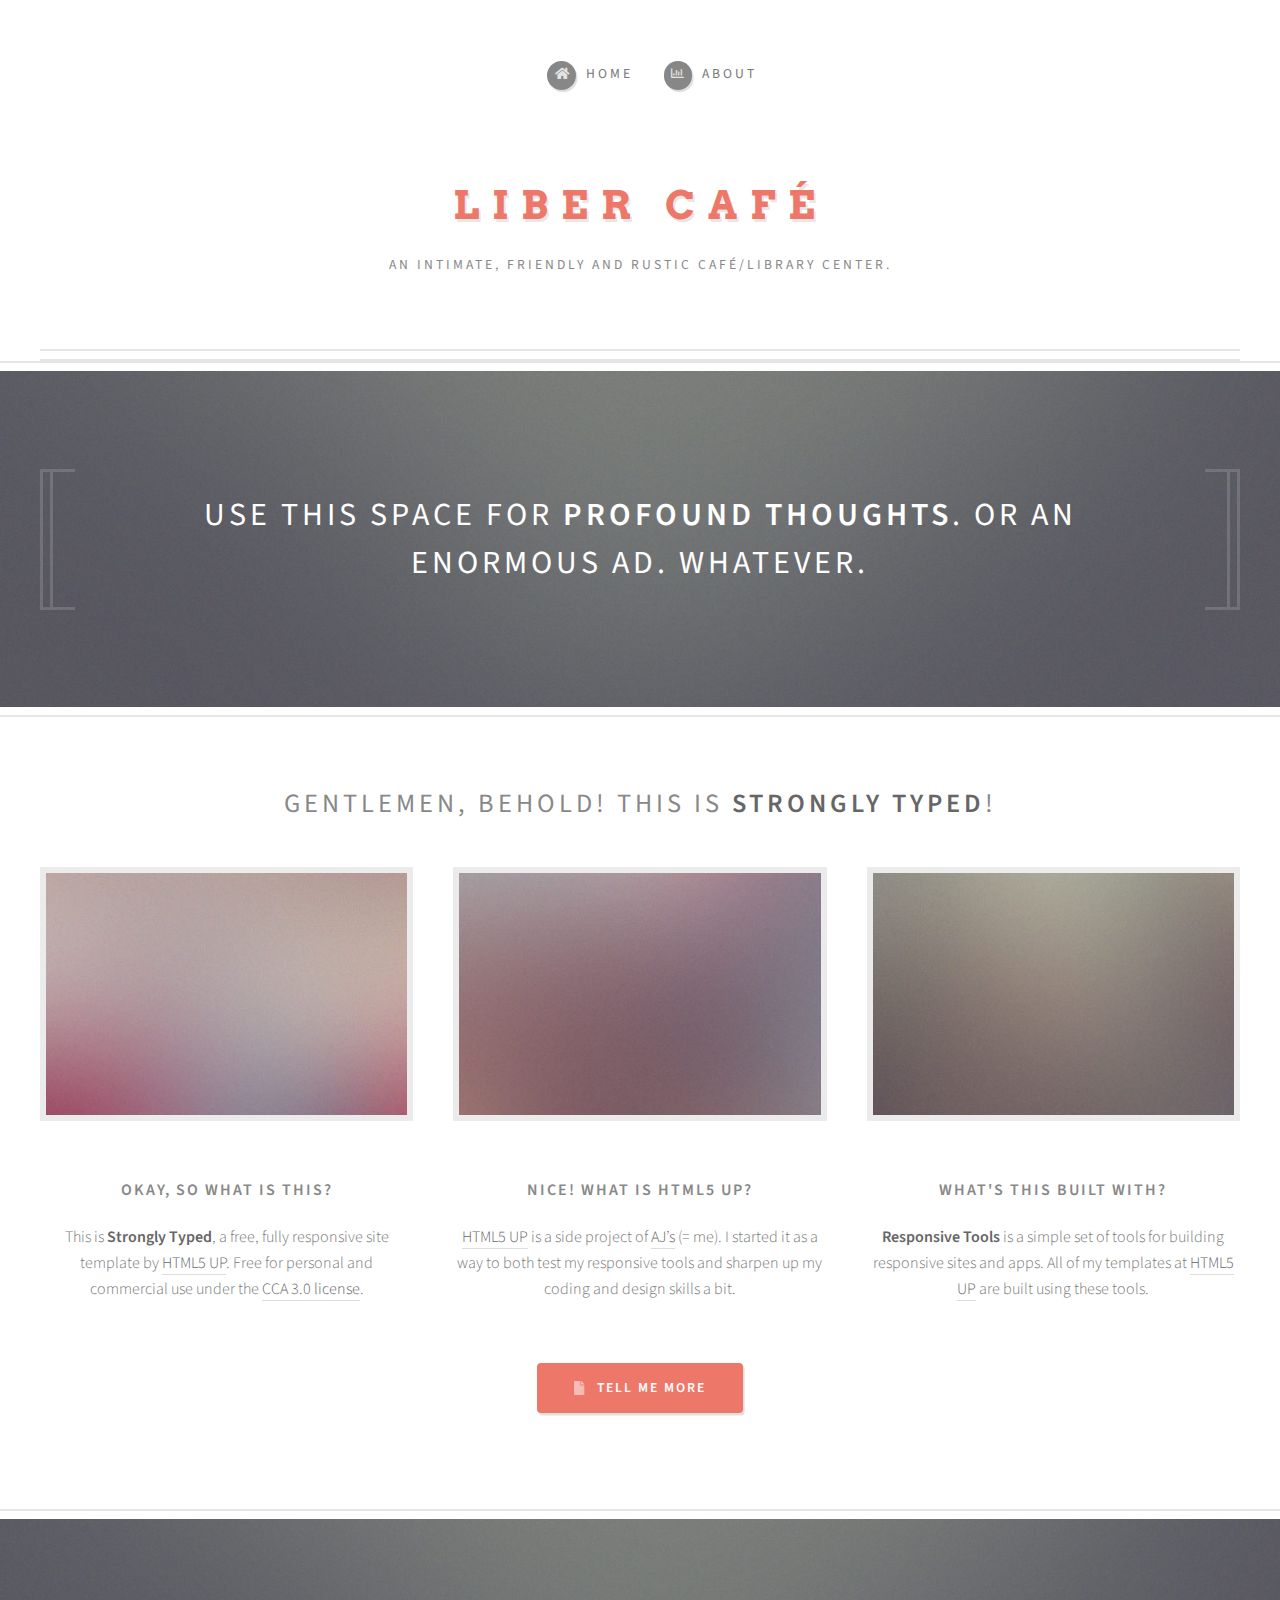
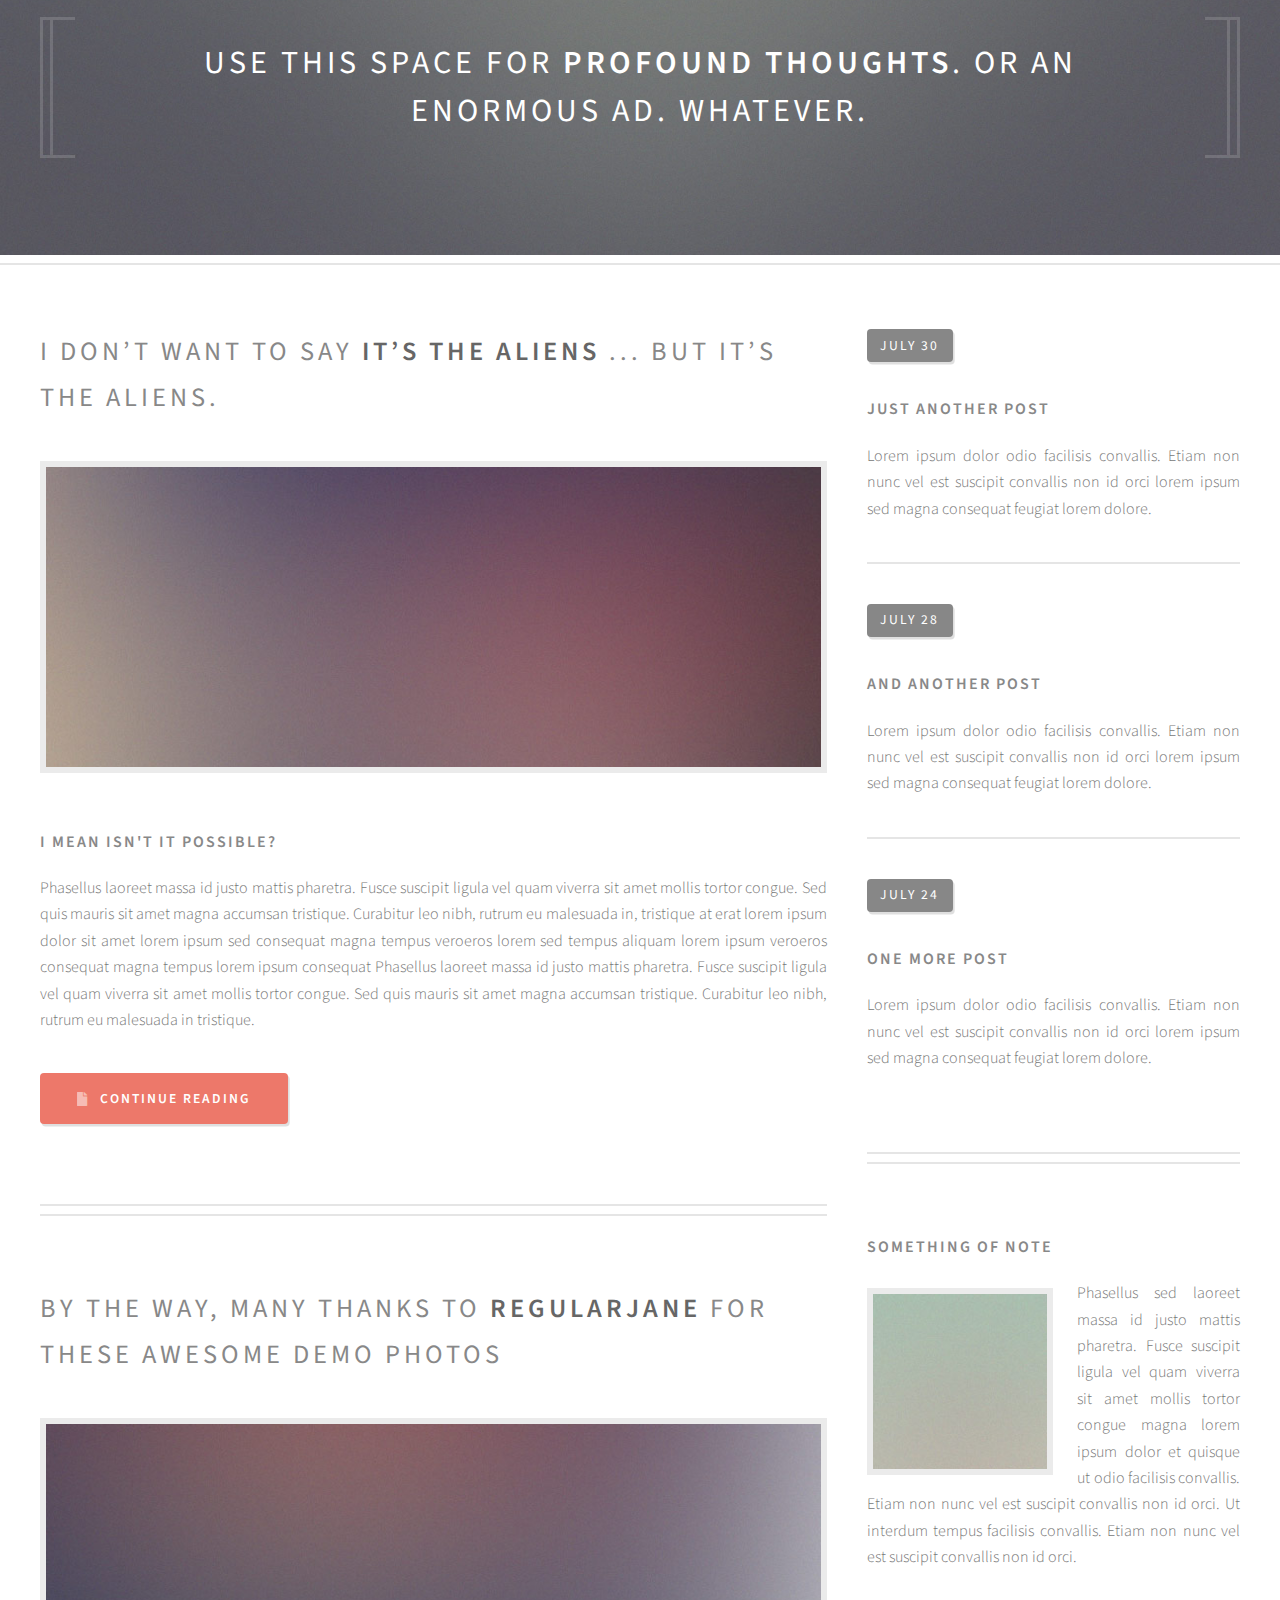
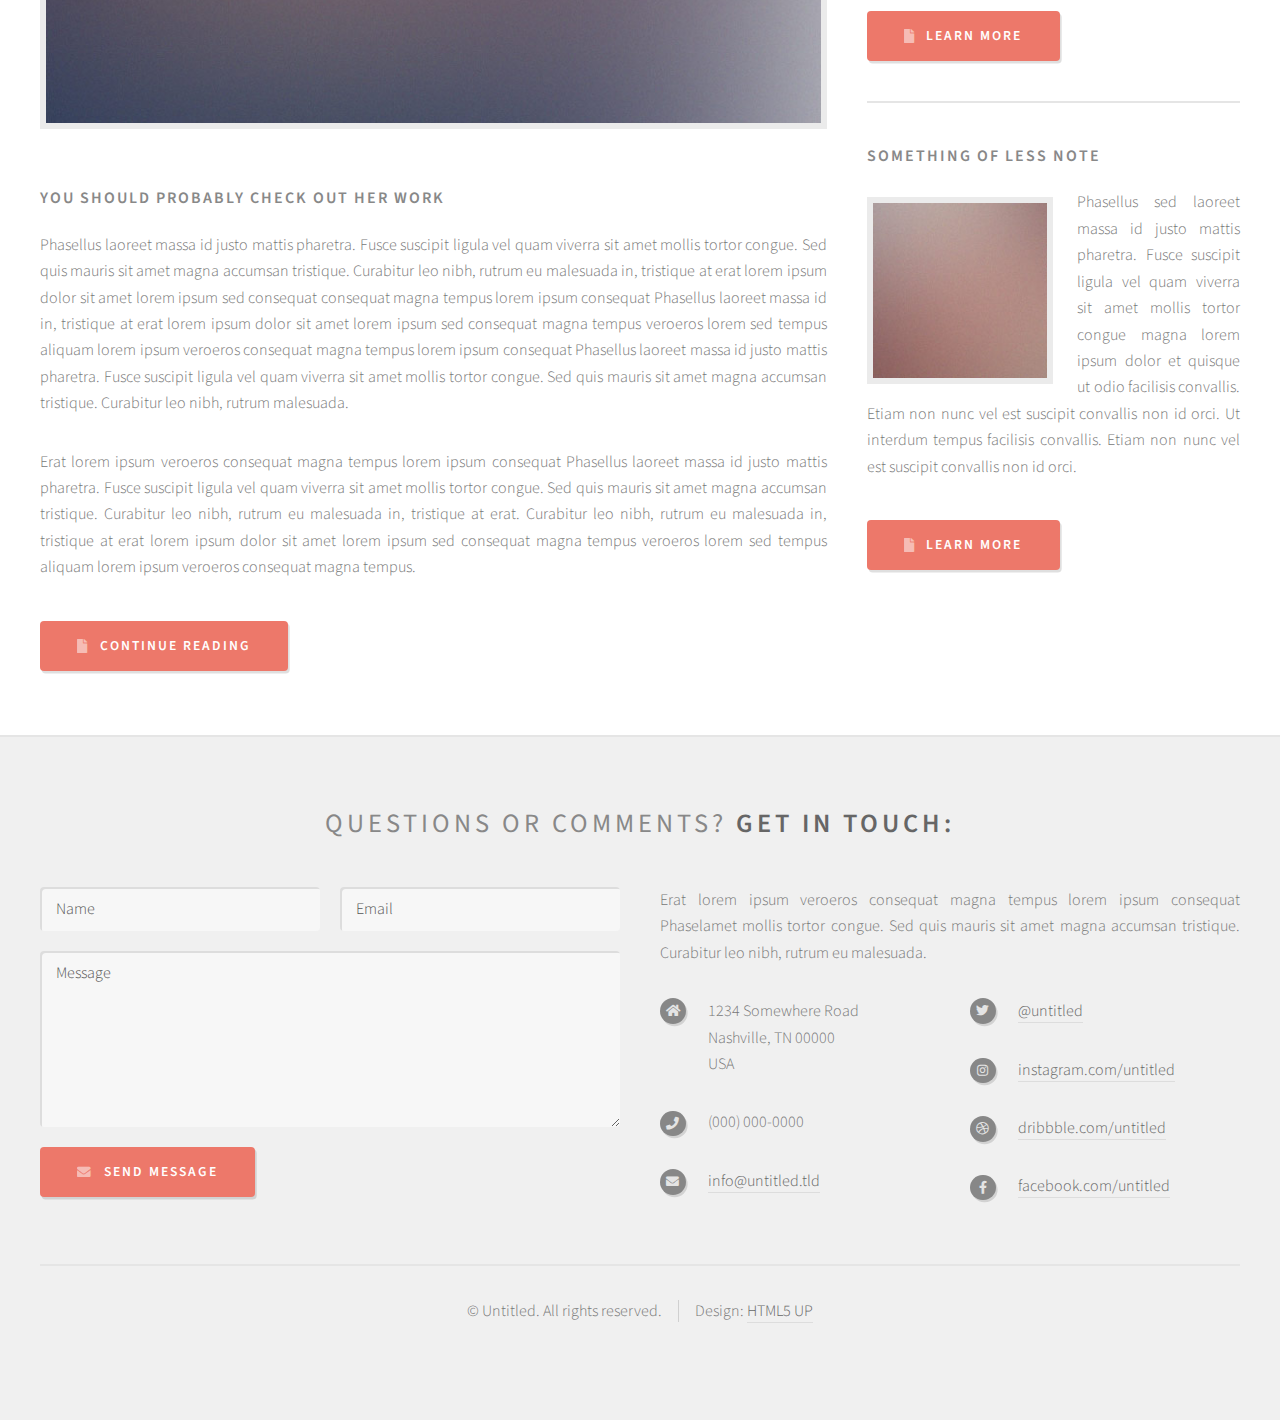
==== index.html @ ab49f34a "Changed Menu and Padding" ====
<!DOCTYPE HTML>
<!--
	Strongly Typed by HTML5 UP
	html5up.net | @ajlkn
	Free for personal and commercial use under the CCA 3.0 license (html5up.net/license)
-->
<html>
	<head>
		<title>Liber Café</title>
		<meta charset="utf-8" />
		<meta name="viewport" content="width=device-width, initial-scale=1, user-scalable=no" />
		<link rel="stylesheet" href="assets/css/main.css" />
	</head>
	<body class="homepage is-preload">
		<div id="page-wrapper">

			<!-- Header -->
				<section id="header">
					<div class="container">

						<!-- Logo -->
							<h1 id="logo"><a href="index.html">Liber Café</a></h1>
							<p>An intimate, friendly and rustic Café/Library center.</p>

						<!-- Nav -->
						<nav id="nav">
							<ul>
								<li><a class="icon solid fa-home" href="index.html"><span>Home</span></a></li>
								<li>
									<a href="About.html" class="icon fa-chart-bar"><span>About</span></a>
									<ul>
										<li><a href="About.html">About Us</a></li>
										<li><a href="About.html">Poetry Slam</a></li>
										<li><a href="About.html">Etiam dolore nisl</a></li>
									</ul>
								</li>
							</ul>
						</nav>

					</div>
				</section>
			
			<!-- Banner -->
			<section id="banner">
				<div class="container">
					<p>Use this space for <strong>profound thoughts</strong>.<br />
					Or an enormous ad. Whatever.</p>
				</div>
			</section>

			<!-- Features -->
				<section id="features">
					<div class="container">
						<header>
							<h2>Gentlemen, behold! This is <strong>Strongly Typed</strong>!</h2>
						</header>
						<div class="row aln-center">
							<div class="col-4 col-6-medium col-12-small">

								<!-- Feature -->
									<section>
										<a href="#" class="image featured"><img src="images/pic01.jpg" alt="" /></a>
										<header>
											<h3>Okay, so what is this?</h3>
										</header>
										<p>This is <strong>Strongly Typed</strong>, a free, fully responsive site template
										by <a href="http://html5up.net">HTML5 UP</a>. Free for personal and commercial use under the
										<a href="http://html5up.net/license">CCA 3.0 license</a>.</p>
									</section>

							</div>
							<div class="col-4 col-6-medium col-12-small">

								<!-- Feature -->
									<section>
										<a href="#" class="image featured"><img src="images/pic02.jpg" alt="" /></a>
										<header>
											<h3>Nice! What is HTML5 UP?</h3>
										</header>
										<p><a href="http://html5up.net">HTML5 UP</a> is a side project of <a href="http://twitter.com/ajlkn">AJ’s</a> (= me).
										I started it as a way to both test my responsive tools and sharpen up my coding
										and design skills a bit.</p>
									</section>

							</div>
							<div class="col-4 col-6-medium col-12-small">

								<!-- Feature -->
									<section>
										<a href="#" class="image featured"><img src="images/pic03.jpg" alt="" /></a>
										<header>
											<h3>What's this built with?</h3>
										</header>
										<p><strong>Responsive Tools</strong> is a simple set of tools for building responsive
										sites and apps. All of my templates at <a href="http://html5up.net">HTML5 UP</a> are built using these tools.</p>
									</section>

							</div>
							<div class="col-12">
								<ul class="actions">
									<li><a href="#" class="button icon solid fa-file">Tell Me More</a></li>
								</ul>
							</div>
						</div>
					</div>
				</section>

			<!-- Banner -->
				<section id="banner">
					<div class="container">
						<p>Use this space for <strong>profound thoughts</strong>.<br />
						Or an enormous ad. Whatever.</p>
					</div>
				</section>

			<!-- Main -->
				<section id="main">
					<div class="container">
						<div class="row">

							<!-- Content -->
								<div id="content" class="col-8 col-12-medium">

									<!-- Post -->
										<article class="box post">
											<header>
												<h2><a href="#">I don’t want to say <strong>it’s the aliens</strong> ...<br />
												but it’s the aliens.</a></h2>
											</header>
											<a href="#" class="image featured"><img src="images/pic04.jpg" alt="" /></a>
											<h3>I mean isn't it possible?</h3>
											<p>Phasellus laoreet massa id justo mattis pharetra. Fusce suscipit
											ligula vel quam viverra sit amet mollis tortor congue. Sed quis mauris
											sit amet magna accumsan tristique. Curabitur leo nibh, rutrum eu malesuada
											in, tristique at erat lorem ipsum dolor sit amet lorem ipsum sed consequat
											magna tempus veroeros lorem sed tempus aliquam lorem ipsum veroeros
											consequat magna tempus lorem ipsum consequat Phasellus laoreet massa id
											justo mattis pharetra. Fusce suscipit ligula vel quam viverra sit amet
											mollis tortor congue. Sed quis mauris sit amet magna accumsan tristique.
											Curabitur leo nibh, rutrum eu malesuada in tristique.</p>
											<ul class="actions">
												<li><a href="#" class="button icon solid fa-file">Continue Reading</a></li>
											</ul>
										</article>

									<!-- Post -->
										<article class="box post">
											<header>
												<h2><a href="#">By the way, many thanks to <strong>regularjane</strong>
												for these awesome demo photos</a></h2>
											</header>
											<a href="#" class="image featured"><img src="images/pic05.jpg" alt="" /></a>
											<h3>You should probably check out her work</h3>
											<p>Phasellus laoreet massa id justo mattis pharetra. Fusce suscipit
											ligula vel quam viverra sit amet mollis tortor congue. Sed quis mauris
											sit amet magna accumsan tristique. Curabitur leo nibh, rutrum eu malesuada
											in, tristique at erat lorem ipsum dolor sit amet lorem ipsum sed consequat
											consequat magna tempus lorem ipsum consequat Phasellus laoreet massa id
											in, tristique at erat lorem ipsum dolor sit amet lorem ipsum sed consequat
											magna tempus veroeros lorem sed tempus aliquam lorem ipsum veroeros
											consequat magna tempus lorem ipsum consequat Phasellus laoreet massa id
											justo mattis pharetra. Fusce suscipit ligula vel quam viverra sit amet
											mollis tortor congue. Sed quis mauris sit amet magna accumsan tristique.
											Curabitur leo nibh, rutrum malesuada.</p>
											<p>Erat lorem ipsum veroeros consequat magna tempus lorem ipsum consequat
											Phasellus laoreet massa id justo mattis pharetra. Fusce suscipit ligula
											vel quam viverra sit amet mollis tortor congue. Sed quis mauris sit amet
											magna accumsan tristique. Curabitur leo nibh, rutrum eu malesuada in,
											tristique at erat. Curabitur leo nibh, rutrum eu malesuada in, tristique
											at erat lorem ipsum dolor sit amet lorem ipsum sed consequat magna
											tempus veroeros lorem sed tempus aliquam lorem ipsum veroeros consequat
											magna tempus.</p>
											<ul class="actions">
												<li><a href="#" class="button icon solid fa-file">Continue Reading</a></li>
											</ul>
										</article>

								</div>

							<!-- Sidebar -->
								<div id="sidebar" class="col-4 col-12-medium">

									<!-- Excerpts -->
										<section>
											<ul class="divided">
												<li>

													<!-- Excerpt -->
														<article class="box excerpt">
															<header>
																<span class="date">July 30</span>
																<h3><a href="#">Just another post</a></h3>
															</header>
															<p>Lorem ipsum dolor odio facilisis convallis. Etiam non nunc vel est
															suscipit convallis non id orci lorem ipsum sed magna consequat feugiat lorem dolore.</p>
														</article>

												</li>
												<li>

													<!-- Excerpt -->
														<article class="box excerpt">
															<header>
																<span class="date">July 28</span>
																<h3><a href="#">And another post</a></h3>
															</header>
															<p>Lorem ipsum dolor odio facilisis convallis. Etiam non nunc vel est
															suscipit convallis non id orci lorem ipsum sed magna consequat feugiat lorem dolore.</p>
														</article>

												</li>
												<li>

													<!-- Excerpt -->
														<article class="box excerpt">
															<header>
																<span class="date">July 24</span>
																<h3><a href="#">One more post</a></h3>
															</header>
															<p>Lorem ipsum dolor odio facilisis convallis. Etiam non nunc vel est
															suscipit convallis non id orci lorem ipsum sed magna consequat feugiat lorem dolore.</p>
														</article>

												</li>
											</ul>
										</section>

									<!-- Highlights -->
										<section>
											<ul class="divided">
												<li>

													<!-- Highlight -->
														<article class="box highlight">
															<header>
																<h3><a href="#">Something of note</a></h3>
															</header>
															<a href="#" class="image left"><img src="images/pic06.jpg" alt="" /></a>
															<p>Phasellus sed laoreet massa id justo mattis pharetra. Fusce suscipit ligula vel quam
															viverra sit amet mollis tortor congue magna lorem ipsum dolor et quisque ut odio facilisis
															convallis. Etiam non nunc vel est suscipit convallis non id orci. Ut interdum tempus
															facilisis convallis. Etiam non nunc vel est suscipit convallis non id orci.</p>
															<ul class="actions">
																<li><a href="#" class="button icon solid fa-file">Learn More</a></li>
															</ul>
														</article>

												</li>
												<li>

													<!-- Highlight -->
														<article class="box highlight">
															<header>
																<h3><a href="#">Something of less note</a></h3>
															</header>
															<a href="#" class="image left"><img src="images/pic07.jpg" alt="" /></a>
															<p>Phasellus sed laoreet massa id justo mattis pharetra. Fusce suscipit ligula vel quam
															viverra sit amet mollis tortor congue magna lorem ipsum dolor et quisque ut odio facilisis
															convallis. Etiam non nunc vel est suscipit convallis non id orci. Ut interdum tempus
															facilisis convallis. Etiam non nunc vel est suscipit convallis non id orci.</p>
															<ul class="actions">
																<li><a href="#" class="button icon solid fa-file">Learn More</a></li>
															</ul>
														</article>

												</li>
											</ul>
										</section>

								</div>

						</div>
					</div>
				</section>

			<!-- Footer -->
				<section id="footer">
					<div class="container">
						<header>
							<h2>Questions or comments? <strong>Get in touch:</strong></h2>
						</header>
						<div class="row">
							<div class="col-6 col-12-medium">
								<section>
									<form method="post" action="#">
										<div class="row gtr-50">
											<div class="col-6 col-12-small">
												<input name="name" placeholder="Name" type="text" />
											</div>
											<div class="col-6 col-12-small">
												<input name="email" placeholder="Email" type="text" />
											</div>
											<div class="col-12">
												<textarea name="message" placeholder="Message"></textarea>
											</div>
											<div class="col-12">
												<a href="#" class="form-button-submit button icon solid fa-envelope">Send Message</a>
											</div>
										</div>
									</form>
								</section>
							</div>
							<div class="col-6 col-12-medium">
								<section>
									<p>Erat lorem ipsum veroeros consequat magna tempus lorem ipsum consequat Phaselamet
									mollis tortor congue. Sed quis mauris sit amet magna accumsan tristique. Curabitur
									leo nibh, rutrum eu malesuada.</p>
									<div class="row">
										<div class="col-6 col-12-small">
											<ul class="icons">
												<li class="icon solid fa-home">
													1234 Somewhere Road<br />
													Nashville, TN 00000<br />
													USA
												</li>
												<li class="icon solid fa-phone">
													(000) 000-0000
												</li>
												<li class="icon solid fa-envelope">
													<a href="#">info@untitled.tld</a>
												</li>
											</ul>
										</div>
										<div class="col-6 col-12-small">
											<ul class="icons">
												<li class="icon brands fa-twitter">
													<a href="#">@untitled</a>
												</li>
												<li class="icon brands fa-instagram">
													<a href="#">instagram.com/untitled</a>
												</li>
												<li class="icon brands fa-dribbble">
													<a href="#">dribbble.com/untitled</a>
												</li>
												<li class="icon brands fa-facebook-f">
													<a href="#">facebook.com/untitled</a>
												</li>
											</ul>
										</div>
									</div>
								</section>
							</div>
						</div>
					</div>
					<div id="copyright" class="container">
						<ul class="links">
							<li>&copy; Untitled. All rights reserved.</li><li>Design: <a href="http://html5up.net">HTML5 UP</a></li>
						</ul>
					</div>
				</section>

		</div>

		<!-- Scripts -->
			<script src="assets/js/jquery.min.js"></script>
			<script src="assets/js/jquery.dropotron.min.js"></script>
			<script src="assets/js/browser.min.js"></script>
			<script src="assets/js/breakpoints.min.js"></script>
			<script src="assets/js/util.js"></script>
			<script src="assets/js/main.js"></script>

	</body>
</html>
---- assets/css/main.css ----
@import url("fontawesome-all.min.css");
@import url("https://fonts.googleapis.com/css?family=Source+Sans+Pro:300,400,600|Arvo:700");

/*
	Strongly Typed by HTML5 UP
	html5up.net | @ajlkn
	Free for personal and commercial use under the CCA 3.0 license (html5up.net/license)
*/

html, body, div, span, applet, object,
iframe, h1, h2, h3, h4, h5, h6, p, blockquote,
pre, a, abbr, acronym, address, big, cite,
code, del, dfn, em, img, ins, kbd, q, s, samp,
small, strike, strong, sub, sup, tt, var, b,
u, i, center, dl, dt, dd, ol, ul, li, fieldset,
form, label, legend, table, caption, tbody,
tfoot, thead, tr, th, td, article, aside,
canvas, details, embed, figure, figcaption,
footer, header, hgroup, menu, nav, output, ruby,
section, summary, time, mark, audio, video {
	margin: 0;
	padding: 0;
	border: 0;
	font-size: 100%;
	font: inherit;
	vertical-align: baseline;}

article, aside, details, figcaption, figure,
footer, header, hgroup, menu, nav, section {
	display: block;}

body {
	line-height: 1;
}

ol, ul {
	list-style: none;
}

blockquote, q {
	quotes: none;
}

	blockquote:before, blockquote:after, q:before, q:after {
		content: '';
		content: none;
	}

table {
	border-collapse: collapse;
	border-spacing: 0;
}

body {
	-webkit-text-size-adjust: none;
}

mark {
	background-color: transparent;
	color: inherit;
}

input::-moz-focus-inner {
	border: 0;
	padding: 0;
}

input, select, textarea {
	-moz-appearance: none;
	-webkit-appearance: none;
	-ms-appearance: none;
	appearance: none;
}

/* Basic */

	html {
		box-sizing: border-box;
	}

	*, *:before, *:after {
		box-sizing: inherit;
	}

	body {
		background: #f0f0f0;
	}

		body.is-preload *, body.is-preload *:before, body.is-preload *:after {
			-moz-animation: none !important;
			-webkit-animation: none !important;
			-ms-animation: none !important;
			animation: none !important;
			-moz-transition: none !important;
			-webkit-transition: none !important;
			-ms-transition: none !important;
			transition: none !important;
		}

	body, input, textarea, select {
		font-family: 'Source Sans Pro';
		font-weight: 300;
		color: #777;
		line-height: 1.65em;
		font-size: 15pt;
	}

	h1, h2, h3, h4, h5, h6 {
		font-weight: 600;
		text-transform: uppercase;
		color: #888;
	}

	h1 a, h2 a, h3 a, h4 a, h5 a, h6 a {
		color: inherit;
		text-decoration: none;
		border: 0;
	}

	h2 {
		font-size: 1.65em;
		font-weight: 400;
		letter-spacing: 4px;
		margin: 0 0 1.5em 0;
		line-height: 1.75em;
	}

	h3 {
		font-size: 1em;
		letter-spacing: 2px;
		margin: 0 0 1.25em 0;
	}

	a {
		-moz-transition: color 0.25s ease-in-out, border-bottom-color 0.25s ease-in-out;
		-webkit-transition: color 0.25s ease-in-out, border-bottom-color 0.25s ease-in-out;
		-ms-transition: color 0.25s ease-in-out, border-bottom-color 0.25s ease-in-out;
		transition: color 0.25s ease-in-out, border-bottom-color 0.25s ease-in-out;
		color: #666;
		text-decoration: none;
		border-bottom: solid 1px #ddd;
	}

		a strong {
			-moz-transition: color 0.25s ease-in-out, border-bottom-color 0.25s ease-in-out;
			-webkit-transition: color 0.25s ease-in-out, border-bottom-color 0.25s ease-in-out;
			-ms-transition: color 0.25s ease-in-out, border-bottom-color 0.25s ease-in-out;
			transition: color 0.25s ease-in-out, border-bottom-color 0.25s ease-in-out;
		}

		a:hover {
			color: #ed786a;
			border-bottom-color: rgba(255, 255, 255, 0);
		}

			a:hover strong {
				color: #ed786a;
			}

	strong, b {
		font-weight: 600;
		color: #666;
	}

	em, i {
		font-style: italic;
	}

	sub {
		position: relative;
		top: 0.5em;
		font-size: 0.8em;
	}

	sup {
		position: relative;
		top: -0.5em;
		font-size: 0.8em;
	}

	hr {
		border: 0;
		border-top: solid 1px #ddd;
	}

	blockquote {
		border-left: solid 0.5em #ddd;
		padding: 1em 0 1em 2em;
		font-style: italic;
	}

	p {
		text-align: justify;
		margin-bottom: 2em;
	}

	ul, ol, dl, table, blockquote {
		margin-bottom: 2em;
	}

	br.clear {
		clear: both;
	}

/* Container */

	.container {
		margin: 0 auto;
		max-width: 100%;
		width: 70em;
	}

		@media screen and (max-width: 1680px) {

			.container {
				width: 68em;
			}

		}

		@media screen and (max-width: 1280px) {

			.container {
				width: calc(100% - 80px);
			}

		}

		@media screen and (max-width: 980px) {

			.container {
				width: calc(100% - 100px);
			}

		}

		@media screen and (max-width: 736px) {

			.container {
				width: calc(100% - 40px);
			}

		}

/* Row */

	.row {
		display: flex;
		flex-wrap: wrap;
		box-sizing: border-box;
		align-items: stretch;
	}

		.row > * {
			box-sizing: border-box;
		}

		.row.gtr-uniform > * > :last-child {
			margin-bottom: 0;
		}

		.row.aln-left {
			justify-content: flex-start;
		}

		.row.aln-center {
			justify-content: center;
		}

		.row.aln-right {
			justify-content: flex-end;
		}

		.row.aln-top {
			align-items: flex-start;
		}

		.row.aln-middle {
			align-items: center;
		}

		.row.aln-bottom {
			align-items: flex-end;
		}

		.row > .imp {
			order: -1;
		}

		.row > .col-1 {
			width: 8.33333%;
		}

		.row > .off-1 {
			margin-left: 8.33333%;
		}

		.row > .col-2 {
			width: 16.66667%;
		}

		.row > .off-2 {
			margin-left: 16.66667%;
		}

		.row > .col-3 {
			width: 25%;
		}

		.row > .off-3 {
			margin-left: 25%;
		}

		.row > .col-4 {
			width: 33.33333%;
		}

		.row > .off-4 {
			margin-left: 33.33333%;
		}

		.row > .col-5 {
			width: 41.66667%;
		}

		.row > .off-5 {
			margin-left: 41.66667%;
		}

		.row > .col-6 {
			width: 50%;
		}

		.row > .off-6 {
			margin-left: 50%;
		}

		.row > .col-7 {
			width: 58.33333%;
		}

		.row > .off-7 {
			margin-left: 58.33333%;
		}

		.row > .col-8 {
			width: 66.66667%;
		}

		.row > .off-8 {
			margin-left: 66.66667%;
		}

		.row > .col-9 {
			width: 75%;
		}

		.row > .off-9 {
			margin-left: 75%;
		}

		.row > .col-10 {
			width: 83.33333%;
		}

		.row > .off-10 {
			margin-left: 83.33333%;
		}

		.row > .col-11 {
			width: 91.66667%;
		}

		.row > .off-11 {
			margin-left: 91.66667%;
		}

		.row > .col-12 {
			width: 100%;
		}

		.row > .off-12 {
			margin-left: 100%;
		}

		.row.gtr-0 {
			margin-top: 0px;
			margin-left: 0px;
		}

			.row.gtr-0 > * {
				padding: 0px 0 0 0px;
			}

			.row.gtr-0.gtr-uniform {
				margin-top: 0px;
			}

				.row.gtr-0.gtr-uniform > * {
					padding-top: 0px;
				}

		.row.gtr-25 {
			margin-top: -12.5px;
			margin-left: -12.5px;
		}

			.row.gtr-25 > * {
				padding: 12.5px 0 0 12.5px;
			}

			.row.gtr-25.gtr-uniform {
				margin-top: -12.5px;
			}

				.row.gtr-25.gtr-uniform > * {
					padding-top: 12.5px;
				}

		.row.gtr-50 {
			margin-top: -25px;
			margin-left: -25px;
		}

			.row.gtr-50 > * {
				padding: 25px 0 0 25px;
			}

			.row.gtr-50.gtr-uniform {
				margin-top: -25px;
			}

				.row.gtr-50.gtr-uniform > * {
					padding-top: 25px;
				}

		.row {
			margin-top: -50px;
			margin-left: -50px;
		}

			.row > * {
				padding: 50px 0 0 50px;
			}

			.row.gtr-uniform {
				margin-top: -50px;
			}

				.row.gtr-uniform > * {
					padding-top: 50px;
				}

		.row.gtr-150 {
			margin-top: -75px;
			margin-left: -75px;
		}

			.row.gtr-150 > * {
				padding: 75px 0 0 75px;
			}

			.row.gtr-150.gtr-uniform {
				margin-top: -75px;
			}

				.row.gtr-150.gtr-uniform > * {
					padding-top: 75px;
				}

		.row.gtr-200 {
			margin-top: -100px;
			margin-left: -100px;
		}

			.row.gtr-200 > * {
				padding: 100px 0 0 100px;
			}

			.row.gtr-200.gtr-uniform {
				margin-top: -100px;
			}

				.row.gtr-200.gtr-uniform > * {
					padding-top: 100px;
				}

		@media screen and (max-width: 1680px) {

			.row {
				display: flex;
				flex-wrap: wrap;
				box-sizing: border-box;
				align-items: stretch;
			}

				.row > * {
					box-sizing: border-box;
				}

				.row.gtr-uniform > * > :last-child {
					margin-bottom: 0;
				}

				.row.aln-left {
					justify-content: flex-start;
				}

				.row.aln-center {
					justify-content: center;
				}

				.row.aln-right {
					justify-content: flex-end;
				}

				.row.aln-top {
					align-items: flex-start;
				}

				.row.aln-middle {
					align-items: center;
				}

				.row.aln-bottom {
					align-items: flex-end;
				}

				.row > .imp-xlarge {
					order: -1;
				}

				.row > .col-1-xlarge {
					width: 8.33333%;
				}

				.row > .off-1-xlarge {
					margin-left: 8.33333%;
				}

				.row > .col-2-xlarge {
					width: 16.66667%;
				}

				.row > .off-2-xlarge {
					margin-left: 16.66667%;
				}

				.row > .col-3-xlarge {
					width: 25%;
				}

				.row > .off-3-xlarge {
					margin-left: 25%;
				}

				.row > .col-4-xlarge {
					width: 33.33333%;
				}

				.row > .off-4-xlarge {
					margin-left: 33.33333%;
				}

				.row > .col-5-xlarge {
					width: 41.66667%;
				}

				.row > .off-5-xlarge {
					margin-left: 41.66667%;
				}

				.row > .col-6-xlarge {
					width: 50%;
				}

				.row > .off-6-xlarge {
					margin-left: 50%;
				}

				.row > .col-7-xlarge {
					width: 58.33333%;
				}

				.row > .off-7-xlarge {
					margin-left: 58.33333%;
				}

				.row > .col-8-xlarge {
					width: 66.66667%;
				}

				.row > .off-8-xlarge {
					margin-left: 66.66667%;
				}

				.row > .col-9-xlarge {
					width: 75%;
				}

				.row > .off-9-xlarge {
					margin-left: 75%;
				}

				.row > .col-10-xlarge {
					width: 83.33333%;
				}

				.row > .off-10-xlarge {
					margin-left: 83.33333%;
				}

				.row > .col-11-xlarge {
					width: 91.66667%;
				}

				.row > .off-11-xlarge {
					margin-left: 91.66667%;
				}

				.row > .col-12-xlarge {
					width: 100%;
				}

				.row > .off-12-xlarge {
					margin-left: 100%;
				}

				.row.gtr-0 {
					margin-top: 0px;
					margin-left: 0px;
				}

					.row.gtr-0 > * {
						padding: 0px 0 0 0px;
					}

					.row.gtr-0.gtr-uniform {
						margin-top: 0px;
					}

						.row.gtr-0.gtr-uniform > * {
							padding-top: 0px;
						}

				.row.gtr-25 {
					margin-top: -12.5px;
					margin-left: -12.5px;
				}

					.row.gtr-25 > * {
						padding: 12.5px 0 0 12.5px;
					}

					.row.gtr-25.gtr-uniform {
						margin-top: -12.5px;
					}

						.row.gtr-25.gtr-uniform > * {
							padding-top: 12.5px;
						}

				.row.gtr-50 {
					margin-top: -25px;
					margin-left: -25px;
				}

					.row.gtr-50 > * {
						padding: 25px 0 0 25px;
					}

					.row.gtr-50.gtr-uniform {
						margin-top: -25px;
					}

						.row.gtr-50.gtr-uniform > * {
							padding-top: 25px;
						}

				.row {
					margin-top: -50px;
					margin-left: -50px;
				}

					.row > * {
						padding: 50px 0 0 50px;
					}

					.row.gtr-uniform {
						margin-top: -50px;
					}

						.row.gtr-uniform > * {
							padding-top: 50px;
						}

				.row.gtr-150 {
					margin-top: -75px;
					margin-left: -75px;
				}

					.row.gtr-150 > * {
						padding: 75px 0 0 75px;
					}

					.row.gtr-150.gtr-uniform {
						margin-top: -75px;
					}

						.row.gtr-150.gtr-uniform > * {
							padding-top: 75px;
						}

				.row.gtr-200 {
					margin-top: -100px;
					margin-left: -100px;
				}

					.row.gtr-200 > * {
						padding: 100px 0 0 100px;
					}

					.row.gtr-200.gtr-uniform {
						margin-top: -100px;
					}

						.row.gtr-200.gtr-uniform > * {
							padding-top: 100px;
						}

		}

		@media screen and (max-width: 1280px) {

			.row {
				display: flex;
				flex-wrap: wrap;
				box-sizing: border-box;
				align-items: stretch;
			}

				.row > * {
					box-sizing: border-box;
				}

				.row.gtr-uniform > * > :last-child {
					margin-bottom: 0;
				}

				.row.aln-left {
					justify-content: flex-start;
				}

				.row.aln-center {
					justify-content: center;
				}

				.row.aln-right {
					justify-content: flex-end;
				}

				.row.aln-top {
					align-items: flex-start;
				}

				.row.aln-middle {
					align-items: center;
				}

				.row.aln-bottom {
					align-items: flex-end;
				}

				.row > .imp-large {
					order: -1;
				}

				.row > .col-1-large {
					width: 8.33333%;
				}

				.row > .off-1-large {
					margin-left: 8.33333%;
				}

				.row > .col-2-large {
					width: 16.66667%;
				}

				.row > .off-2-large {
					margin-left: 16.66667%;
				}

				.row > .col-3-large {
					width: 25%;
				}

				.row > .off-3-large {
					margin-left: 25%;
				}

				.row > .col-4-large {
					width: 33.33333%;
				}

				.row > .off-4-large {
					margin-left: 33.33333%;
				}

				.row > .col-5-large {
					width: 41.66667%;
				}

				.row > .off-5-large {
					margin-left: 41.66667%;
				}

				.row > .col-6-large {
					width: 50%;
				}

				.row > .off-6-large {
					margin-left: 50%;
				}

				.row > .col-7-large {
					width: 58.33333%;
				}

				.row > .off-7-large {
					margin-left: 58.33333%;
				}

				.row > .col-8-large {
					width: 66.66667%;
				}

				.row > .off-8-large {
					margin-left: 66.66667%;
				}

				.row > .col-9-large {
					width: 75%;
				}

				.row > .off-9-large {
					margin-left: 75%;
				}

				.row > .col-10-large {
					width: 83.33333%;
				}

				.row > .off-10-large {
					margin-left: 83.33333%;
				}

				.row > .col-11-large {
					width: 91.66667%;
				}

				.row > .off-11-large {
					margin-left: 91.66667%;
				}

				.row > .col-12-large {
					width: 100%;
				}

				.row > .off-12-large {
					margin-left: 100%;
				}

				.row.gtr-0 {
					margin-top: 0px;
					margin-left: 0px;
				}

					.row.gtr-0 > * {
						padding: 0px 0 0 0px;
					}

					.row.gtr-0.gtr-uniform {
						margin-top: 0px;
					}

						.row.gtr-0.gtr-uniform > * {
							padding-top: 0px;
						}

				.row.gtr-25 {
					margin-top: -10px;
					margin-left: -10px;
				}

					.row.gtr-25 > * {
						padding: 10px 0 0 10px;
					}

					.row.gtr-25.gtr-uniform {
						margin-top: -10px;
					}

						.row.gtr-25.gtr-uniform > * {
							padding-top: 10px;
						}

				.row.gtr-50 {
					margin-top: -20px;
					margin-left: -20px;
				}

					.row.gtr-50 > * {
						padding: 20px 0 0 20px;
					}

					.row.gtr-50.gtr-uniform {
						margin-top: -20px;
					}

						.row.gtr-50.gtr-uniform > * {
							padding-top: 20px;
						}

				.row {
					margin-top: -40px;
					margin-left: -40px;
				}

					.row > * {
						padding: 40px 0 0 40px;
					}

					.row.gtr-uniform {
						margin-top: -40px;
					}

						.row.gtr-uniform > * {
							padding-top: 40px;
						}

				.row.gtr-150 {
					margin-top: -60px;
					margin-left: -60px;
				}

					.row.gtr-150 > * {
						padding: 60px 0 0 60px;
					}

					.row.gtr-150.gtr-uniform {
						margin-top: -60px;
					}

						.row.gtr-150.gtr-uniform > * {
							padding-top: 60px;
						}

				.row.gtr-200 {
					margin-top: -80px;
					margin-left: -80px;
				}

					.row.gtr-200 > * {
						padding: 80px 0 0 80px;
					}

					.row.gtr-200.gtr-uniform {
						margin-top: -80px;
					}

						.row.gtr-200.gtr-uniform > * {
							padding-top: 80px;
						}

		}

		@media screen and (max-width: 980px) {

			.row {
				display: flex;
				flex-wrap: wrap;
				box-sizing: border-box;
				align-items: stretch;
			}

				.row > * {
					box-sizing: border-box;
				}

				.row.gtr-uniform > * > :last-child {
					margin-bottom: 0;
				}

				.row.aln-left {
					justify-content: flex-start;
				}

				.row.aln-center {
					justify-content: center;
				}

				.row.aln-right {
					justify-content: flex-end;
				}

				.row.aln-top {
					align-items: flex-start;
				}

				.row.aln-middle {
					align-items: center;
				}

				.row.aln-bottom {
					align-items: flex-end;
				}

				.row > .imp-medium {
					order: -1;
				}

				.row > .col-1-medium {
					width: 8.33333%;
				}

				.row > .off-1-medium {
					margin-left: 8.33333%;
				}

				.row > .col-2-medium {
					width: 16.66667%;
				}

				.row > .off-2-medium {
					margin-left: 16.66667%;
				}

				.row > .col-3-medium {
					width: 25%;
				}

				.row > .off-3-medium {
					margin-left: 25%;
				}

				.row > .col-4-medium {
					width: 33.33333%;
				}

				.row > .off-4-medium {
					margin-left: 33.33333%;
				}

				.row > .col-5-medium {
					width: 41.66667%;
				}

				.row > .off-5-medium {
					margin-left: 41.66667%;
				}

				.row > .col-6-medium {
					width: 50%;
				}

				.row > .off-6-medium {
					margin-left: 50%;
				}

				.row > .col-7-medium {
					width: 58.33333%;
				}

				.row > .off-7-medium {
					margin-left: 58.33333%;
				}

				.row > .col-8-medium {
					width: 66.66667%;
				}

				.row > .off-8-medium {
					margin-left: 66.66667%;
				}

				.row > .col-9-medium {
					width: 75%;
				}

				.row > .off-9-medium {
					margin-left: 75%;
				}

				.row > .col-10-medium {
					width: 83.33333%;
				}

				.row > .off-10-medium {
					margin-left: 83.33333%;
				}

				.row > .col-11-medium {
					width: 91.66667%;
				}

				.row > .off-11-medium {
					margin-left: 91.66667%;
				}

				.row > .col-12-medium {
					width: 100%;
				}

				.row > .off-12-medium {
					margin-left: 100%;
				}

				.row.gtr-0 {
					margin-top: 0px;
					margin-left: 0px;
				}

					.row.gtr-0 > * {
						padding: 0px 0 0 0px;
					}

					.row.gtr-0.gtr-uniform {
						margin-top: 0px;
					}

						.row.gtr-0.gtr-uniform > * {
							padding-top: 0px;
						}

				.row.gtr-25 {
					margin-top: -12.5px;
					margin-left: -12.5px;
				}

					.row.gtr-25 > * {
						padding: 12.5px 0 0 12.5px;
					}

					.row.gtr-25.gtr-uniform {
						margin-top: -12.5px;
					}

						.row.gtr-25.gtr-uniform > * {
							padding-top: 12.5px;
						}

				.row.gtr-50 {
					margin-top: -25px;
					margin-left: -25px;
				}

					.row.gtr-50 > * {
						padding: 25px 0 0 25px;
					}

					.row.gtr-50.gtr-uniform {
						margin-top: -25px;
					}

						.row.gtr-50.gtr-uniform > * {
							padding-top: 25px;
						}

				.row {
					margin-top: -50px;
					margin-left: -50px;
				}

					.row > * {
						padding: 50px 0 0 50px;
					}

					.row.gtr-uniform {
						margin-top: -50px;
					}

						.row.gtr-uniform > * {
							padding-top: 50px;
						}

				.row.gtr-150 {
					margin-top: -75px;
					margin-left: -75px;
				}

					.row.gtr-150 > * {
						padding: 75px 0 0 75px;
					}

					.row.gtr-150.gtr-uniform {
						margin-top: -75px;
					}

						.row.gtr-150.gtr-uniform > * {
							padding-top: 75px;
						}

				.row.gtr-200 {
					margin-top: -100px;
					margin-left: -100px;
				}

					.row.gtr-200 > * {
						padding: 100px 0 0 100px;
					}

					.row.gtr-200.gtr-uniform {
						margin-top: -100px;
					}

						.row.gtr-200.gtr-uniform > * {
							padding-top: 100px;
						}

		}

		@media screen and (max-width: 736px) {

			.row {
				display: flex;
				flex-wrap: wrap;
				box-sizing: border-box;
				align-items: stretch;
			}

				.row > * {
					box-sizing: border-box;
				}

				.row.gtr-uniform > * > :last-child {
					margin-bottom: 0;
				}

				.row.aln-left {
					justify-content: flex-start;
				}

				.row.aln-center {
					justify-content: center;
				}

				.row.aln-right {
					justify-content: flex-end;
				}

				.row.aln-top {
					align-items: flex-start;
				}

				.row.aln-middle {
					align-items: center;
				}

				.row.aln-bottom {
					align-items: flex-end;
				}

				.row > .imp-small {
					order: -1;
				}

				.row > .col-1-small {
					width: 8.33333%;
				}

				.row > .off-1-small {
					margin-left: 8.33333%;
				}

				.row > .col-2-small {
					width: 16.66667%;
				}

				.row > .off-2-small {
					margin-left: 16.66667%;
				}

				.row > .col-3-small {
					width: 25%;
				}

				.row > .off-3-small {
					margin-left: 25%;
				}

				.row > .col-4-small {
					width: 33.33333%;
				}

				.row > .off-4-small {
					margin-left: 33.33333%;
				}

				.row > .col-5-small {
					width: 41.66667%;
				}

				.row > .off-5-small {
					margin-left: 41.66667%;
				}

				.row > .col-6-small {
					width: 50%;
				}

				.row > .off-6-small {
					margin-left: 50%;
				}

				.row > .col-7-small {
					width: 58.33333%;
				}

				.row > .off-7-small {
					margin-left: 58.33333%;
				}

				.row > .col-8-small {
					width: 66.66667%;
				}

				.row > .off-8-small {
					margin-left: 66.66667%;
				}

				.row > .col-9-small {
					width: 75%;
				}

				.row > .off-9-small {
					margin-left: 75%;
				}

				.row > .col-10-small {
					width: 83.33333%;
				}

				.row > .off-10-small {
					margin-left: 83.33333%;
				}

				.row > .col-11-small {
					width: 91.66667%;
				}

				.row > .off-11-small {
					margin-left: 91.66667%;
				}

				.row > .col-12-small {
					width: 100%;
				}

				.row > .off-12-small {
					margin-left: 100%;
				}

				.row.gtr-0 {
					margin-top: 0px;
					margin-left: 0px;
				}

					.row.gtr-0 > * {
						padding: 0px 0 0 0px;
					}

					.row.gtr-0.gtr-uniform {
						margin-top: 0px;
					}

						.row.gtr-0.gtr-uniform > * {
							padding-top: 0px;
						}

				.row.gtr-25 {
					margin-top: -7.5px;
					margin-left: -7.5px;
				}

					.row.gtr-25 > * {
						padding: 7.5px 0 0 7.5px;
					}

					.row.gtr-25.gtr-uniform {
						margin-top: -7.5px;
					}

						.row.gtr-25.gtr-uniform > * {
							padding-top: 7.5px;
						}

				.row.gtr-50 {
					margin-top: -15px;
					margin-left: -15px;
				}

					.row.gtr-50 > * {
						padding: 15px 0 0 15px;
					}

					.row.gtr-50.gtr-uniform {
						margin-top: -15px;
					}

						.row.gtr-50.gtr-uniform > * {
							padding-top: 15px;
						}

				.row {
					margin-top: -30px;
					margin-left: -30px;
				}

					.row > * {
						padding: 30px 0 0 30px;
					}

					.row.gtr-uniform {
						margin-top: -30px;
					}

						.row.gtr-uniform > * {
							padding-top: 30px;
						}

				.row.gtr-150 {
					margin-top: -45px;
					margin-left: -45px;
				}

					.row.gtr-150 > * {
						padding: 45px 0 0 45px;
					}

					.row.gtr-150.gtr-uniform {
						margin-top: -45px;
					}

						.row.gtr-150.gtr-uniform > * {
							padding-top: 45px;
						}

				.row.gtr-200 {
					margin-top: -60px;
					margin-left: -60px;
				}

					.row.gtr-200 > * {
						padding: 60px 0 0 60px;
					}

					.row.gtr-200.gtr-uniform {
						margin-top: -60px;
					}

						.row.gtr-200.gtr-uniform > * {
							padding-top: 60px;
						}

		}

/* Sections/Article */

	section, article {
		margin-bottom: 3em;
	}

	section > :last-child,
	article > :last-child,
	section:last-child,
	article:last-child {
		margin-bottom: 0;
	}

/* Image */

	.image {
		-moz-transition: opacity 0.25s ease-in-out;
		-webkit-transition: opacity 0.25s ease-in-out;
		-ms-transition: opacity 0.25s ease-in-out;
		transition: opacity 0.25s ease-in-out;
		display: inline-block;
		border: solid 6px #ebebeb !important;
	}

		.image:hover {
			opacity: 0.9;
		}

		.image img {
			display: block;
			width: 100%;
		}

		.image.fit {
			display: block;
			width: 100%;
		}

		.image.featured {
			display: block;
			width: 100%;
			margin: 0 0 3.5em 0;
		}

		.image.left {
			float: left;
			margin: 0 1.5em 1.5em 0;
			position: relative;
			top: 0.5em;
		}

		.image.centered {
			display: block;
			margin: 0 0 2em 0;
		}

			.image.centered img {
				margin: 0 auto;
				width: auto;
			}

/* List */

	ul {
		list-style: disc;
		padding-left: 1em;
	}

		ul li {
			padding-left: 0.5em;
			margin: 0.75em 0 0.75em 0;
		}

			ul li:first-child {
				margin-top: 0;
			}

	ol {
		list-style: decimal;
		padding-left: 1em;
	}

		ol li {
			padding-left: 0.5em;
			margin: 0.75em 0 0.75em 0;
		}

			ol li:first-child {
				margin-top: 0;
			}

/* Links */

	ul.links {
		list-style: none;
		padding-left: 0;
	}

		ul.links li {
			display: inline;
			border-left: solid 1px #d0d0d0;
			padding-left: 1em;
			margin: 0 0 0 1em;
		}

			ul.links li:first-child {
				margin-left: 0;
				padding-left: 0;
				border-left: 0;
			}

/* Actions */

	ul.actions {
		margin-top: 2.5em;
		clear: both;
		list-style: none;
		padding-left: 0;
	}

		ul.actions li {
			padding-left: 0;
			display: inline-block;
			margin: 0 0 0 1em;
		}

			ul.actions li:first-child {
				margin-left: 0;
			}

/* Divided */

	ul.divided {
		list-style: none;
		padding-left: 0;
	}

		ul.divided li {
			border-top: solid 2px #e5e5e5;
			padding-left: 0;
			margin: 2.5em 0 0 0;
			padding: 2.5em 0 0 0;
		}

			ul.divided li:first-child {
				border-top: 0;
				margin-top: 0;
				padding-top: 0;
			}

/* Icons */

	ul.icons {
		list-style: none;
		padding-left: 0;
	}

		ul.icons > li {
			position: relative;
			padding: 2em 0 0 3em;
			margin: 0;
		}

			ul.icons > li:before {
				position: absolute;
				left: 0;
				top: 2.6em;
				display: block;
				font-size: 0.8em;
				background: #878787;
				color: #e4e4e4;
				width: 2em;
				height: 2em;
				border-radius: 2em;
				line-height: 2em;
				text-align: center;
				box-shadow: 0.125em 0.175em 0 0 rgba(0, 0, 0, 0.125);
			}

			ul.icons > li:first-child {
				padding-top: 0;
			}

				ul.icons > li:first-child:before {
					top: 0;
				}

/* Form */

	form label {
		font-weight: 600;
		text-transform: uppercase;
		color: #888;
		display: block;
		margin: 0 0 1em 0;
	}

	form input[type="text"],
	form input[type="email"],
	form input[type="password"],
	form select,
	form textarea {
		-moz-transition: background-color 0.25s ease-in-out;
		-webkit-transition: background-color 0.25s ease-in-out;
		-ms-transition: background-color 0.25s ease-in-out;
		transition: background-color 0.25s ease-in-out;
		-webkit-appearance: none;
		display: block;
		border: 0;
		background: #e8e8e8;
		width: 100%;
		box-shadow: inset 2px 2px 0px 0px rgba(0, 0, 0, 0.1);
		border-radius: 4px;
		line-height: 1.25em;
		padding: 0.75em 1em 0.75em 1em;
	}

		form input[type="text"]:focus,
		form input[type="email"]:focus,
		form input[type="password"]:focus,
		form select:focus,
		form textarea:focus {
			background: #f0f0f0;
		}

	form textarea {
		min-height: 11em;
	}

	form ::-webkit-input-placeholder {
		color: #555 !important;
		line-height: 1.35em;
	}

	form :-moz-placeholder {
		color: #555 !important;
	}

	form ::-moz-placeholder {
		color: #555 !important;
	}

	form :-ms-input-placeholder {
		color: #555 !important;
	}

	form ::-moz-focus-inner {
		border: 0;
	}

/* Table */

	table {
		width: 100%;
	}

		table tbody tr {
			border-top: solid 1px #E5E5E5;
		}

			table tbody tr:first-child {
				border-top: 0;
			}

		table td {
			padding: 0.75em 1em 0.75em 1em;
		}

		table th {
			text-align: left;
			font-weight: bold;
			padding: 0.75em 1em 0.75em 1em;
		}

		table thead {
			background: #878787;
			color: #fff;
			font-weight: 400;
			text-transform: uppercase;
			border: 0;
			box-shadow: 0.125em 0.175em 0 0 rgba(0, 0, 0, 0.125);
			font-size: 0.85em;
			letter-spacing: 2px;
		}

		table tfoot {
			background: #F0F0F0;
			border-top: solid 2px #E5E5E5;
		}

/* Button */

	input[type="button"],
	input[type="submit"],
	input[type="reset"],
	button,
	.button {
		-moz-transition: all 0.25s ease-in-out;
		-webkit-transition: all 0.25s ease-in-out;
		-ms-transition: all 0.25s ease-in-out;
		transition: all 0.25s ease-in-out;
		-webkit-appearance: none;
		position: relative;
		display: inline-block;
		background: #ed786a;
		color: #fff !important;
		text-transform: uppercase;
		border-radius: 4px;
		border: 0;
		outline: 0;
		font-size: 1em;
		box-shadow: 0.125em 0.175em 0 0 rgba(0, 0, 0, 0.125);
		font-weight: 600;
		text-align: center;
		font-size: 0.85em;
		letter-spacing: 2px;
		padding: 0.85em 2.75em 0.85em 2.75em;
	}

		input[type="button"].icon:before,
		input[type="submit"].icon:before,
		input[type="reset"].icon:before,
		button.icon:before,
		.button.icon:before {
			position: relative;
			padding-right: 0.75em;
			opacity: 0.5;
			top: 0.05em;
		}

		input[type="button"]:hover,
		input[type="submit"]:hover,
		input[type="reset"]:hover,
		button:hover,
		.button:hover {
			background: #fd887a;
		}

		input[type="button"]:active,
		input[type="submit"]:active,
		input[type="reset"]:active,
		button:active,
		.button:active {
			background: #ed786a;
		}

		input[type="button"].alt,
		input[type="submit"].alt,
		input[type="reset"].alt,
		button.alt,
		.button.alt {
			background: #878787;
		}

			input[type="button"].alt:hover,
			input[type="submit"].alt:hover,
			input[type="reset"].alt:hover,
			button.alt:hover,
			.button.alt:hover {
				background: #979797;
			}

			input[type="button"].alt:active,
			input[type="submit"].alt:active,
			input[type="reset"].alt:active,
			button.alt:active,
			.button.alt:active {
				background: #878787;
			}

/* Box */

	.no-sidebar .box.post > header {
		text-align: center;
	}

	.box.excerpt .date {
		background: #878787;
		color: #fff;
		font-weight: 400;
		text-transform: uppercase;
		border-radius: 4px;
		border: 0;
		box-shadow: 0.125em 0.175em 0 0 rgba(0, 0, 0, 0.125);
		display: inline-block;
		font-size: 0.85em;
		letter-spacing: 2px;
		padding: 0.25em 1em 0.25em 1em;
		margin: 0 0 2.5em 0;
	}

/* Icons */

	.icon {
		text-decoration: none;
		position: relative;
		text-decoration: none;
	}

		.icon:before {
			-moz-osx-font-smoothing: grayscale;
			-webkit-font-smoothing: antialiased;
			display: inline-block;
			font-style: normal;
			font-variant: normal;
			text-rendering: auto;
			line-height: 1;
			text-transform: none !important;
			font-family: 'Font Awesome 5 Free';
			font-weight: 400;
		}

		.icon:before {
			line-height: inherit;
		}

		.icon > .label {
			display: none;
		}

		.icon.solid:before {
			font-weight: 900;
		}

		.icon.brands:before {
			font-family: 'Font Awesome 5 Brands';
		}

/* Page Wrapper */

	#page-wrapper > section {
		margin-bottom: 0;
	}

/* Header */

	#header {
		position: relative;
		position: relative;
		background: #fff;
		text-align: center;
	}

		#header > .container {
			padding: 11em 0 5em 0;
			border-bottom: solid 2px #e5e5e5;
			box-shadow: inset 0px -8px 0px 0px #fff, inset 0px -10px 0px 0px #e5e5e5;
		}

		#header h1 {
			font-family: 'Arvo';
			font-weight: 700;
			color: #ed786a;
			text-shadow: 0.05em 0.075em 0 rgba(0, 0, 0, 0.1);
			font-size: 3em;
			letter-spacing: 13px;
		}

			#header h1 a {
				border: 0;
			}

		#header p {
			text-transform: uppercase;
			font-weight: 400;
			color: #888;
			margin: 2.5em 0 0 0;
			font-size: 0.85em;
			letter-spacing: 3px;
			text-align: center;
		}

/* Nav */

	#nav {
		position: absolute;
		top: 3em;
		left: 0;
		width: 100%;
		cursor: default;
	}

		#nav > ul > li {
			display: inline-block;
			padding-right: 2em;
		}

			#nav > ul > li:last-child {
				padding-right: 0;
			}

			#nav > ul > li > a {
				border: 0;
				text-decoration: none;
				text-transform: uppercase;
				font-weight: 400;
				color: #777;
				outline: 0;
				display: block;
			}

				#nav > ul > li > a:before {
					display: inline-block;
					background: #878787;
					color: #e4e4e4;
					width: 2.25em;
					font-size: 0.8em;
					height: 2.25em;
					border-radius: 2.25em;
					line-height: 2.1em;
					text-align: center;
					box-shadow: 0.125em 0.175em 0 0 rgba(0, 0, 0, 0.125);
					margin-right: 0.75em;
					-moz-transition: color 0.25s ease-in-out, background 0.25s ease-in-out;
					-webkit-transition: color 0.25s ease-in-out, background 0.25s ease-in-out;
					-o-transition: color 0.25s ease-in-out, background 0.25s ease-in-out;
					-ms-transition: color 0.25s ease-in-out, background 0.25s ease-in-out;
					transition: color 0.25s ease-in-out, background 0.25s ease-in-out;
				}

				#nav > ul > li > a > span {
					-moz-transition: color 0.25s ease-in-out;
					-webkit-transition: color 0.25s ease-in-out;
					-o-transition: color 0.25s ease-in-out;
					-ms-transition: color 0.25s ease-in-out;
					transition: color 0.25s ease-in-out;
					font-size: 0.85em;
					letter-spacing: 3px;
				}

			#nav > ul > li > ul {
				display: none;
			}

			#nav > ul > li.active > a:before,
			#nav > ul > li:hover > a:before {
				background: #ED786A;
				color: #fff;
			}

			#nav > ul > li.active > a > span,
			#nav > ul > li:hover > a > span {
				color: #ED786A;
			}

	.dropotron {
		text-align: left;
		border: solid 1px #e5e5e5;
		border-radius: 4px;
		background: #fff;
		background: rgba(255, 255, 255, 0.965);
		box-shadow: 0px 2px 2px 0px rgba(0, 0, 0, 0.1);
		padding: 0.75em 0 0.5em 0;
		min-width: 12em;
		margin-top: calc(-0.5em + 1px);
		margin-left: -2px;
		list-style: none;
	}

		.dropotron.level-0 {
			margin-top: 1.5em;
			margin-left: -1em;
		}

			.dropotron.level-0:after {
				content: '';
				display: block;
				position: absolute;
				left: 1.25em;
				top: calc(-0.75em + 1px);
				border-left: solid 0.75em rgba(255, 255, 255, 0);
				border-right: solid 0.75em rgba(255, 255, 255, 0);
				border-bottom: solid 0.75em #fff;
			}

			.dropotron.level-0:before {
				content: '';
				display: block;
				position: absolute;
				left: 1.25em;
				top: -0.75em;
				border-left: solid 0.75em rgba(255, 255, 255, 0);
				border-right: solid 0.75em rgba(255, 255, 255, 0);
				border-bottom: solid 0.75em #ccc;
			}

		.dropotron span, .dropotron a {
			display: block;
			padding: 0.3em 1em 0.3em 1em;
			border: 0;
			border-top: solid 1px #f0f0f0;
			outline: 0;
		}

		.dropotron li {
			padding-left: 0;
			margin: 0;
		}

			.dropotron li:first-child > span, .dropotron li:first-child > a {
				border-top: 0;
				padding-top: 0;
			}

			.dropotron li:hover > span, .dropotron li:hover > a {
				-moz-transition: color 0.25s ease-in-out, border-bottom-color 0.25s ease-in-out;
				-webkit-transition: color 0.25s ease-in-out, border-bottom-color 0.25s ease-in-out;
				-ms-transition: color 0.25s ease-in-out, border-bottom-color 0.25s ease-in-out;
				transition: color 0.25s ease-in-out, border-bottom-color 0.25s ease-in-out;
				color: #ed786a;
			}

/* Features */

	#features {
		position: relative;
		overflow: hidden;
		background: #fff;
		text-align: center;
		padding: 6em 0;
	}

		#features p {
			text-align: center;
		}

		#features ul.actions {
			margin-top: 1.25em;
		}

/* Banner */

	#banner {
		position: relative;
		overflow: hidden;
		background: #fff;
		color: #fff;
		text-align: center;
		border-top: solid 2px #e5e5e5;
		border-bottom: solid 2px #e5e5e5;
		box-shadow: inset 0px -8px 0px 0px #fff, inset 0px 8px 0px 0px #fff;
		position: relative;
		text-transform: uppercase;
		background: url("../../images/banner.jpg");
		background-size: cover;
		padding: 10em 0;
	}

		#banner p {
			font-weight: 400;
			font-size: 2em;
			line-height: 1.5em;
			letter-spacing: 4px;
			text-align: center;
			margin: 0;
		}

		#banner strong {
			color: inherit;
		}

		#banner > .container {
			position: relative;
		}

			#banner > .container:before, #banner > .container:after {
				content: '';
				display: block;
				position: absolute;
				top: 50%;
				width: 35px;
				height: 141px;
				margin-top: -70px;
				background: url("images/bracket.svg");
				opacity: 0.15;
			}

			#banner > .container:before {
				left: 0;
			}

			#banner > .container:after {
				-moz-transform: scaleX(-1);
				-webkit-transform: scaleX(-1);
				-ms-transform: scaleX(-1);
				transform: scaleX(-1);
				right: 0;
			}

/* Main */

	#main {
		position: relative;
		overflow: hidden;
		background: #fff;
		padding: 6em 0;
	}

/* Content */

	#content > section,
	#content > article {
		border-top: solid 2px #e5e5e5;
		box-shadow: inset 0px 8px 0px 0px #fff, inset 0px 10px 0px 0px #e5e5e5;
		margin: 5em 0 0 0;
		padding: 5em 0 0 0;
	}

		#content > section:first-child,
		#content > article:first-child {
			border-top: 0;
			box-shadow: none;
			margin: 0;
			padding: 0;
		}

/* Sidebar */

	#sidebar > section,
	#sidebar > article {
		border-top: solid 2px #e5e5e5;
		box-shadow: inset 0px 8px 0px 0px #fff, inset 0px 10px 0px 0px #e5e5e5;
		margin: 5em 0 0 0;
		padding: 5em 0 0 0;
	}

		#sidebar > section:first-child,
		#sidebar > article:first-child {
			border-top: 0;
			box-shadow: none;
			margin: 0;
			padding: 0;
		}

/* Footer */

	#footer {
		position: relative;
		overflow: hidden;
		border-top: solid 2px #e5e5e5;
		background: #f0f0f0;
		padding: 6em 0 8em 0;
	}

		#footer form input[type="text"],
		#footer form input[type="email"],
		#footer form input[type="password"],
		#footer form select,
		#footer form textarea {
			background: #f7f7f7;
		}

			#footer form input[type="text"]:focus,
			#footer form input[type="email"]:focus,
			#footer form input[type="password"]:focus,
			#footer form select:focus,
			#footer form textarea:focus {
				background: #fff;
			}

		#footer h2 {
			text-align: center;
		}

/* Copyright */

	#copyright {
		border-top: solid 2px #e5e5e5;
		text-align: center;
		margin-top: 6em;
		padding-top: 4em;
	}

/* XLarge */

	@media screen and (max-width: 1680px) {

		/* Basic */

			body, input, textarea, select {
				font-size: 13pt;
			}

	}

/* Large */

	@media screen and (max-width: 1280px) {

		/* Basic */

			body, input, textarea, select {
				font-size: 12pt;
			}

			h2 br, h3 br, h4 br, h5 br, h6 br {
				display: none;
			}

		/* Image */

			.image.left {
				max-width: 50%;
			}

			.image.right {
				max-width: 50%;
			}

		/* Header */

			#header > .container {
				padding: 12em 0 5em 0;
			}

			#header h1 {
				font-size: 2.5em;
			}

		/* Nav */

			#nav > ul > li {
				padding-right: 1.25em;
			}

		/* Features */

			#features {
				padding: 4em 0;
			}

		/* Banner */

			#banner {
				padding: 8em 0;
			}

				#banner > .container {
					padding: 0 4em;
				}

					#banner > .container br {
						display: none;
					}

		/* Main */

			#main {
				padding: 4em 0;
			}

		/* Footer */

			#footer {
				padding: 4em 0;
			}

		/* Copyright */

			#copyright {
				margin-top: 2em;
				padding-top: 2em;
			}

	}

/* Medium */

	#navPanel, #titleBar {
		display: none;
	}

	@media screen and (max-width: 980px) {

		/* Basic */

			html, body {
				overflow-x: hidden;
			}

		/* Header */

			#header > .container {
				padding: 10em 0 7em 0;
			}

		/* Nav */

			#nav {
				display: none;
			}

		/* Nav */

			#page-wrapper {
				-moz-backface-visibility: hidden;
				-webkit-backface-visibility: hidden;
				-ms-backface-visibility: hidden;
				backface-visibility: hidden;
				-moz-transition: -moz-transform 0.5s ease;
				-webkit-transition: -webkit-transform 0.5s ease;
				-ms-transition: -ms-transform 0.5s ease;
				transition: transform 0.5s ease;
				padding-bottom: 1px;
			}

			#titleBar {
				-moz-backface-visibility: hidden;
				-webkit-backface-visibility: hidden;
				-ms-backface-visibility: hidden;
				backface-visibility: hidden;
				-moz-transition: -moz-transform 0.5s ease;
				-webkit-transition: -webkit-transform 0.5s ease;
				-ms-transition: -ms-transform 0.5s ease;
				transition: transform 0.5s ease;
				display: block;
				height: 44px;
				left: 0;
				position: fixed;
				top: 0;
				width: 100%;
				z-index: 10001;
			}

				#titleBar .toggle {
					text-decoration: none;
					position: absolute;
					left: 0;
					top: 0;
					width: 80px;
					height: 60px;
					border: 0;
				}

					#titleBar .toggle:before {
						-moz-osx-font-smoothing: grayscale;
						-webkit-font-smoothing: antialiased;
						display: inline-block;
						font-style: normal;
						font-variant: normal;
						text-rendering: auto;
						line-height: 1;
						text-transform: none !important;
						font-family: 'Font Awesome 5 Free';
						font-weight: 900;
					}

					#titleBar .toggle:before {
						display: inline-block;
						text-decoration: none;
						content: '\f0c9';
						display: block;
						width: 60px;
						height: 40px;
						background: rgba(232, 232, 232, 0.9);
						border-radius: 4px;
						position: absolute;
						left: 5px;
						top: 5px;
						box-shadow: 0.125em 0.125em 0 0 rgba(0, 0, 0, 0.15);
						text-align: center;
						line-height: 40px;
						font-size: 18px;
						color: #aaa;
					}

					#titleBar .toggle:active:before {
						opacity: 0.5;
					}

			#navPanel {
				-moz-backface-visibility: hidden;
				-webkit-backface-visibility: hidden;
				-ms-backface-visibility: hidden;
				backface-visibility: hidden;
				-moz-transform: translateX(-275px);
				-webkit-transform: translateX(-275px);
				-ms-transform: translateX(-275px);
				transform: translateX(-275px);
				-moz-transition: -moz-transform 0.5s ease;
				-webkit-transition: -webkit-transform 0.5s ease;
				-ms-transition: -ms-transform 0.5s ease;
				transition: transform 0.5s ease;
				display: block;
				height: 100%;
				left: 0;
				overflow-y: auto;
				position: fixed;
				top: 0;
				width: 275px;
				z-index: 10002;
				background: #444;
				border-right: solid 2px #3c3c3c;
				font-weight: 400;
				text-transform: uppercase;
				color: #888;
				letter-spacing: 2px;
				font-size: 0.85em;
			}

				#navPanel .link {
					display: block;
					color: #ddd;
					text-decoration: none;
					height: 44px;
					line-height: 44px;
					border: 0;
					border-top: solid 1px #3c3c3c;
					padding: 0 1em 0 1em;
				}

					#navPanel .link:first-child {
						border-top: 0;
					}

					#navPanel .link.depth-0 {
						font-weight: 600;
						color: #fff;
					}

				#navPanel .indent-1 {
					display: inline-block;
					width: 1em;
				}

				#navPanel .indent-2 {
					display: inline-block;
					width: 2em;
				}

				#navPanel .indent-3 {
					display: inline-block;
					width: 3em;
				}

				#navPanel .indent-4 {
					display: inline-block;
					width: 4em;
				}

				#navPanel .indent-5 {
					display: inline-block;
					width: 5em;
				}

				#navPanel .depth-0 {
					color: #fff;
				}

			body.navPanel-visible #page-wrapper {
				-moz-transform: translateX(275px);
				-webkit-transform: translateX(275px);
				-ms-transform: translateX(275px);
				transform: translateX(275px);
			}

			body.navPanel-visible #titleBar {
				-moz-transform: translateX(275px);
				-webkit-transform: translateX(275px);
				-ms-transform: translateX(275px);
				transform: translateX(275px);
			}

			body.navPanel-visible #navPanel {
				-moz-transform: translateX(0);
				-webkit-transform: translateX(0);
				-ms-transform: translateX(0);
				transform: translateX(0);
			}

		/* Sidebar */

			#sidebar {
				padding-top: 6em;
			}

	}

/* Small */

	@media screen and (max-width: 736px) {

		/* Basic */

			body, input, textarea, select {
				font-size: 11pt;
			}

			h2, h3, h4, h5, h6 {
				font-size: 1.2em;
				letter-spacing: 2px;
				text-align: center;
				margin: 0 0 1em 0;
			}

				h2 br, h3 br, h4 br, h5 br, h6 br {
					display: none;
				}

		/* Image */

			.image.featured {
				margin: 0 0 1.5em 0;
			}

			.image.left {
				max-width: 35%;
			}

			.image.right {
				max-width: 35%;
			}

		/* Button */

			input[type="button"],
			input[type="submit"],
			input[type="reset"],
			button,
			.button {
				letter-spacing: 2px;
				display: block;
				padding: 1em 0 1em 0;
				width: 100%;
			}

		/* Actions */

			ul.actions li {
				display: block;
				margin: 1em 0 0 0;
			}

				ul.actions li:first-child {
					margin-top: 0;
				}

		/* Box */

			.box.excerpt header {
				text-align: center;
			}

		/* Header */

			#header > .container {
				padding: 6em 0 4em 0;
			}

			#header h1 {
				font-size: 2em;
				letter-spacing: 8px;
				line-height: 1.325em;
			}

			#header p {
				margin: 1.25em 0 0 0;
				letter-spacing: 2px;
			}

		/* Banner */

			#banner {
				padding: 5em 0;
			}

				#banner > .container {
					padding: 0;
				}

					#banner > .container:before, #banner > .container:after {
						display: none;
					}

				#banner p {
					font-size: 1.25em;
				}

		/* Features */

			#features {
				padding: 2em 0;
			}

				#features ul.actions {
					margin-top: 0;
				}

		/* Main */

			#main {
				padding: 2em 0;
			}

		/* Content */

			#content > section,
			#content > article {
				margin: 3em 0 0 0;
				padding: 3em 0 0 0;
			}

		/* Sidebar */

			#sidebar {
				padding-top: 3em;
			}

				#sidebar > section,
				#sidebar > article {
					margin: 3em 0 0 0;
					padding: 3em 0 0 0;
				}

		/* Footer */

			#footer {
				padding: 2em 0;
			}

				#footer ul.icons {
					margin-bottom: 0;
				}

		/* Copyright */

			#copyright .links {
				margin-bottom: 0;
			}

				#copyright .links li {
					display: block;
					padding-left: 0;
					margin-left: 0;
					border-left: 0;
				}

	}
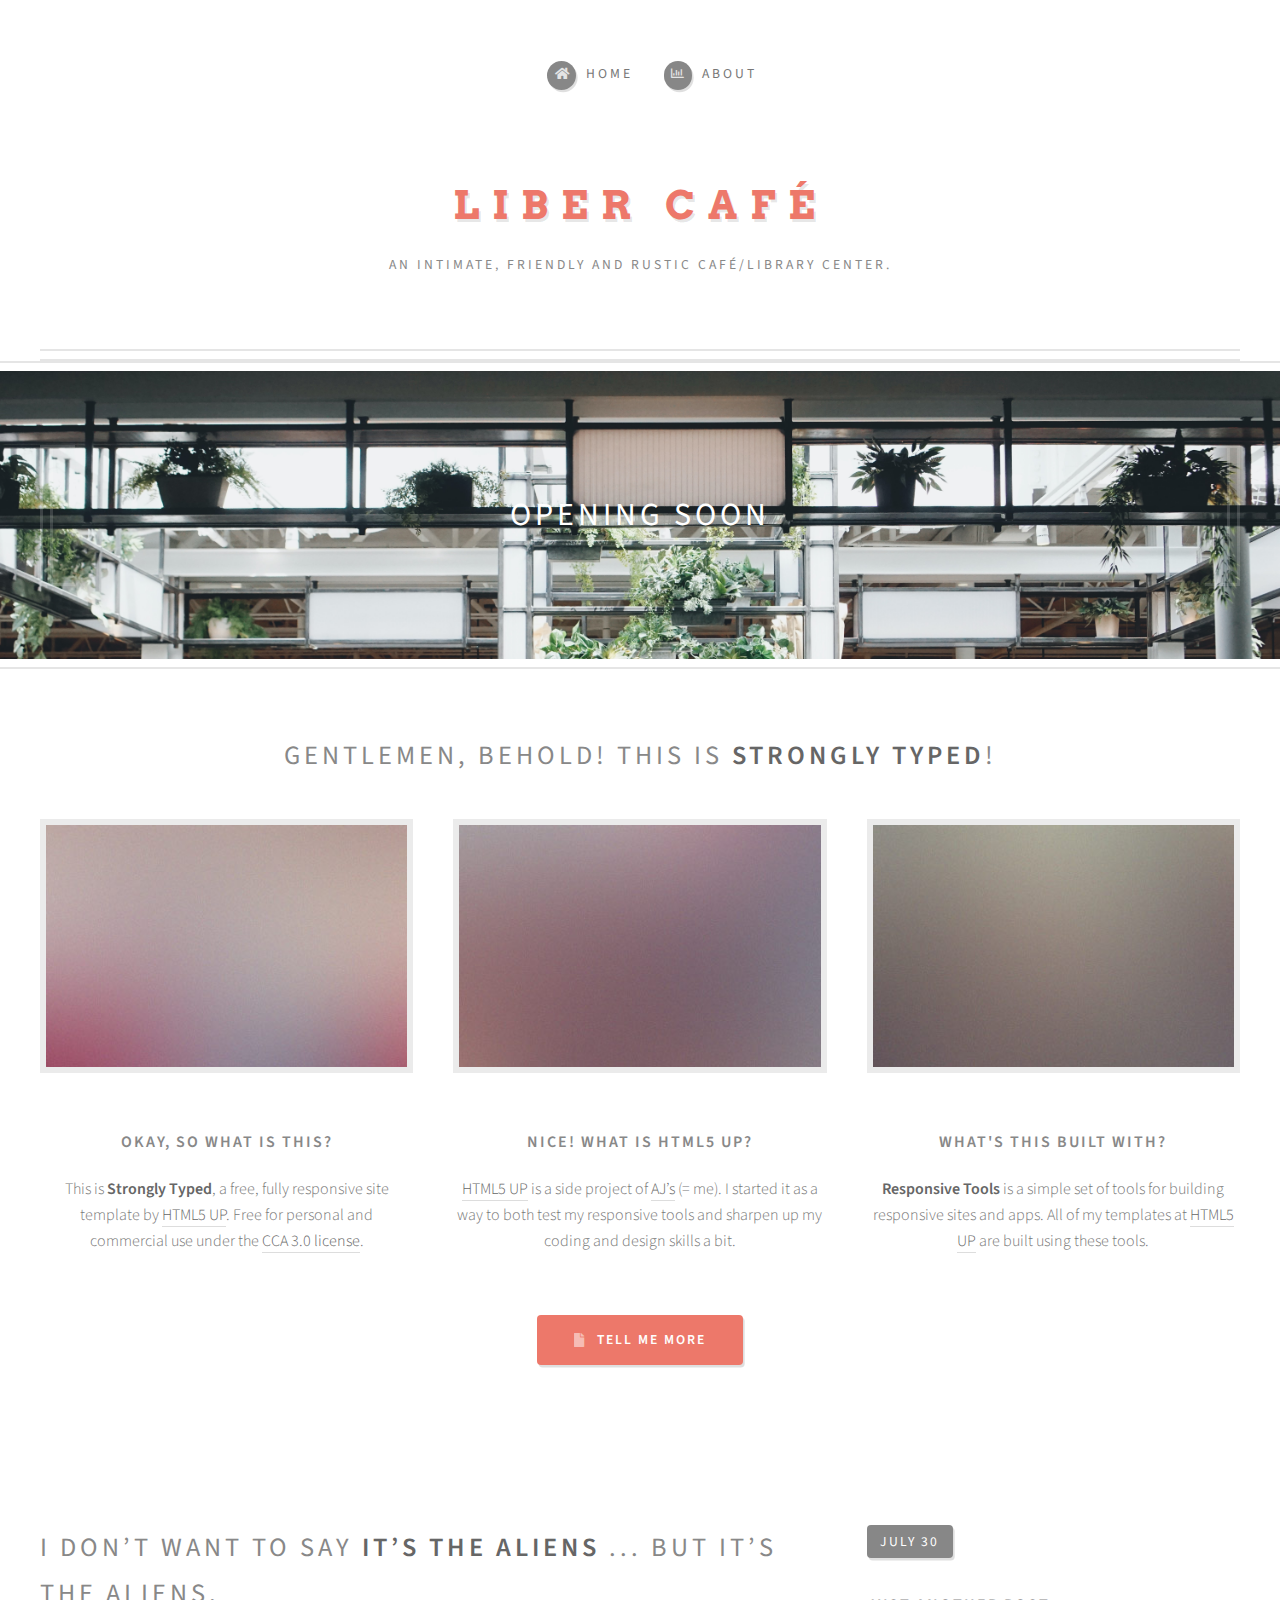
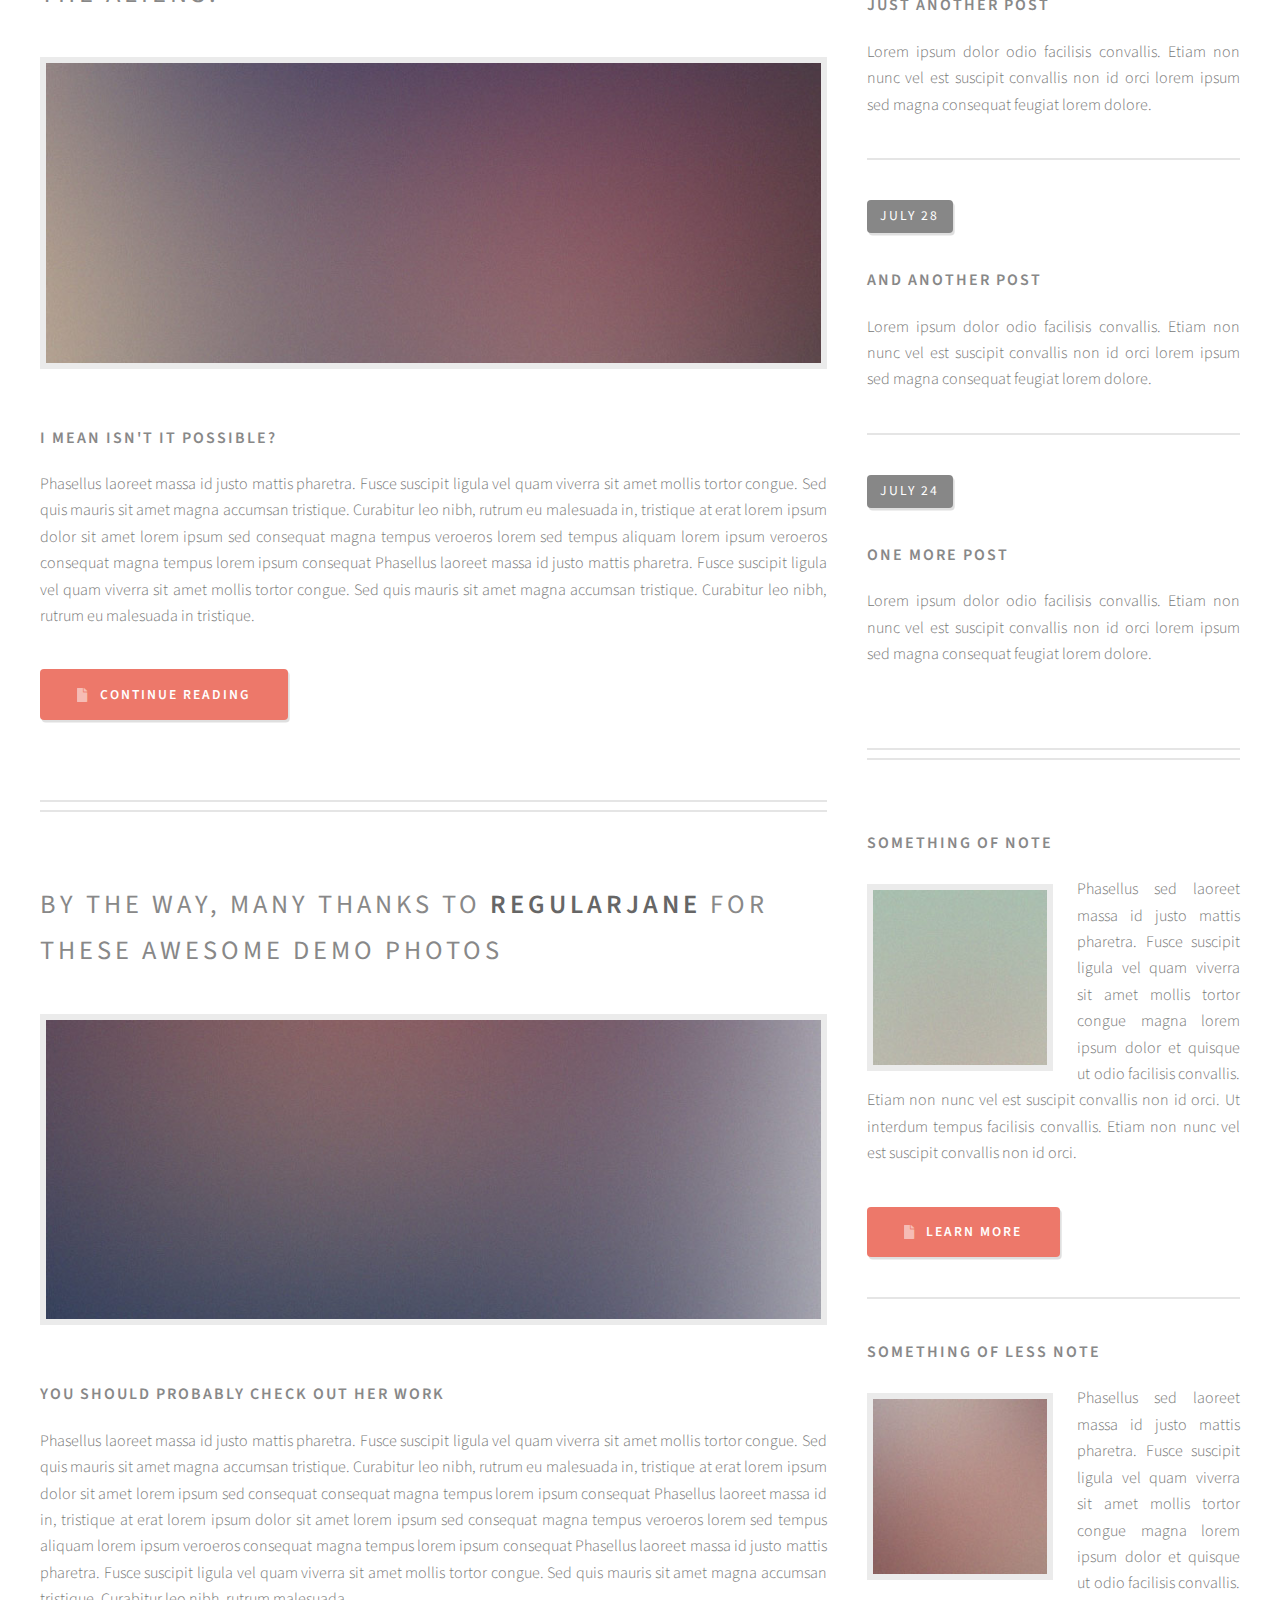
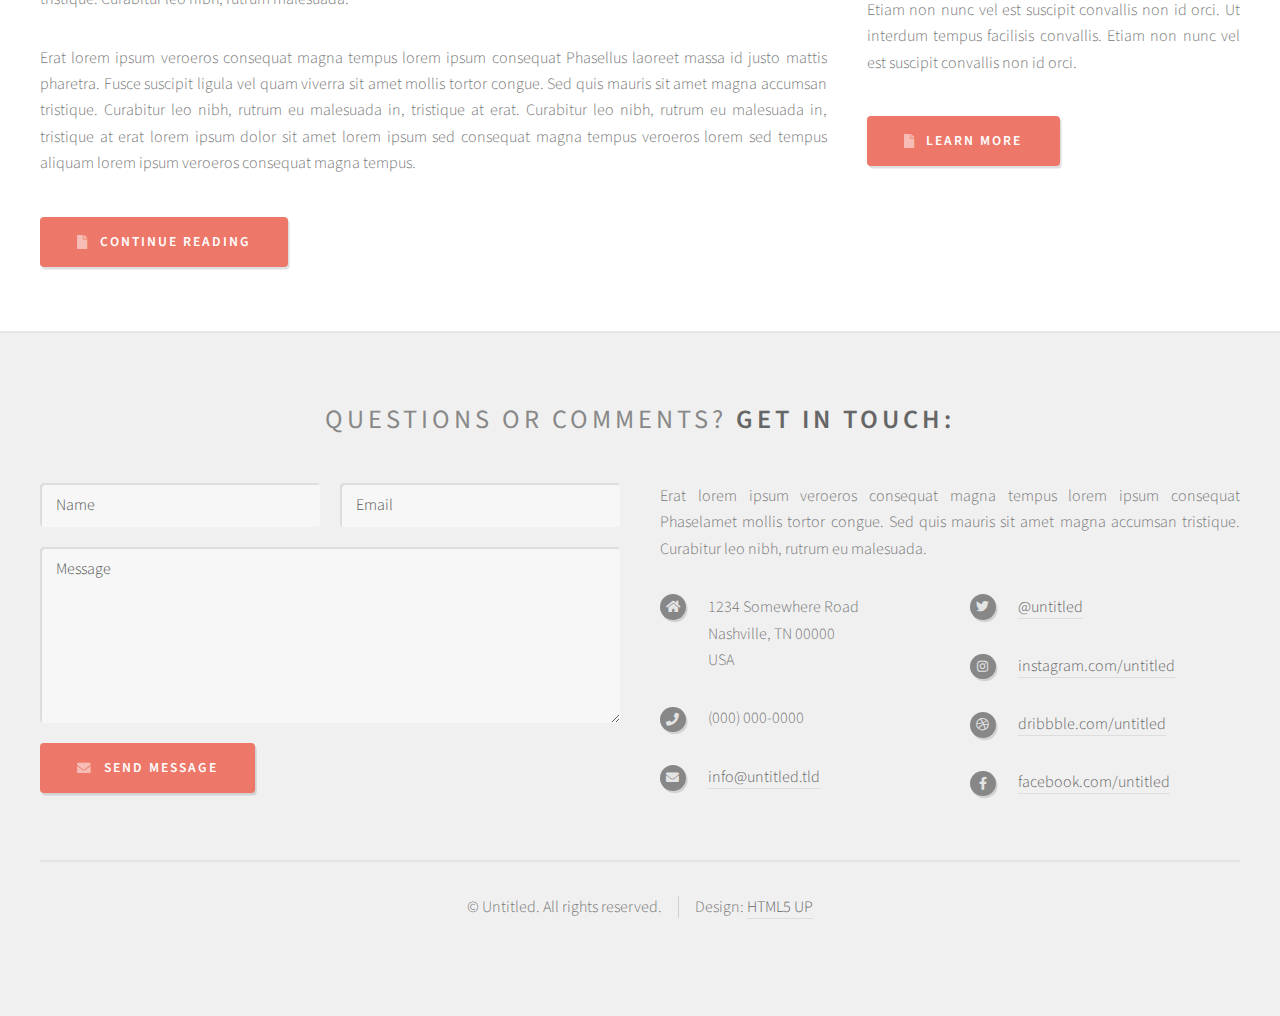
==== commit cfffb8c0: "Changed Banner" ====
--- a/index.html
+++ b/index.html
@@ -36,17 +36,15 @@
 								</li>
 							</ul>
 						</nav>
-
 					</div>
 				</section>
 			
 			<!-- Banner -->
-			<section id="banner">
-				<div class="container">
-					<p>Use this space for <strong>profound thoughts</strong>.<br />
-					Or an enormous ad. Whatever.</p>
-				</div>
-			</section>
+				<section id="banner">
+					<div class="container">
+						<p>Opening Soon</p>
+					</div>
+				</section>
 
 			<!-- Features -->
 				<section id="features">
@@ -102,14 +100,6 @@
 								</ul>
 							</div>
 						</div>
-					</div>
-				</section>
-
-			<!-- Banner -->
-				<section id="banner">
-					<div class="container">
-						<p>Use this space for <strong>profound thoughts</strong>.<br />
-						Or an enormous ad. Whatever.</p>
 					</div>
 				</section>
 
--- a/assets/css/main.css
+++ b/assets/css/main.css
@@ -1909,7 +1909,7 @@
 	}
 
 		#header > .container {
-			padding: 11em 0 5em 0;
+			padding: 10em 0 4em 0;
 			border-bottom: solid 2px #e5e5e5;
 			box-shadow: inset 0px -8px 0px 0px #fff, inset 0px -10px 0px 0px #e5e5e5;
 		}
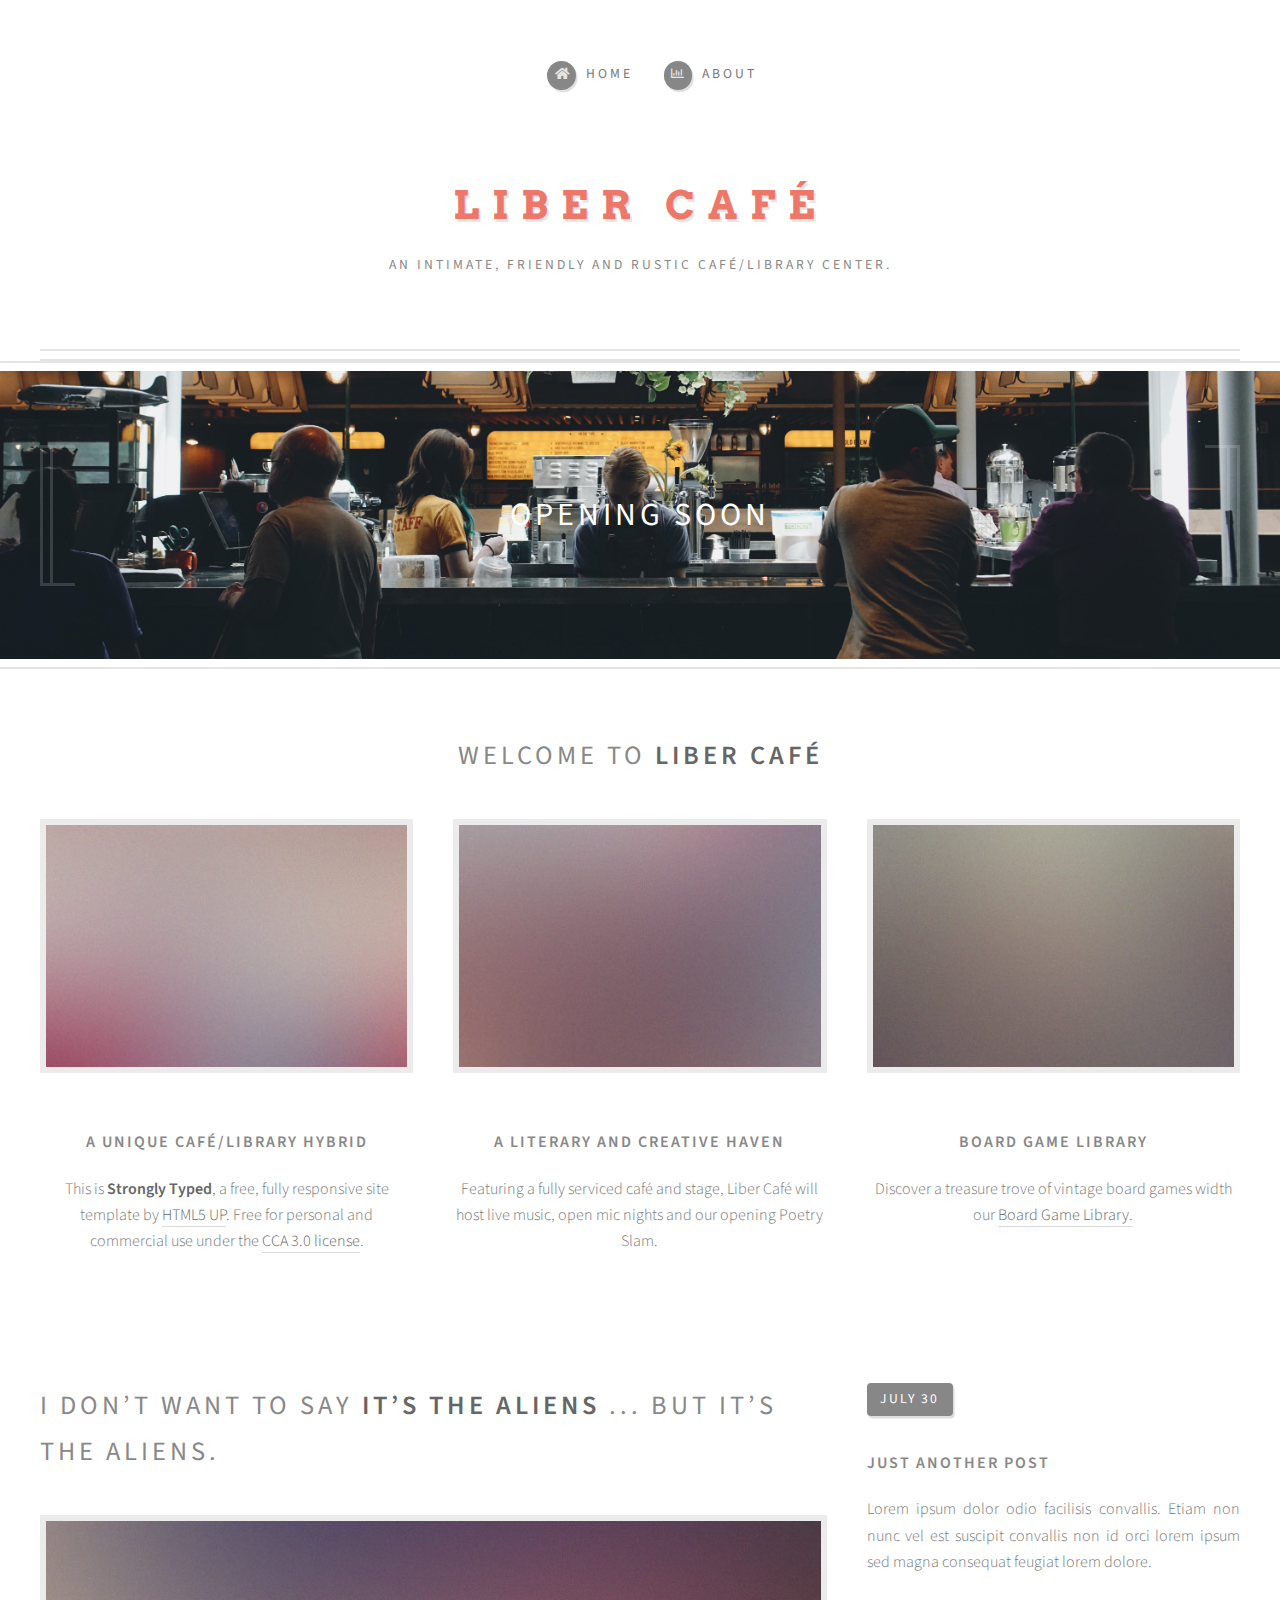
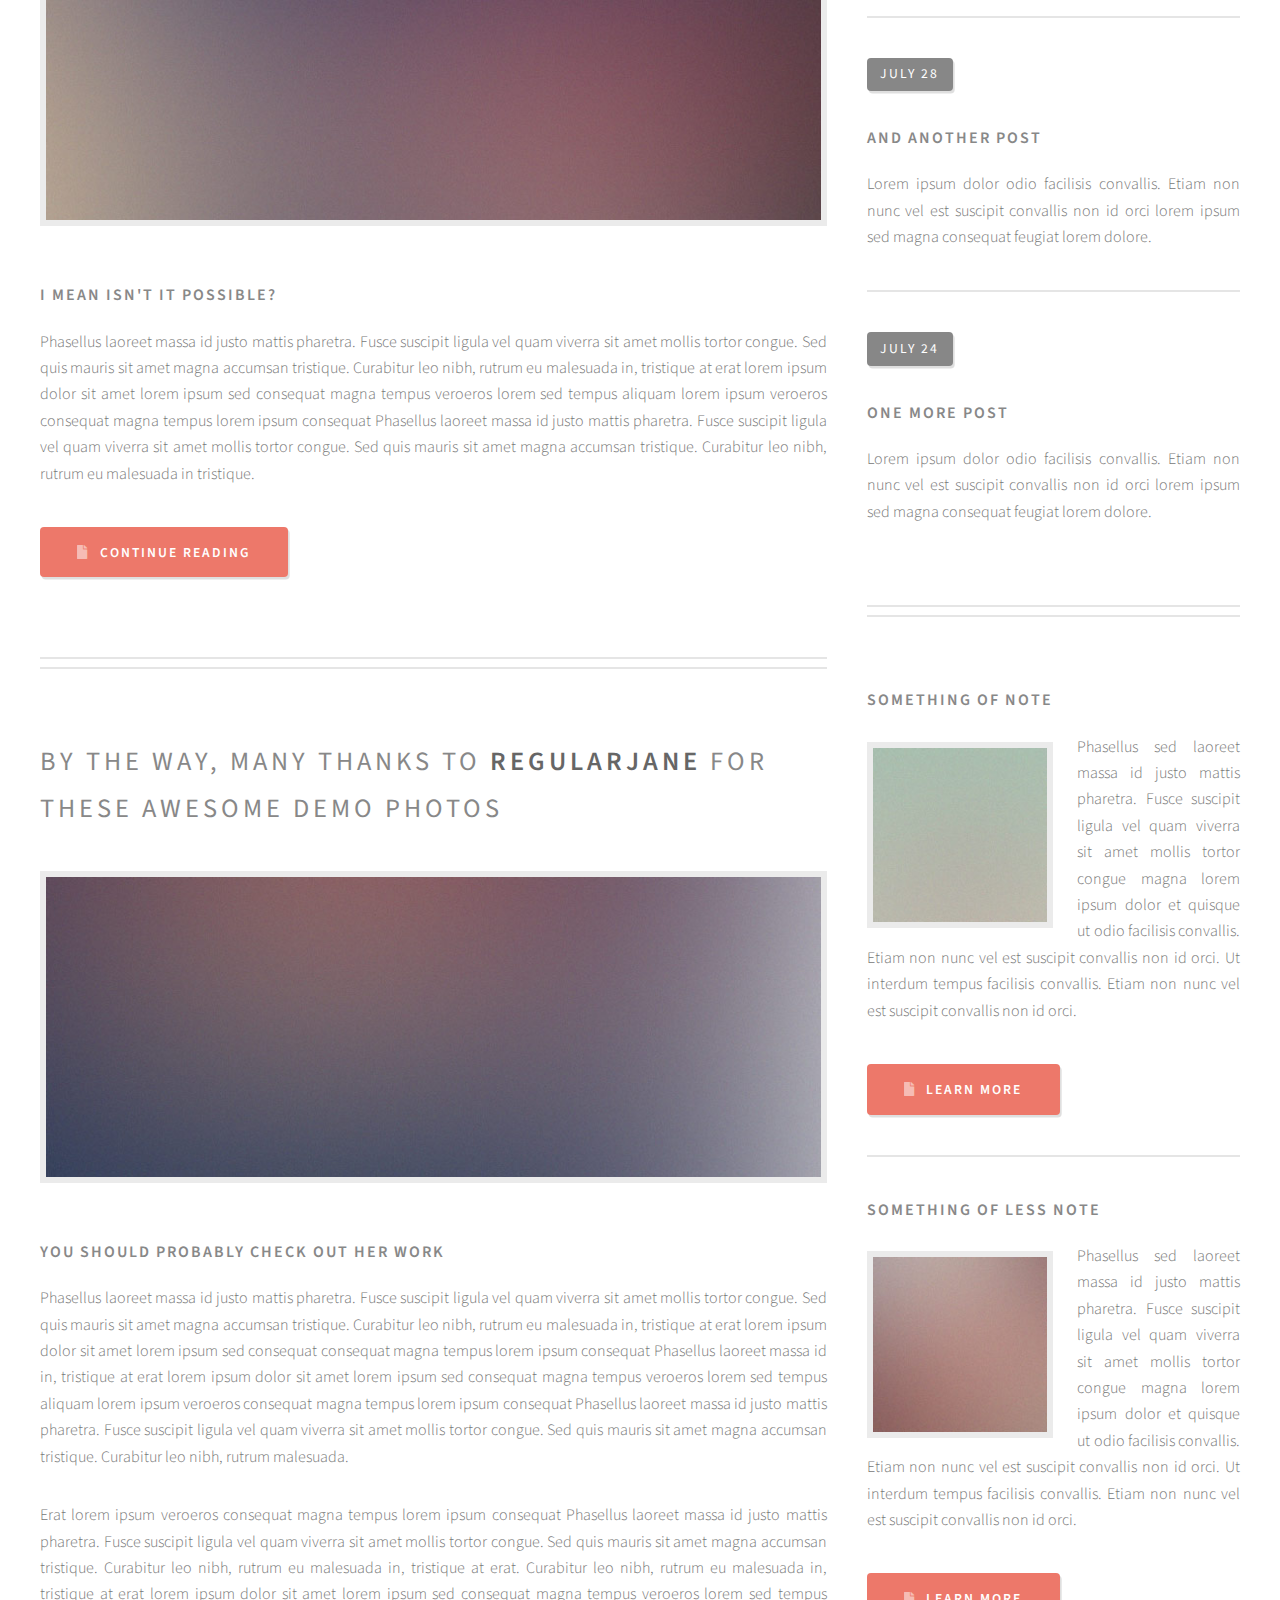
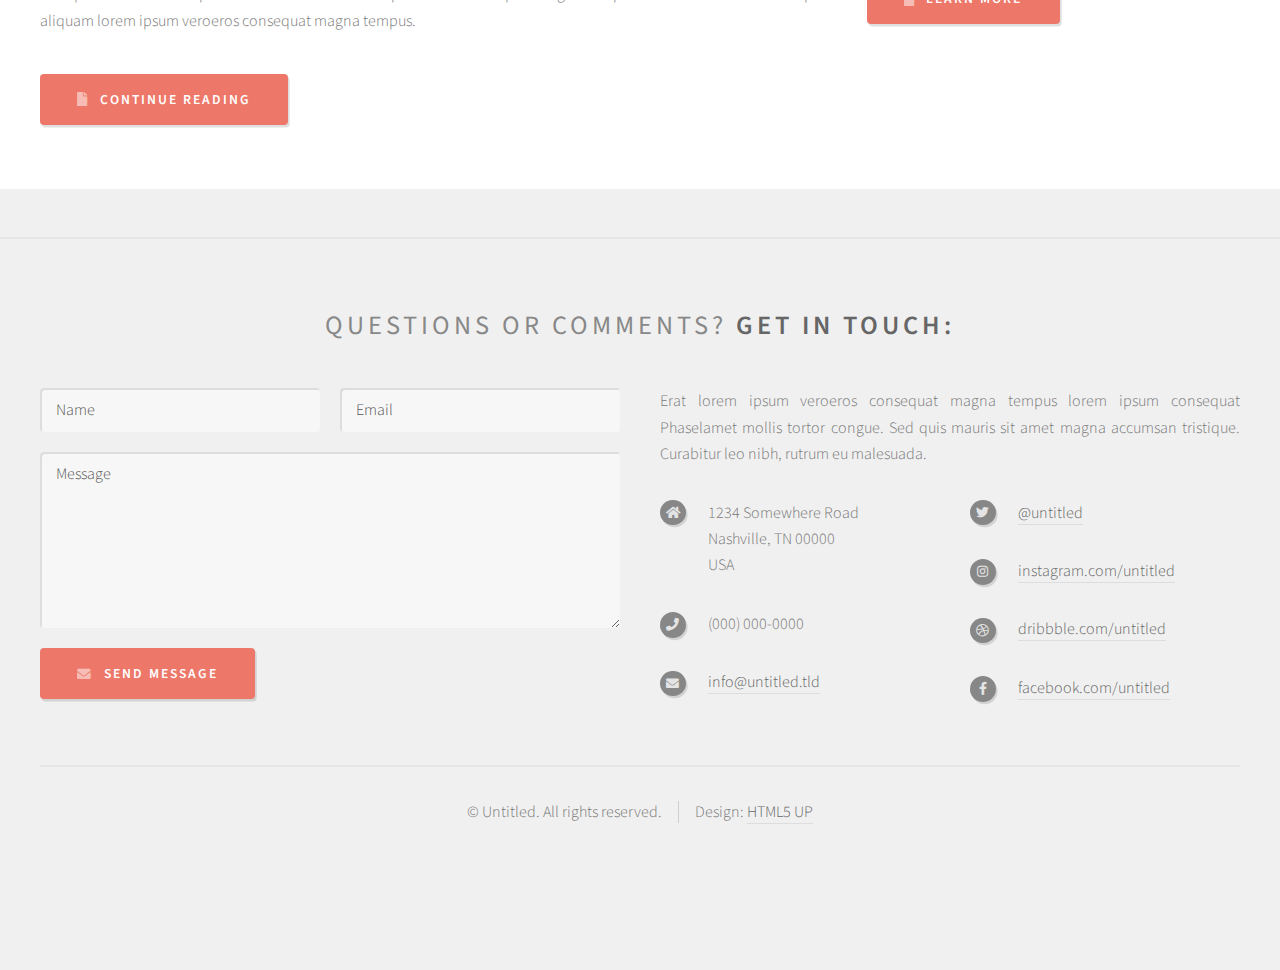
==== commit 67ed667f: "Changed Banner and text" ====
--- a/index.html
+++ b/index.html
@@ -50,7 +50,7 @@
 				<section id="features">
 					<div class="container">
 						<header>
-							<h2>Gentlemen, behold! This is <strong>Strongly Typed</strong>!</h2>
+							<h2>Welcome to <strong>Liber Café</strong></h2>
 						</header>
 						<div class="row aln-center">
 							<div class="col-4 col-6-medium col-12-small">
@@ -59,7 +59,7 @@
 									<section>
 										<a href="#" class="image featured"><img src="images/pic01.jpg" alt="" /></a>
 										<header>
-											<h3>Okay, so what is this?</h3>
+											<h3>A unique Café/Library Hybrid</h3>
 										</header>
 										<p>This is <strong>Strongly Typed</strong>, a free, fully responsive site template
 										by <a href="http://html5up.net">HTML5 UP</a>. Free for personal and commercial use under the
@@ -73,11 +73,11 @@
 									<section>
 										<a href="#" class="image featured"><img src="images/pic02.jpg" alt="" /></a>
 										<header>
-											<h3>Nice! What is HTML5 UP?</h3>
+											<h3>A literary and creative haven</h3>
 										</header>
-										<p><a href="http://html5up.net">HTML5 UP</a> is a side project of <a href="http://twitter.com/ajlkn">AJ’s</a> (= me).
-										I started it as a way to both test my responsive tools and sharpen up my coding
-										and design skills a bit.</p>
+										<p>Featuring a fully serviced café and stage, Liber Café will
+										host live music, open mic nights and our opening Poetry Slam.
+										</p>
 									</section>
 
 							</div>
@@ -87,17 +87,13 @@
 									<section>
 										<a href="#" class="image featured"><img src="images/pic03.jpg" alt="" /></a>
 										<header>
-											<h3>What's this built with?</h3>
+											<h3>Board game library</h3>
 										</header>
-										<p><strong>Responsive Tools</strong> is a simple set of tools for building responsive
-										sites and apps. All of my templates at <a href="http://html5up.net">HTML5 UP</a> are built using these tools.</p>
+										<p> Discover a treasure trove of vintage board games width
+										our <a href="About.html"> Board Game Library. </a></p>
 									</section>
 
 							</div>
-							<div class="col-12">
-								<ul class="actions">
-									<li><a href="#" class="button icon solid fa-file">Tell Me More</a></li>
-								</ul>
 							</div>
 						</div>
 					</div>
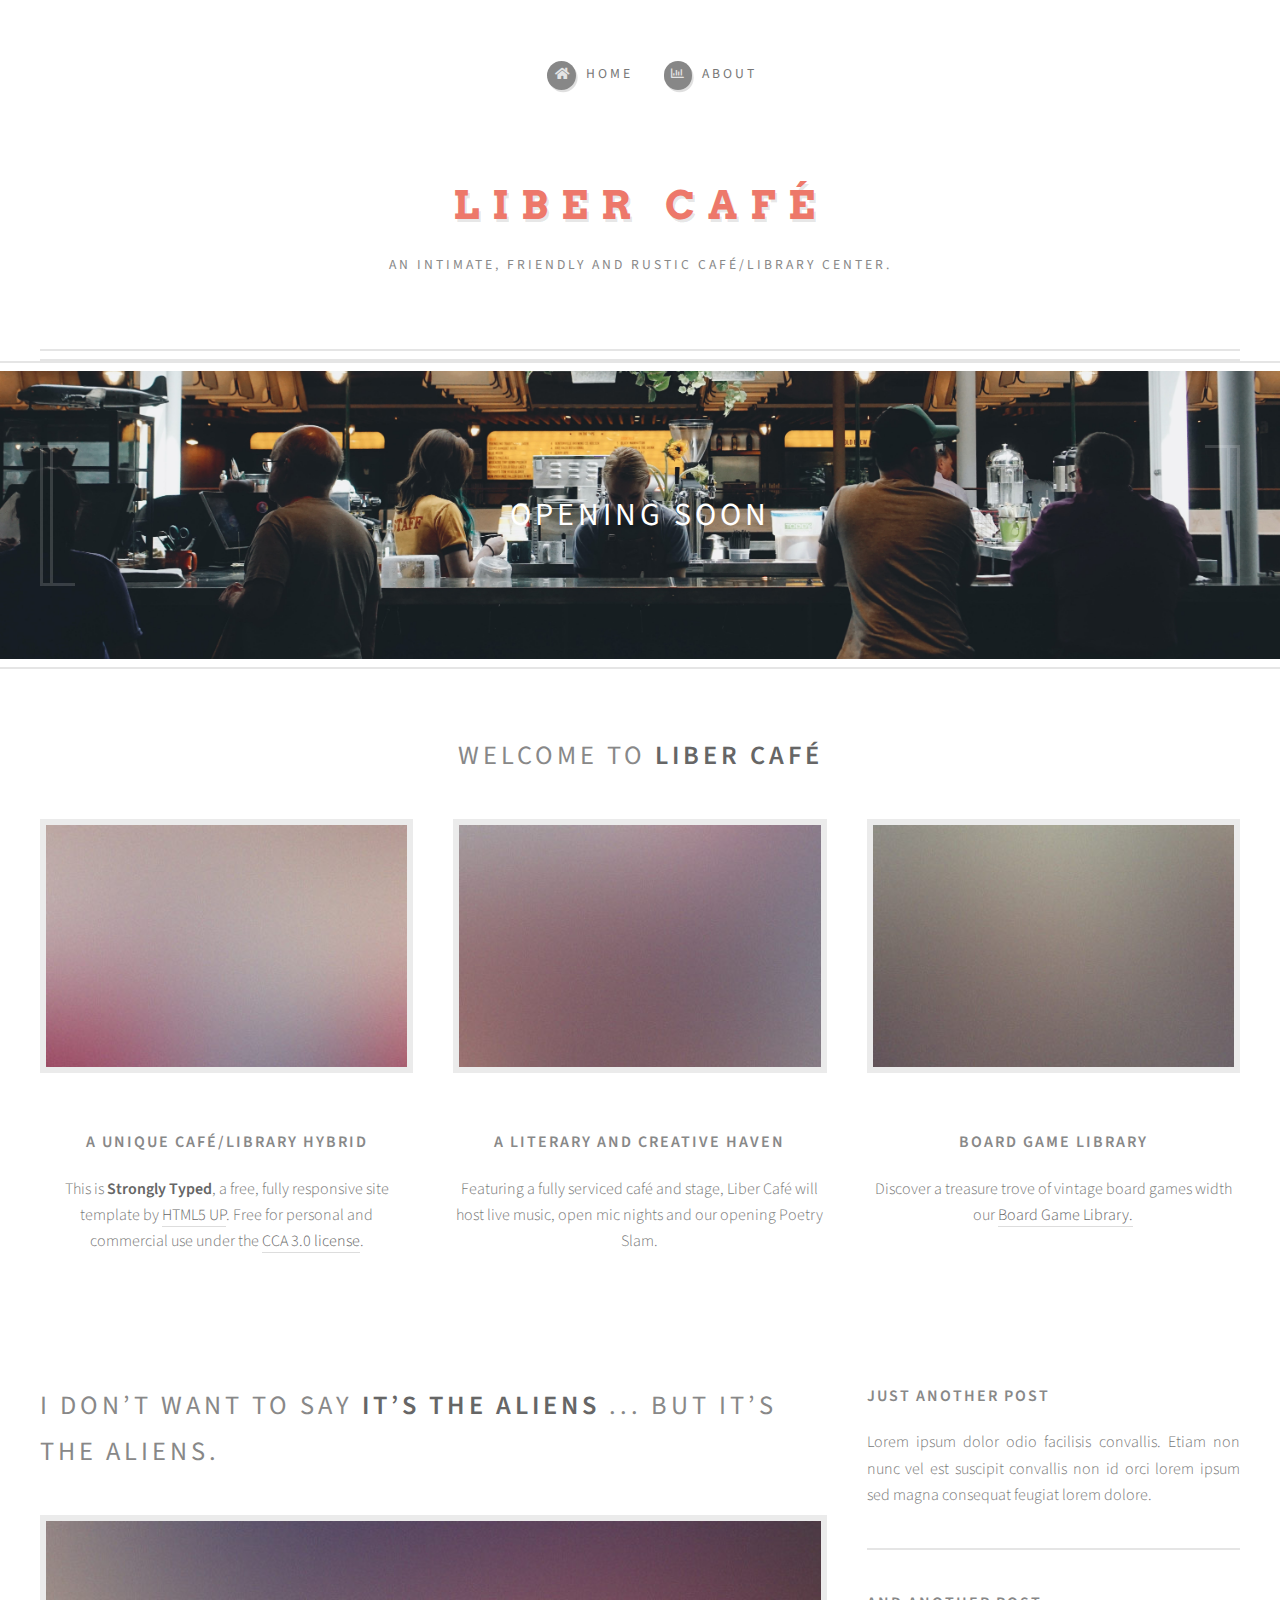
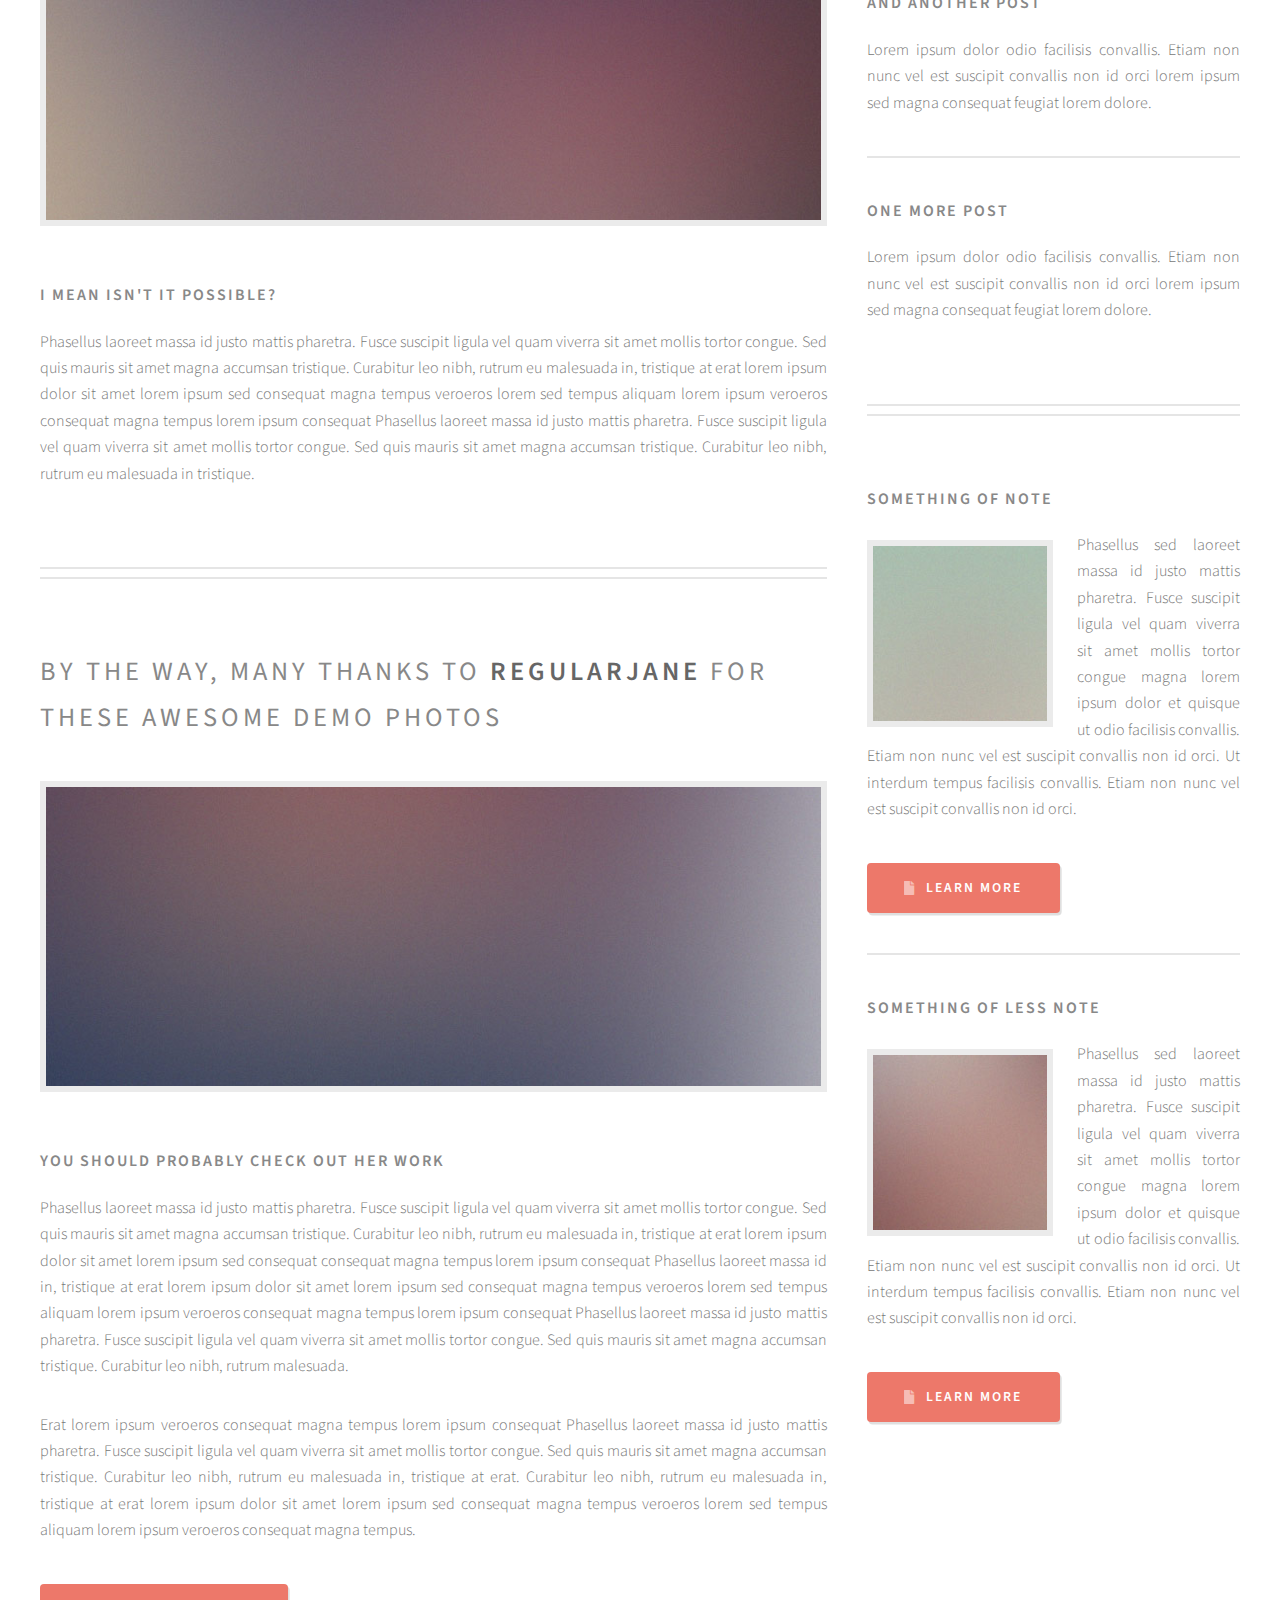
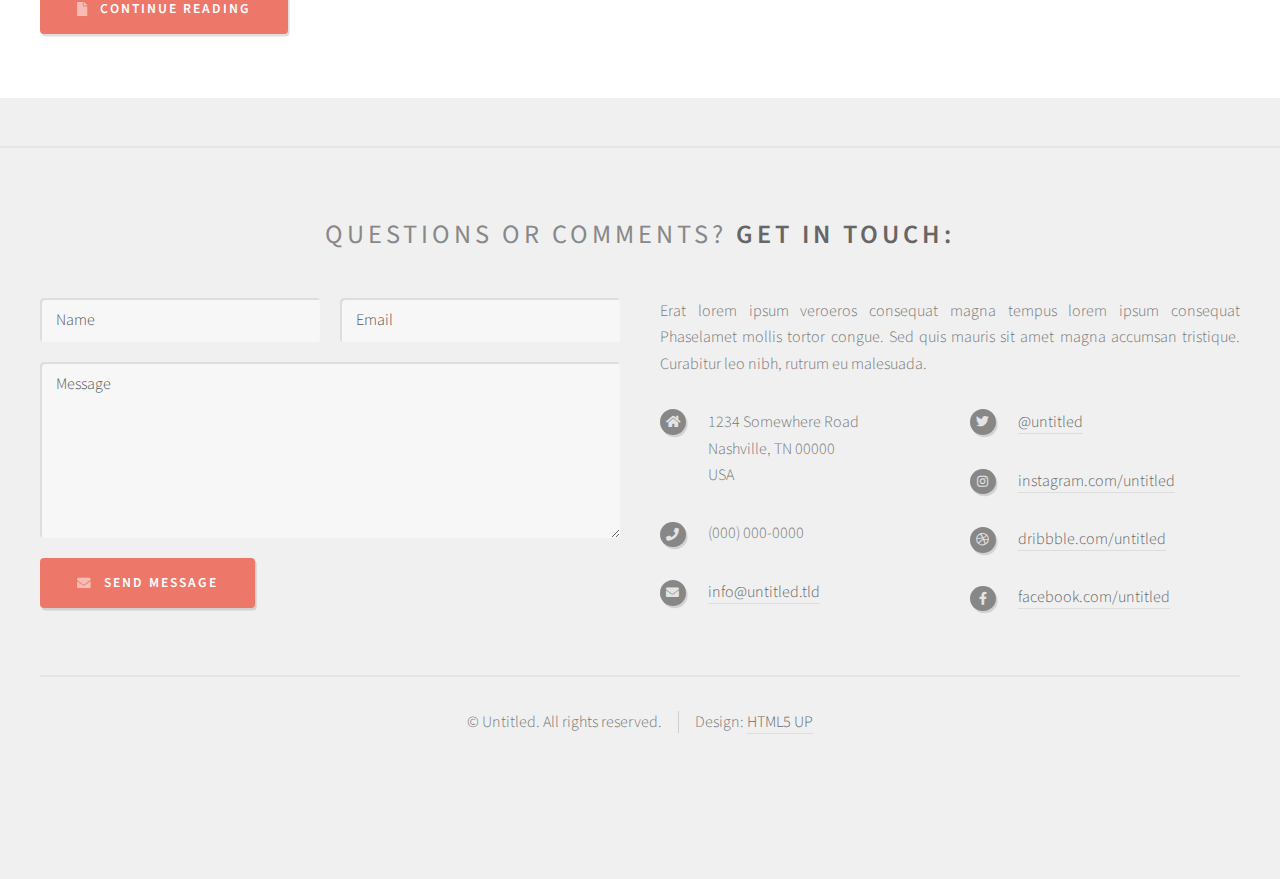
==== commit 6d391a59: "Removed dates" ====
--- a/index.html
+++ b/index.html
@@ -124,9 +124,6 @@
 											justo mattis pharetra. Fusce suscipit ligula vel quam viverra sit amet
 											mollis tortor congue. Sed quis mauris sit amet magna accumsan tristique.
 											Curabitur leo nibh, rutrum eu malesuada in tristique.</p>
-											<ul class="actions">
-												<li><a href="#" class="button icon solid fa-file">Continue Reading</a></li>
-											</ul>
 										</article>
 
 									<!-- Post -->
@@ -174,7 +171,6 @@
 													<!-- Excerpt -->
 														<article class="box excerpt">
 															<header>
-																<span class="date">July 30</span>
 																<h3><a href="#">Just another post</a></h3>
 															</header>
 															<p>Lorem ipsum dolor odio facilisis convallis. Etiam non nunc vel est
@@ -187,7 +183,6 @@
 													<!-- Excerpt -->
 														<article class="box excerpt">
 															<header>
-																<span class="date">July 28</span>
 																<h3><a href="#">And another post</a></h3>
 															</header>
 															<p>Lorem ipsum dolor odio facilisis convallis. Etiam non nunc vel est
@@ -200,7 +195,6 @@
 													<!-- Excerpt -->
 														<article class="box excerpt">
 															<header>
-																<span class="date">July 24</span>
 																<h3><a href="#">One more post</a></h3>
 															</header>
 															<p>Lorem ipsum dolor odio facilisis convallis. Etiam non nunc vel est
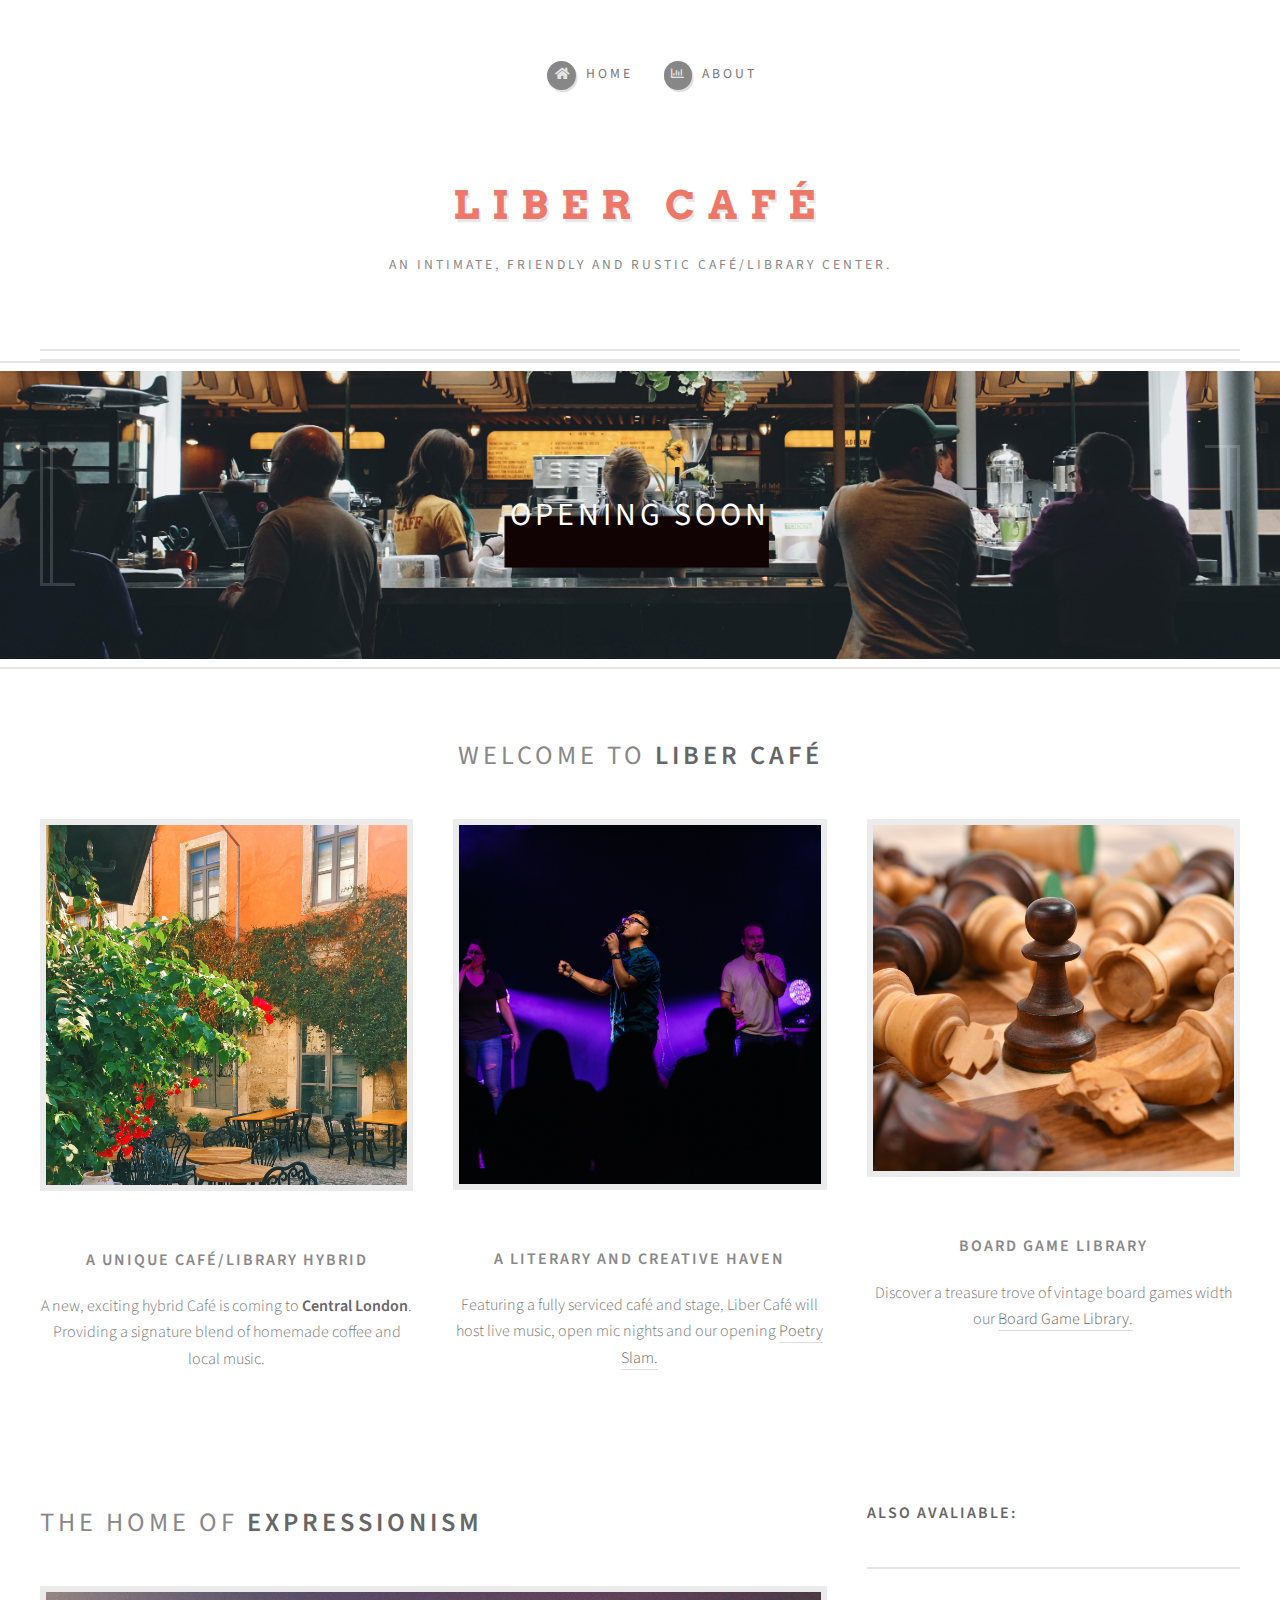
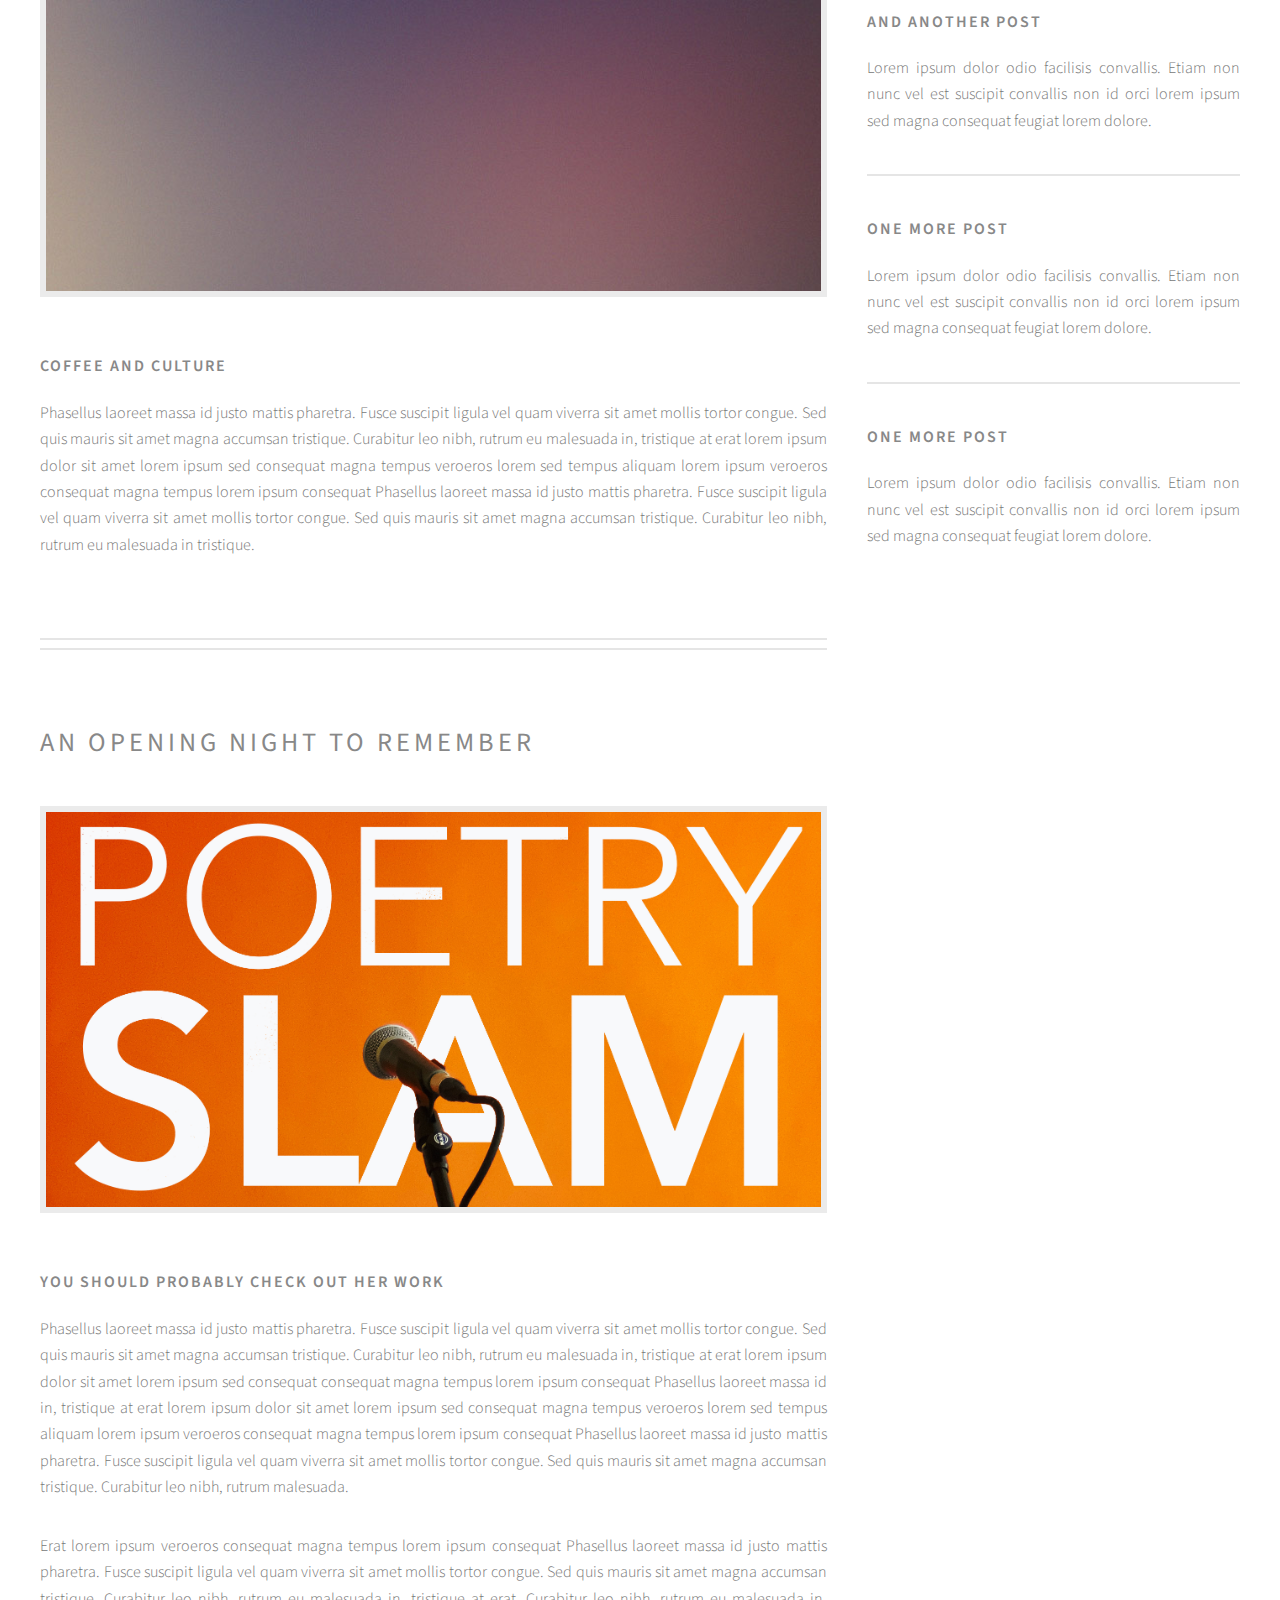
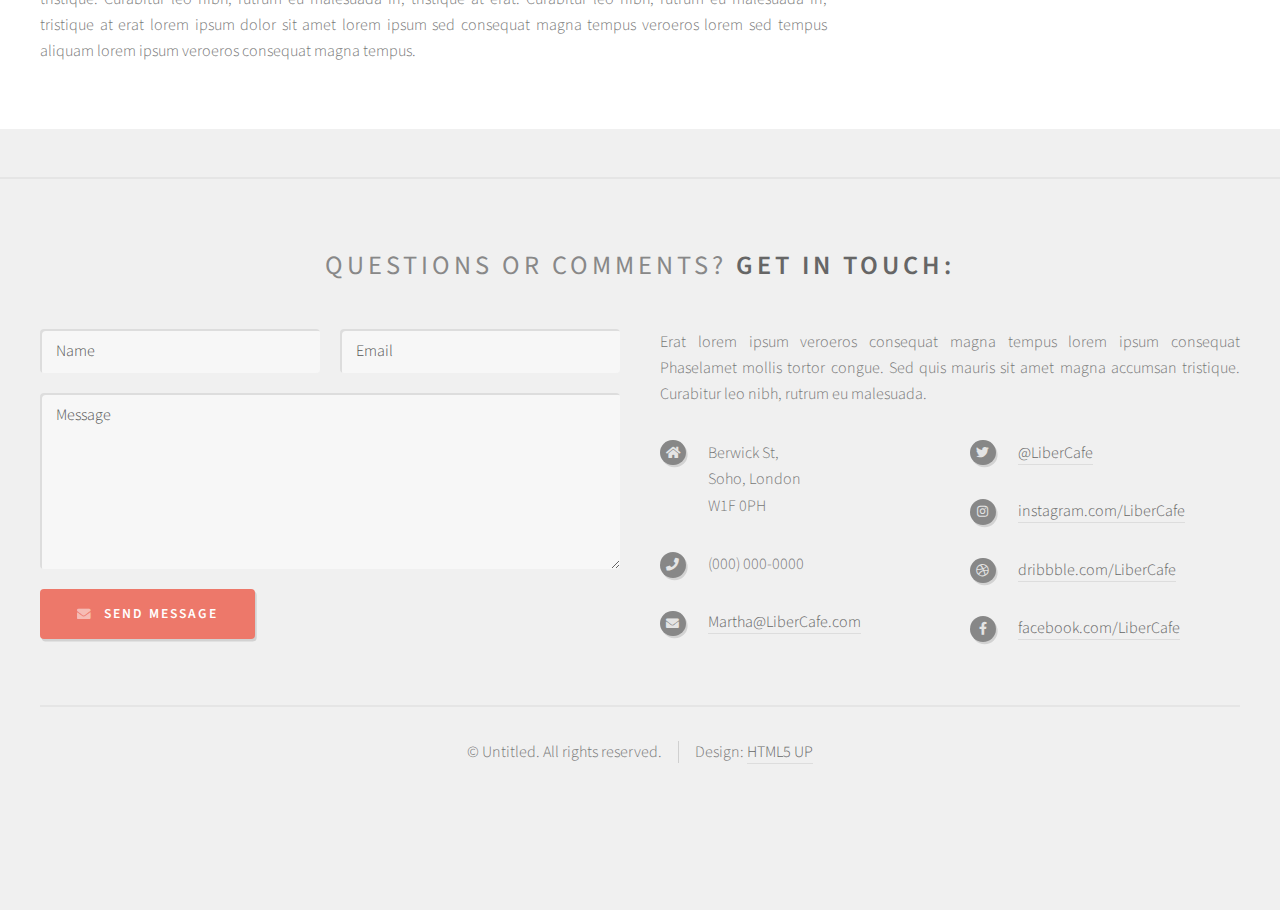
==== commit 467262aa: "changed images and type" ====
--- a/index.html
+++ b/index.html
@@ -27,14 +27,14 @@
 							<ul>
 								<li><a class="icon solid fa-home" href="index.html"><span>Home</span></a></li>
 								<li>
-									<a href="About.html" class="icon fa-chart-bar"><span>About</span></a>
+									<a href="#" class="icon fa-chart-bar"><span>About</span></a>
 									<ul>
-										<li><a href="About.html">About Us</a></li>
-										<li><a href="About.html">Poetry Slam</a></li>
-										<li><a href="About.html">Etiam dolore nisl</a></li>
+										<li><a href="#AboutUs">About Us</a></li>
+										<li><a href="#PoetrySlam">Poetry Slam</a></li>
+										<li><a href="About.html">Board Game Library</a></li>
 									</ul>
 								</li>
-							</ul>
+							</ul>	
 						</nav>
 					</div>
 				</section>
@@ -61,9 +61,8 @@
 										<header>
 											<h3>A unique Café/Library Hybrid</h3>
 										</header>
-										<p>This is <strong>Strongly Typed</strong>, a free, fully responsive site template
-										by <a href="http://html5up.net">HTML5 UP</a>. Free for personal and commercial use under the
-										<a href="http://html5up.net/license">CCA 3.0 license</a>.</p>
+										<p>A new, exciting hybrid Café is coming to <strong>Central London</strong>. Providing a 
+										signature blend of homemade coffee and local music.</p>
 									</section>
 
 							</div>
@@ -76,7 +75,7 @@
 											<h3>A literary and creative haven</h3>
 										</header>
 										<p>Featuring a fully serviced café and stage, Liber Café will
-										host live music, open mic nights and our opening Poetry Slam.
+										host live music, open mic nights and our opening <a href="#PoetrySlam">Poetry Slam.</a>
 										</p>
 									</section>
 
@@ -110,11 +109,10 @@
 									<!-- Post -->
 										<article class="box post">
 											<header>
-												<h2><a href="#">I don’t want to say <strong>it’s the aliens</strong> ...<br />
-												but it’s the aliens.</a></h2>
+												<h2 id="AboutUs">The home of <strong> expressionism</strong></a></h2>
 											</header>
 											<a href="#" class="image featured"><img src="images/pic04.jpg" alt="" /></a>
-											<h3>I mean isn't it possible?</h3>
+											<h3>Coffee and Culture</h3>
 											<p>Phasellus laoreet massa id justo mattis pharetra. Fusce suscipit
 											ligula vel quam viverra sit amet mollis tortor congue. Sed quis mauris
 											sit amet magna accumsan tristique. Curabitur leo nibh, rutrum eu malesuada
@@ -129,8 +127,7 @@
 									<!-- Post -->
 										<article class="box post">
 											<header>
-												<h2><a href="#">By the way, many thanks to <strong>regularjane</strong>
-												for these awesome demo photos</a></h2>
+												<h2 id="PoetrySlam"> An opening night to remember</h2>
 											</header>
 											<a href="#" class="image featured"><img src="images/pic05.jpg" alt="" /></a>
 											<h3>You should probably check out her work</h3>
@@ -153,9 +150,6 @@
 											at erat lorem ipsum dolor sit amet lorem ipsum sed consequat magna
 											tempus veroeros lorem sed tempus aliquam lorem ipsum veroeros consequat
 											magna tempus.</p>
-											<ul class="actions">
-												<li><a href="#" class="button icon solid fa-file">Continue Reading</a></li>
-											</ul>
 										</article>
 
 								</div>
@@ -171,10 +165,8 @@
 													<!-- Excerpt -->
 														<article class="box excerpt">
 															<header>
-																<h3><a href="#">Just another post</a></h3>
+																<h3><strong>Also Avaliable:</strong></h3>
 															</header>
-															<p>Lorem ipsum dolor odio facilisis convallis. Etiam non nunc vel est
-															suscipit convallis non id orci lorem ipsum sed magna consequat feugiat lorem dolore.</p>
 														</article>
 
 												</li>
@@ -202,45 +194,16 @@
 														</article>
 
 												</li>
-											</ul>
-										</section>
-
-									<!-- Highlights -->
-										<section>
-											<ul class="divided">
+
 												<li>
 
-													<!-- Highlight -->
-														<article class="box highlight">
+													<!-- Excerpt -->
+														<article class="box excerpt">
 															<header>
-																<h3><a href="#">Something of note</a></h3>
+																<h3><a href="#">One more post</a></h3>
 															</header>
-															<a href="#" class="image left"><img src="images/pic06.jpg" alt="" /></a>
-															<p>Phasellus sed laoreet massa id justo mattis pharetra. Fusce suscipit ligula vel quam
-															viverra sit amet mollis tortor congue magna lorem ipsum dolor et quisque ut odio facilisis
-															convallis. Etiam non nunc vel est suscipit convallis non id orci. Ut interdum tempus
-															facilisis convallis. Etiam non nunc vel est suscipit convallis non id orci.</p>
-															<ul class="actions">
-																<li><a href="#" class="button icon solid fa-file">Learn More</a></li>
-															</ul>
-														</article>
-
-												</li>
-												<li>
-
-													<!-- Highlight -->
-														<article class="box highlight">
-															<header>
-																<h3><a href="#">Something of less note</a></h3>
-															</header>
-															<a href="#" class="image left"><img src="images/pic07.jpg" alt="" /></a>
-															<p>Phasellus sed laoreet massa id justo mattis pharetra. Fusce suscipit ligula vel quam
-															viverra sit amet mollis tortor congue magna lorem ipsum dolor et quisque ut odio facilisis
-															convallis. Etiam non nunc vel est suscipit convallis non id orci. Ut interdum tempus
-															facilisis convallis. Etiam non nunc vel est suscipit convallis non id orci.</p>
-															<ul class="actions">
-																<li><a href="#" class="button icon solid fa-file">Learn More</a></li>
-															</ul>
+															<p>Lorem ipsum dolor odio facilisis convallis. Etiam non nunc vel est
+															suscipit convallis non id orci lorem ipsum sed magna consequat feugiat lorem dolore.</p>
 														</article>
 
 												</li>
@@ -289,31 +252,31 @@
 										<div class="col-6 col-12-small">
 											<ul class="icons">
 												<li class="icon solid fa-home">
-													1234 Somewhere Road<br />
-													Nashville, TN 00000<br />
-													USA
+													Berwick St,<br />
+													Soho, London<br />
+													W1F 0PH
 												</li>
 												<li class="icon solid fa-phone">
 													(000) 000-0000
 												</li>
 												<li class="icon solid fa-envelope">
-													<a href="#">info@untitled.tld</a>
+													<a href="#">Martha@LiberCafe.com</a>
 												</li>
 											</ul>
 										</div>
 										<div class="col-6 col-12-small">
 											<ul class="icons">
 												<li class="icon brands fa-twitter">
-													<a href="#">@untitled</a>
+													<a href="#">@LiberCafe</a>
 												</li>
 												<li class="icon brands fa-instagram">
-													<a href="#">instagram.com/untitled</a>
+													<a href="#">instagram.com/LiberCafe</a>
 												</li>
 												<li class="icon brands fa-dribbble">
-													<a href="#">dribbble.com/untitled</a>
+													<a href="#">dribbble.com/LiberCafe</a>
 												</li>
 												<li class="icon brands fa-facebook-f">
-													<a href="#">facebook.com/untitled</a>
+													<a href="#">facebook.com/LiberCafe</a>
 												</li>
 											</ul>
 										</div>
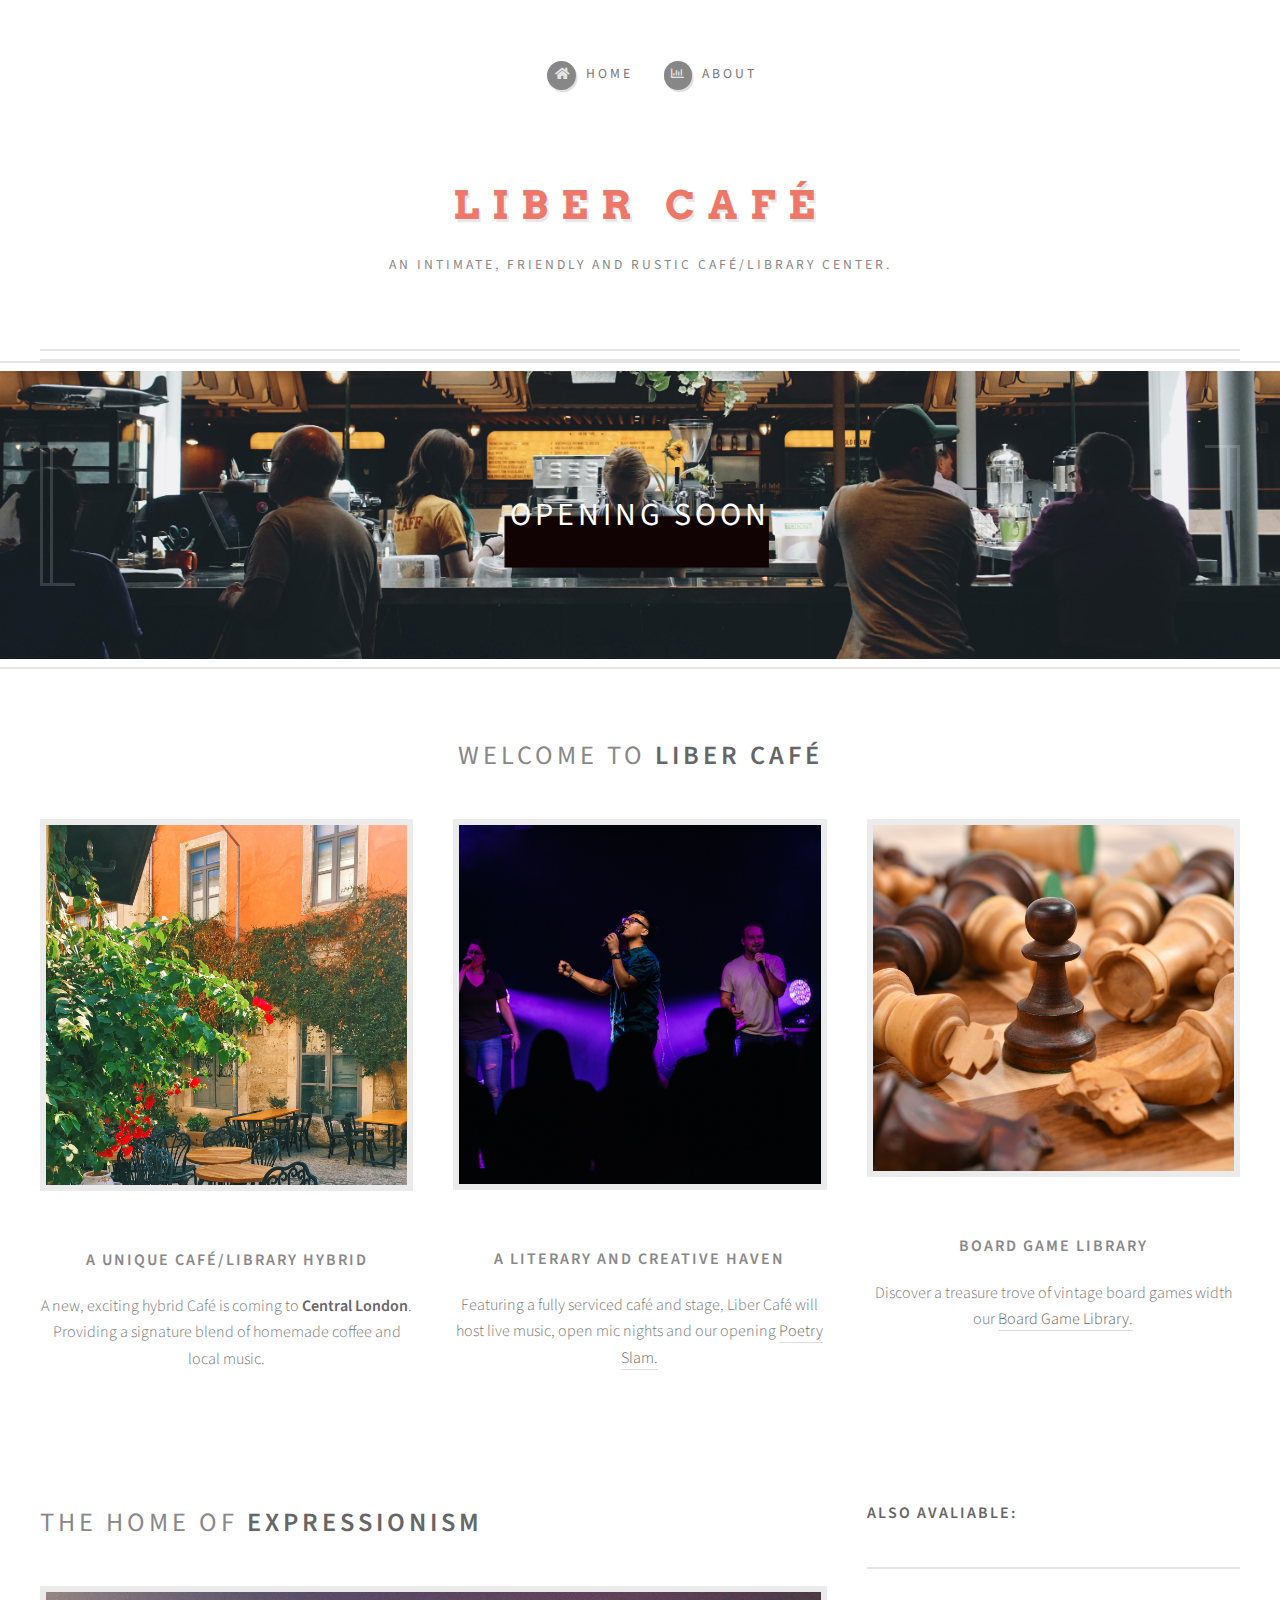
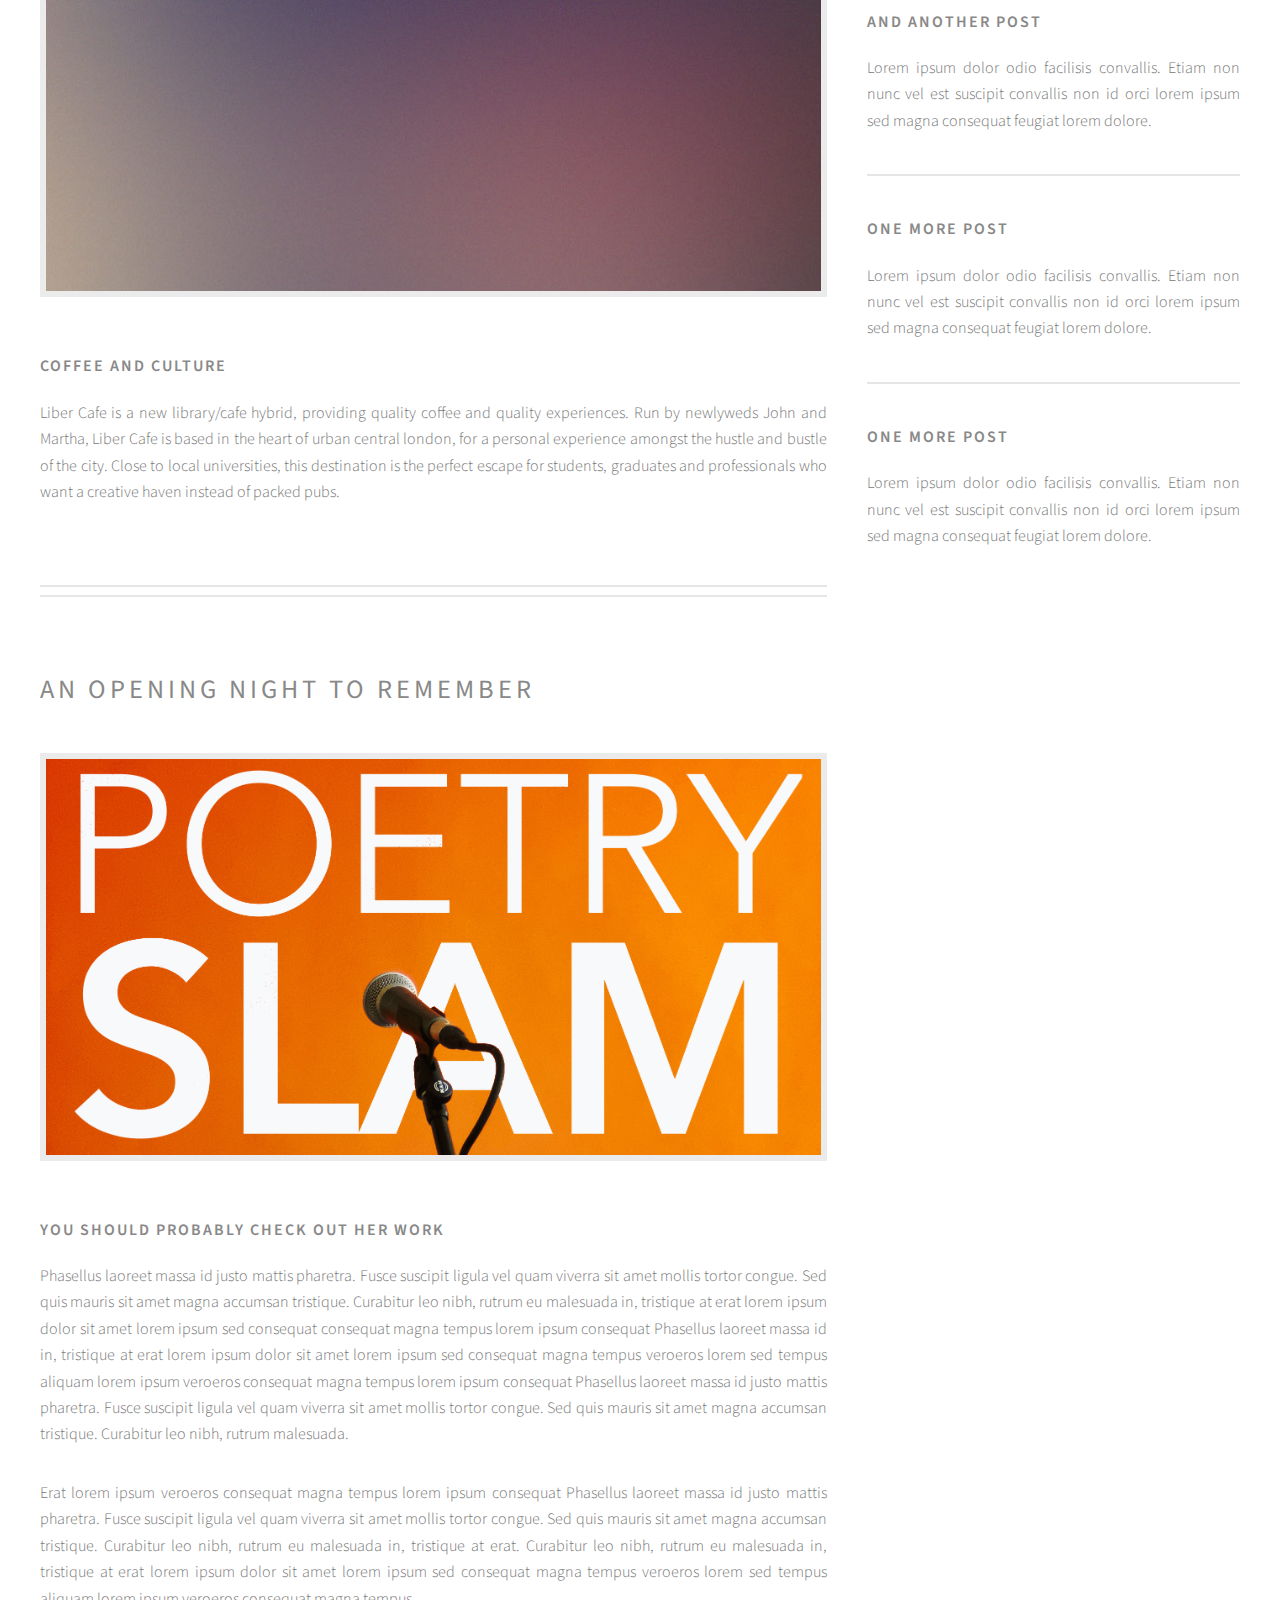
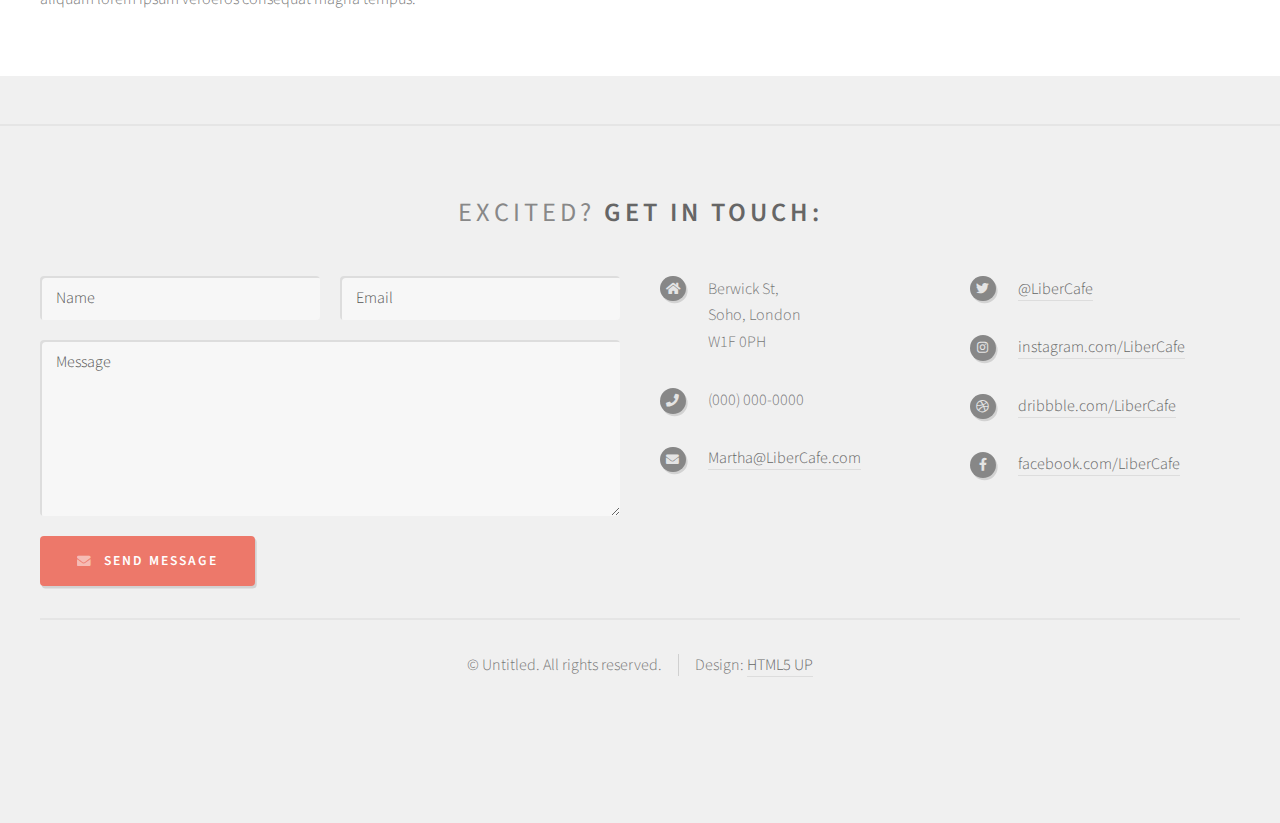
==== commit 106293cb: "changed type" ====
--- a/index.html
+++ b/index.html
@@ -113,15 +113,12 @@
 											</header>
 											<a href="#" class="image featured"><img src="images/pic04.jpg" alt="" /></a>
 											<h3>Coffee and Culture</h3>
-											<p>Phasellus laoreet massa id justo mattis pharetra. Fusce suscipit
-											ligula vel quam viverra sit amet mollis tortor congue. Sed quis mauris
-											sit amet magna accumsan tristique. Curabitur leo nibh, rutrum eu malesuada
-											in, tristique at erat lorem ipsum dolor sit amet lorem ipsum sed consequat
-											magna tempus veroeros lorem sed tempus aliquam lorem ipsum veroeros
-											consequat magna tempus lorem ipsum consequat Phasellus laoreet massa id
-											justo mattis pharetra. Fusce suscipit ligula vel quam viverra sit amet
-											mollis tortor congue. Sed quis mauris sit amet magna accumsan tristique.
-											Curabitur leo nibh, rutrum eu malesuada in tristique.</p>
+											<p>Liber Cafe is a new library/cafe hybrid, providing quality coffee and quality 
+												experiences. Run by newlyweds John and Martha, Liber Cafe is based in the heart
+												of urban central london, for a personal experience amongst the hustle and
+												bustle of the city. Close to local universities, this destination is the 
+												perfect escape for students, graduates and professionals who want a creative
+												haven instead of packed pubs.</p>
 										</article>
 
 									<!-- Post -->
@@ -220,7 +217,7 @@
 				<section id="footer">
 					<div class="container">
 						<header>
-							<h2>Questions or comments? <strong>Get in touch:</strong></h2>
+							<h2>Excited? <strong>Get in touch:</strong></h2>
 						</header>
 						<div class="row">
 							<div class="col-6 col-12-medium">
@@ -245,9 +242,6 @@
 							</div>
 							<div class="col-6 col-12-medium">
 								<section>
-									<p>Erat lorem ipsum veroeros consequat magna tempus lorem ipsum consequat Phaselamet
-									mollis tortor congue. Sed quis mauris sit amet magna accumsan tristique. Curabitur
-									leo nibh, rutrum eu malesuada.</p>
 									<div class="row">
 										<div class="col-6 col-12-small">
 											<ul class="icons">
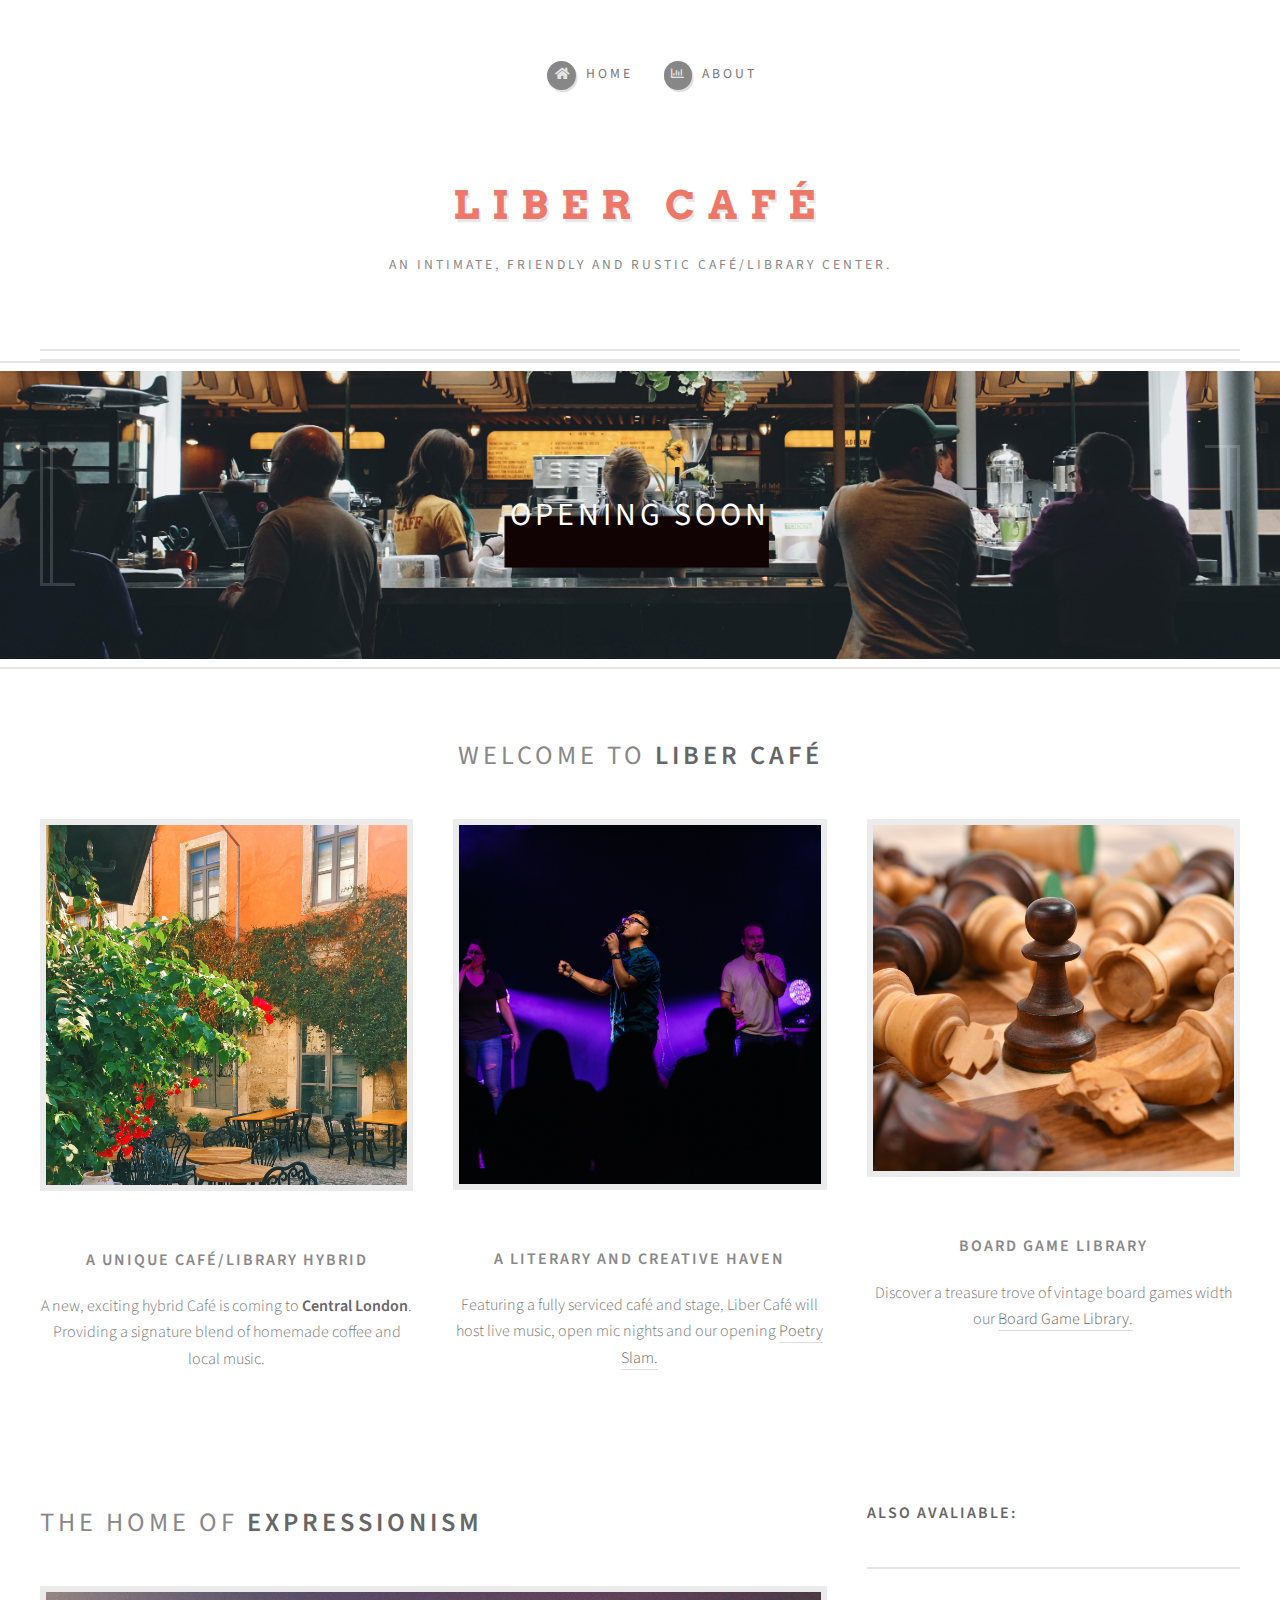
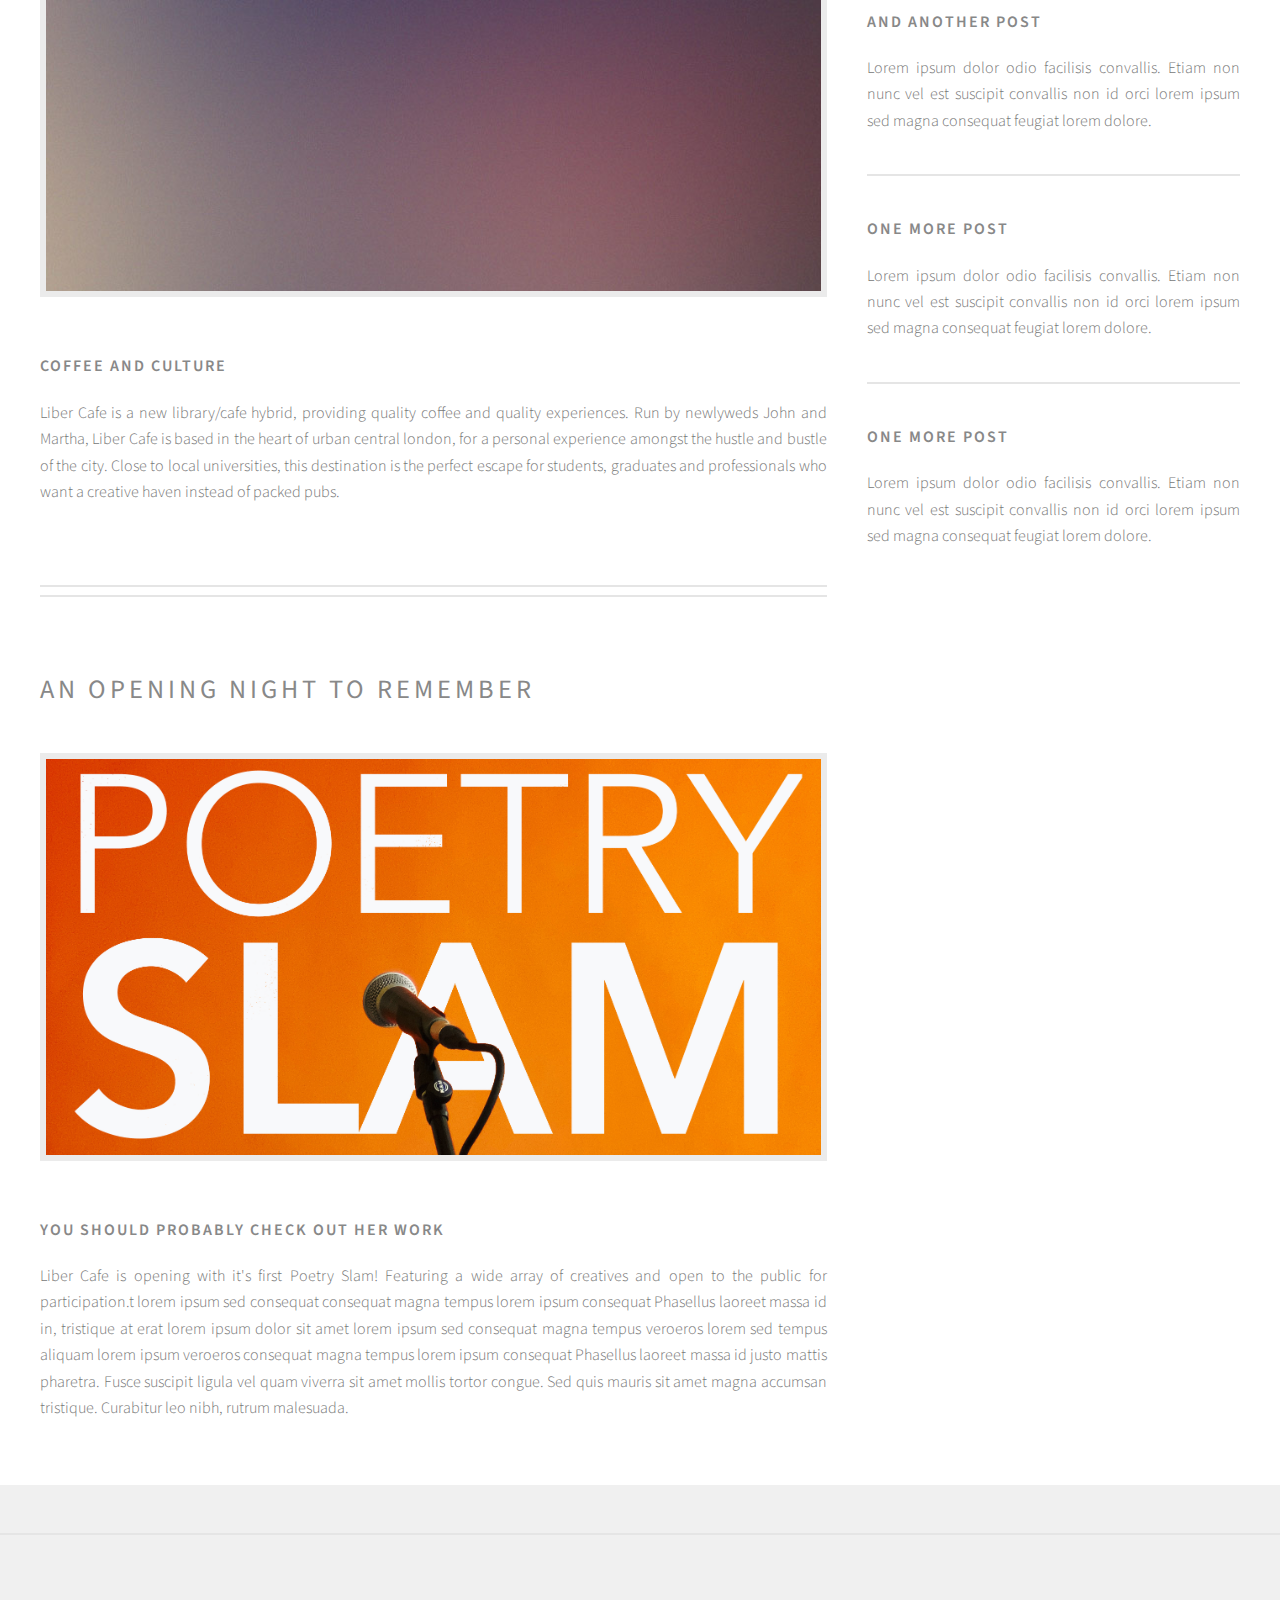
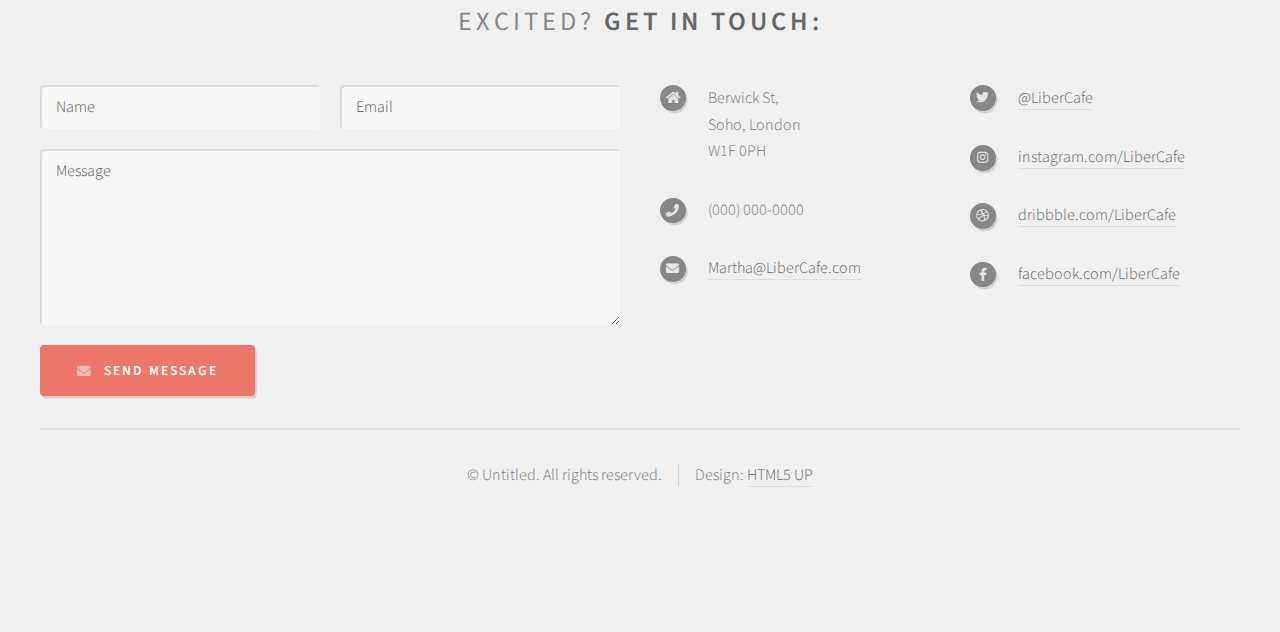
==== commit 5691fc68: "changed type" ====
--- a/index.html
+++ b/index.html
@@ -128,10 +128,8 @@
 											</header>
 											<a href="#" class="image featured"><img src="images/pic05.jpg" alt="" /></a>
 											<h3>You should probably check out her work</h3>
-											<p>Phasellus laoreet massa id justo mattis pharetra. Fusce suscipit
-											ligula vel quam viverra sit amet mollis tortor congue. Sed quis mauris
-											sit amet magna accumsan tristique. Curabitur leo nibh, rutrum eu malesuada
-											in, tristique at erat lorem ipsum dolor sit amet lorem ipsum sed consequat
+											<p> Liber Cafe is opening with it's first Poetry Slam! Featuring a wide array
+												of creatives and open to the public for participation.t lorem ipsum sed consequat
 											consequat magna tempus lorem ipsum consequat Phasellus laoreet massa id
 											in, tristique at erat lorem ipsum dolor sit amet lorem ipsum sed consequat
 											magna tempus veroeros lorem sed tempus aliquam lorem ipsum veroeros
@@ -139,14 +137,6 @@
 											justo mattis pharetra. Fusce suscipit ligula vel quam viverra sit amet
 											mollis tortor congue. Sed quis mauris sit amet magna accumsan tristique.
 											Curabitur leo nibh, rutrum malesuada.</p>
-											<p>Erat lorem ipsum veroeros consequat magna tempus lorem ipsum consequat
-											Phasellus laoreet massa id justo mattis pharetra. Fusce suscipit ligula
-											vel quam viverra sit amet mollis tortor congue. Sed quis mauris sit amet
-											magna accumsan tristique. Curabitur leo nibh, rutrum eu malesuada in,
-											tristique at erat. Curabitur leo nibh, rutrum eu malesuada in, tristique
-											at erat lorem ipsum dolor sit amet lorem ipsum sed consequat magna
-											tempus veroeros lorem sed tempus aliquam lorem ipsum veroeros consequat
-											magna tempus.</p>
 										</article>
 
 								</div>
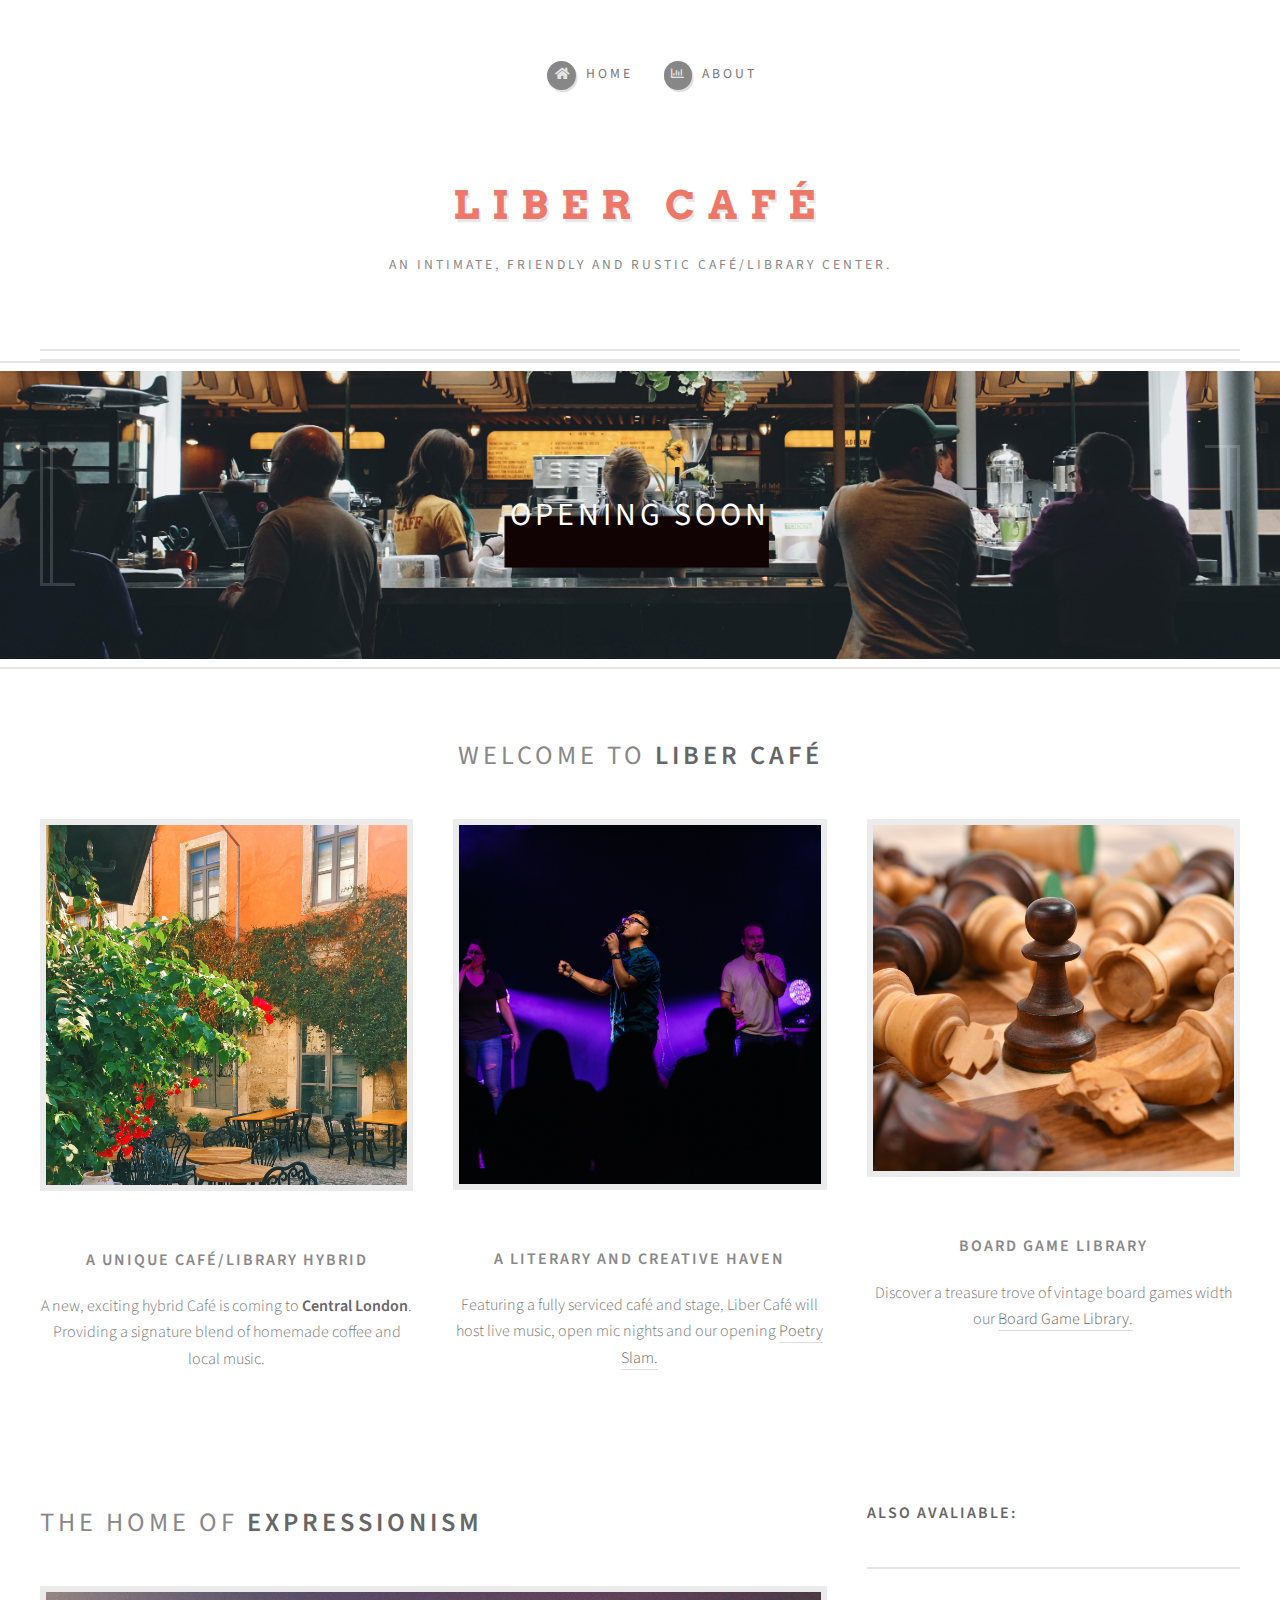
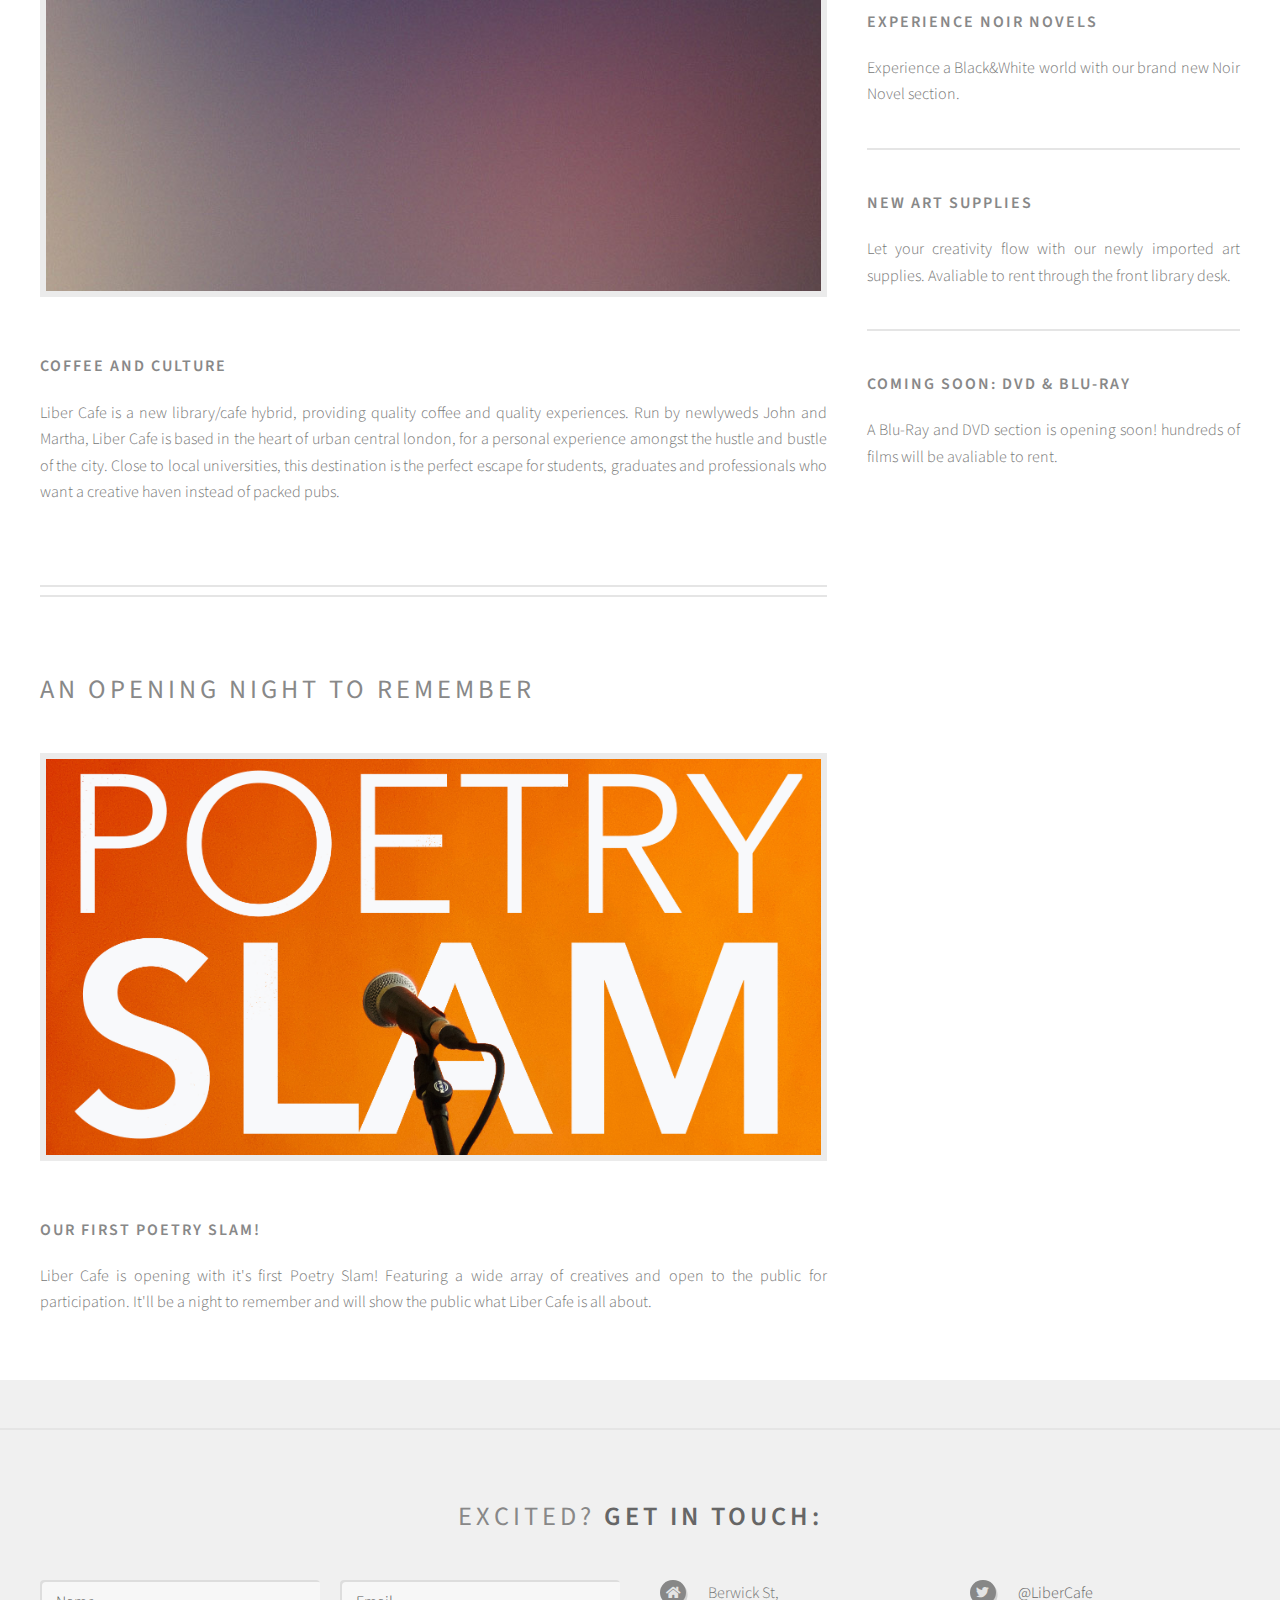
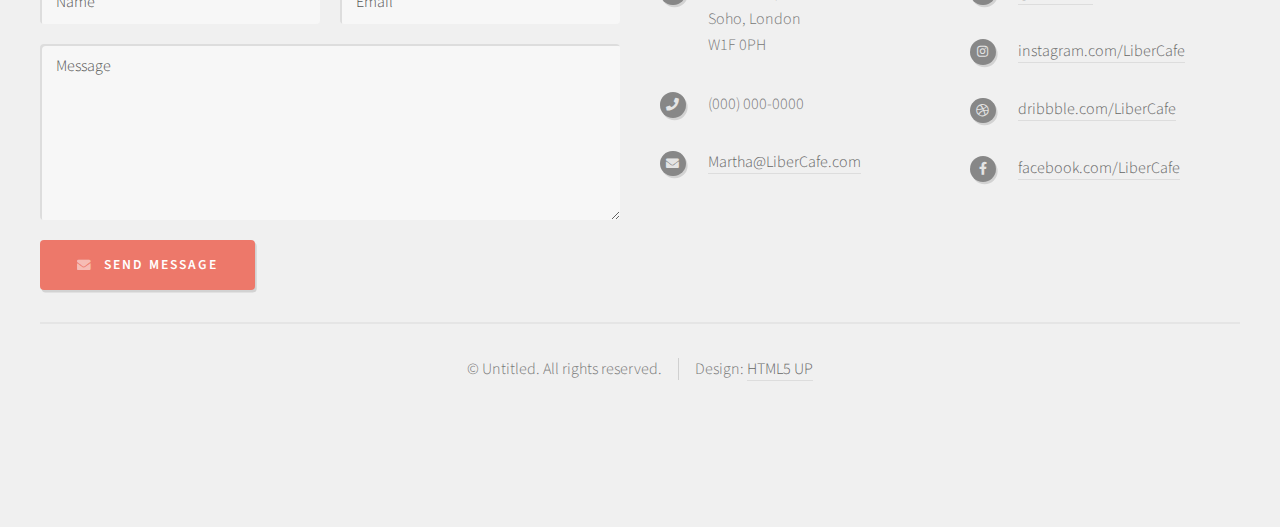
==== commit 856952ee: "Final touches" ====
--- a/index.html
+++ b/index.html
@@ -127,16 +127,10 @@
 												<h2 id="PoetrySlam"> An opening night to remember</h2>
 											</header>
 											<a href="#" class="image featured"><img src="images/pic05.jpg" alt="" /></a>
-											<h3>You should probably check out her work</h3>
+											<h3>Our first poetry slam!</h3>
 											<p> Liber Cafe is opening with it's first Poetry Slam! Featuring a wide array
-												of creatives and open to the public for participation.t lorem ipsum sed consequat
-											consequat magna tempus lorem ipsum consequat Phasellus laoreet massa id
-											in, tristique at erat lorem ipsum dolor sit amet lorem ipsum sed consequat
-											magna tempus veroeros lorem sed tempus aliquam lorem ipsum veroeros
-											consequat magna tempus lorem ipsum consequat Phasellus laoreet massa id
-											justo mattis pharetra. Fusce suscipit ligula vel quam viverra sit amet
-											mollis tortor congue. Sed quis mauris sit amet magna accumsan tristique.
-											Curabitur leo nibh, rutrum malesuada.</p>
+												of creatives and open to the public for participation. It'll be a night 
+												to remember and will show the public what Liber Cafe is all about.</p>
 										</article>
 
 								</div>
@@ -145,57 +139,57 @@
 								<div id="sidebar" class="col-4 col-12-medium">
 
 									<!-- Excerpts -->
-										<section>
-											<ul class="divided">
-												<li>
-
-													<!-- Excerpt -->
-														<article class="box excerpt">
-															<header>
-																<h3><strong>Also Avaliable:</strong></h3>
-															</header>
-														</article>
-
-												</li>
-												<li>
-
-													<!-- Excerpt -->
-														<article class="box excerpt">
-															<header>
-																<h3><a href="#">And another post</a></h3>
-															</header>
-															<p>Lorem ipsum dolor odio facilisis convallis. Etiam non nunc vel est
-															suscipit convallis non id orci lorem ipsum sed magna consequat feugiat lorem dolore.</p>
-														</article>
-
-												</li>
-												<li>
-
-													<!-- Excerpt -->
-														<article class="box excerpt">
-															<header>
-																<h3><a href="#">One more post</a></h3>
-															</header>
-															<p>Lorem ipsum dolor odio facilisis convallis. Etiam non nunc vel est
-															suscipit convallis non id orci lorem ipsum sed magna consequat feugiat lorem dolore.</p>
-														</article>
-
-												</li>
-
-												<li>
-
-													<!-- Excerpt -->
-														<article class="box excerpt">
-															<header>
-																<h3><a href="#">One more post</a></h3>
-															</header>
-															<p>Lorem ipsum dolor odio facilisis convallis. Etiam non nunc vel est
-															suscipit convallis non id orci lorem ipsum sed magna consequat feugiat lorem dolore.</p>
-														</article>
-
-												</li>
-											</ul>
-										</section>
+									<section>
+										<ul class="divided">
+											<li>
+
+												<!-- Excerpt -->
+													<article class="box excerpt">
+														<header>
+															<h3><strong>Also Avaliable:</strong></h3>
+														</header>
+													</article>
+
+											</li>
+											<li>
+
+												<!-- Excerpt -->
+													<article class="box excerpt">
+														<header>
+															<h3><a href="#">Experience Noir Novels</a></h3>
+														</header>
+														<p>Experience a Black&White world with our brand new Noir Novel section.</p>
+													</article>
+
+											</li>
+											<li>
+
+												<!-- Excerpt -->
+													<article class="box excerpt">
+														<header>
+															<h3><a href="#">New Art Supplies</a></h3>
+														</header>
+														<p>Let your creativity flow with our newly imported art supplies. Avaliable
+															to rent through the front library desk.
+														</p>
+													</article>
+
+											</li>
+
+											<li>
+
+												<!-- Excerpt -->
+													<article class="box excerpt">
+														<header>
+															<h3><a href="#">Coming Soon: DVD & Blu-Ray</a></h3>
+														</header>
+														<p>A Blu-Ray and DVD section is opening soon! hundreds of 
+															films will be avaliable to rent.</p>
+													</article>
+
+											</li>
+										</ul>
+									</section>
 
 								</div>
 
